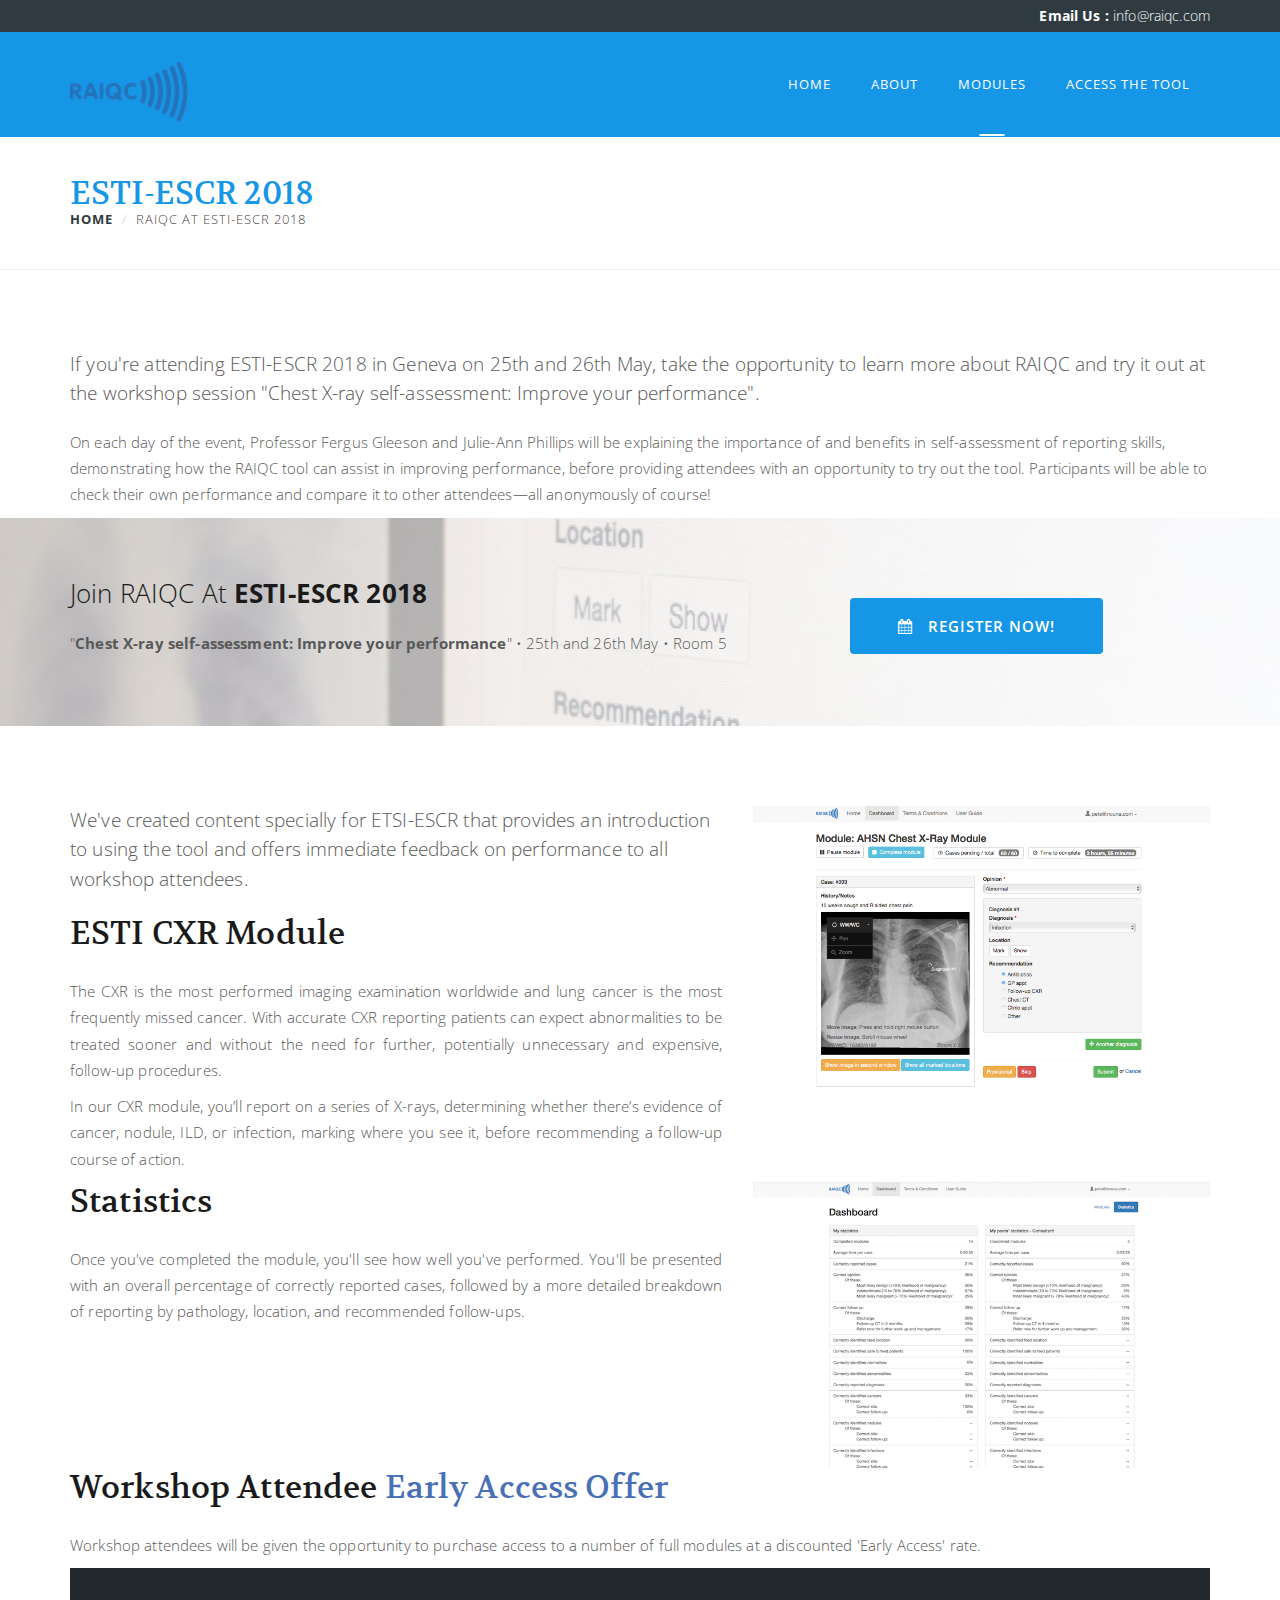
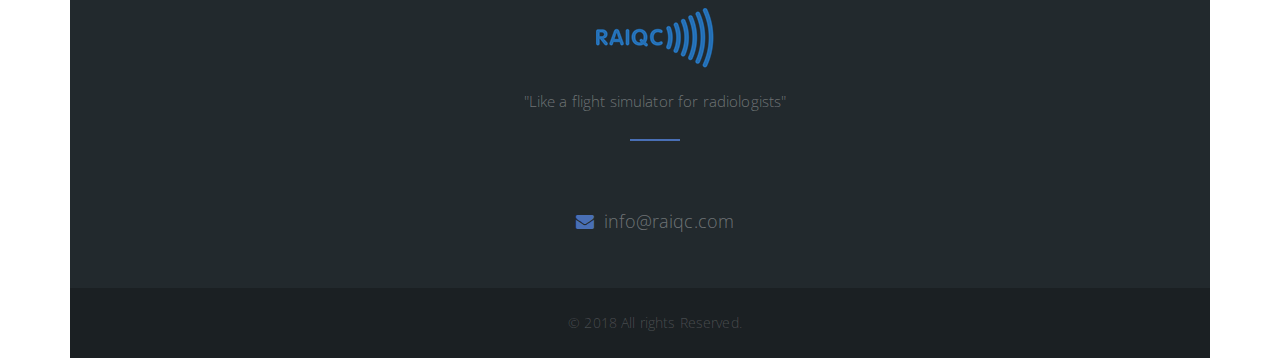
==== ESTI-ESCR-2018.html @ a71da425 "added ESTI page" ====
<!DOCTYPE html>
<html lang="en">

<head>

    <meta charset="utf-8">
    <meta http-equiv="X-UA-Compatible" content="IE=edge">
    <meta name="viewport" content="width=device-width, initial-scale=1">
    <meta name="description" content="">
    <meta name="author" content="">
    <meta name="robots" content="noindex">

    <title>RAIQC - ESTI-ESCR 2018</title>

    <!-- Favicon -->
    <link rel="icon" href="favicon.ico" type="image/x-icon" />

    <!--Bootstrap Framework Version 3.3.7-->
    <link href="css/bootstrap.min.css" type="text/css" rel="stylesheet">

    <!--Font Awesome Version 4.6.3 -->
    <link href="css/font-awesome.min.css" type="text/css" rel="stylesheet">

    <!-- Medical Icons -->
    <link href="css/medical-icons.css" type="text/css" rel="stylesheet">

    <!-- Stylesheets -->
    <link href="css/vendors.css" type="text/css" rel="stylesheet">
    <link href="css/style.css" type="text/css" rel="stylesheet" id="style">
    <link href="css/components.css" type="text/css" rel="stylesheet" id="components">

    <!--Slider Revolution -->
    <link href="slider-revolution/css/settings.css" rel="stylesheet" type="text/css">
    <link rel="stylesheet" type="text/css" href="slider-revolution/css/layers.css">
    <link rel="stylesheet" type="text/css" href="slider-revolution/css/navigation.css">

    <!--Google Fonts-->
    <link href="https://fonts.googleapis.com/css?family=Open+Sans:300,400,700" rel="stylesheet">
    <link href="https://fonts.googleapis.com/css?family=Volkhov:400,400i" rel="stylesheet">

    <!-- Respond.js and HTML shiv provide HTML5 support in older browsers like IE9 and 8 -->
    <!--[if lt IE 9]>
        <script src="https://oss.maxcdn.com/libs/html5shiv/3.7.0/html5shiv.js"></script>
        <script src="https://oss.maxcdn.com/libs/respond.js/1.4.2/respond.min.js"></script>
    <![endif]-->

</head>

<body>

    <div class="loader-backdrop">
        <!-- Loader -->
        <div class="loader">
        </div>
    </div>

    <header class="header-3">
        <!-- Header Style 2 -->
        <div class="topbar">
            <!-- Topbar -->
            <div class="container">
                <div class="row">
                    <div class="col-sm-6">
                    </div>
                    <div class="col-md-6">
                        <ul class="contact">
                            <li>
                                <span>Email Us : </span> info@raiqc.com</li>
                        </ul>
                    </div>
                </div>
            </div>
        </div>

        <nav class="navbar navbar-default">
            <!-- Navigation Bar -->
            <div class="container">
                <div class="navbar-header">
                    <button type="button" class="navbar-toggle collapsed" data-toggle="collapse" data-target="#main-navigation" aria-expanded="false">
                        <span class="sr-only">Toggle Menu</span>
                        <i class="fa fa-bars"></i>
                    </button>
                    <a class="navbar-brand" href="index.html">
                        <img src="images/logo-118x60.png" alt="RAIQC logo">
                    </a>
                </div>

                <div class="collapse navbar-collapse" id="main-navigation">
                    <!-- Main Menu -->
                    <ul class="nav navbar-nav navbar-right">
                        <li class="">
                            <a href="index.html">Home</a>
                        </li>
                        <li class="">
                            <a href="#about">About</a>
                        </li>
                        <li class="active">
                            <a href="modules.html">Modules</a>
                        </li>
                        <li class="">
                            <a href="report.raiqc.com">Access the tool</a>
                        </li>
                    </ul>
                </div>
            </div>
        </nav>
    </header>

    <div class="page-header">
        <div class="container">
            <h1>ESTI-ESCR 2018</h1>
            <div class="breadcrumb-2">
                <ul class="breadcrumb">
                    <li>
                        <a href="index.html">Home</a>
                    </li>
                    <li class="active">RAIQC at ESTI-ESCR 2018</li>
                </ul>
            </div>
        </div>
    </div>

    <!-- body -->

    <div class="container mt-80">
        <div class="row">
            <div class="col-sm-12">
                <p class="lead">If you're attending ESTI-ESCR 2018 in Geneva on 25th and 26th May, take the opportunity to learn more about RAIQC and try it out at the workshop session "Chest X-ray self-assessment: Improve your performance".
                </p>
                <p>On each day of the event, Professor Fergus Gleeson and Julie-Ann Phillips will be explaining the importance of and benefits in self-assessment of reporting skills, demonstrating how the RAIQC tool can assist in improving performance, before providing attendees with an opportunity to try out the tool. Participants will be able to check their own performance and compare it to other attendees—all anonymously of course!</p>
            </div>
        </div>
    </div>
    <div class="pt-60 pb-60 parallax" style="background-image:url('images/header_1_fade.jpg')" data-speed="1.5">
        <div class="container">
            <div class="row">
                <div class="col-sm-8">
                    <h3 class="heading font-2 thin font26">Join RAIQC at <strong>ESTI-ESCR 2018</strong></h3>
                    <p>"<b>Chest X-ray self-assessment: Improve your performance</b>" • 25th and 26th May • Room 5</p>
                </div>
                <div class="col-sm-4">
                    <br/>
                    <a href="https://www.myesti.org/workshops/" class="btn btn-primary btn-lg"><i class="fa fa-calendar"></i> Register Now!</a>
                </div>
            </div>
        </div>
    </div>  
    <div class="container mt-80">
        <div class="row">
            <div class="col-sm-7">
                <p class="lead">We've created content specially for ETSI-ESCR that provides an introduction to using the tool and offers immediate feedback on performance to all workshop attendees.
                </p>
                <h2 class="heading">ESTI CXR Module</h2>
                <p class="justify">The CXR is the most performed imaging examination worldwide and lung cancer is the most frequently missed cancer. With accurate CXR reporting patients can expect abnormalities to be treated sooner and without the need for further, potentially unnecessary and expensive, follow-up procedures.</p>
                <p class="justify">In our CXR module, you’ll report on a series of X-rays, determining whether there’s evidence of cancer, nodule, ILD, or infection, marking where you see it, before recommending a follow-up course of action.</p>
            </div>
            <div class="col-sm-5">
                <img src="images/cxr.png" class="img-responsive" />
            </div>
        </div>

        <div class="row">
            <div class="col-sm-7">
                <h2 class="heading">Statistics</h2>
                <p class="justify">Once you've completed the module, you'll see how well you've performed.  You'll be presented with an overall percentage of correctly reported cases, followed by a more detailed breakdown of reporting by pathology, location, and recommended follow-ups.  
                </p>
            </div>
            <div class="col-sm-5">
                <img src="images/stats.png" class="img-responsive" />
            </div>
        </div>
        <div class="row">
            <div class="col-sm-12">
                <h2 class="heading">Workshop Attendee <span class="color1">Early Access Offer</span></h2>
                <p>Workshop attendees will be given the opportunity to purchase access to a number of full modules at a discounted 'Early Access' rate.</p>
            </div>
    </div>



    <footer class="footer-3">
        <!-- Footer Style 1 -->
        <div class="footer-pri pt-20 pb-20">
            <!-- Primary Footer -->
            <div class="container">
                <div class="row">
                    <div class="col-sm-8 col-sm-offset-2 text-center">
                        <div class="widget widget-about">
                            <a href="index.html">
                                <img src="images/logo-118x60.png" alt="">
                            </a>
                            <br/>
                            <br/>
                            <p>"Like a flight simulator for radiologists"</p>
                            <hr class="hr-1">

                            <br/>
                            <br/>
                            <ul class="contact">
                                <li>
                                    <i class="fa fa-envelope"></i> info@raiqc.com</li>
                            </ul>
                        </div>
                    </div>
                </div>
            </div>
        </div>
        <div class="footer-sec">
            <!-- Secondary Footer -->
            <div class="container">
                <div class="row">
                    <div class="col-sm-12">
                        <span>© 2018 All rights Reserved.</span>
                    </div>
                </div>
            </div>
        </div>
    </footer>

    <div id="back">
        <i class="fa fa-angle-up"></i>
    </div>



    <!-- JQuery Version 3.1.0 -->
    <script src="js/jquery.min.js" type="text/javascript"></script>

    <!-- Bootstrap Version 3.3.7 -->
    <script src="js/bootstrap.min.js" type="text/javascript"></script>

    <!--Slider Revolution version 5.0-->
    <script type="text/javascript" src="slider-revolution/js/jquery.themepunch.tools.min.js"></script>
    <script type="text/javascript" src="slider-revolution/js/jquery.themepunch.revolution.min.js"></script>

    <!-- Include only when working on Local system. Not required on server -->
    <script type="text/javascript" src="slider-revolution/js/extensions/revolution.extension.parallax.min.js"></script>
    <script type="text/javascript" src="slider-revolution/js/extensions/revolution.extension.video.min.js"></script>
    <script type="text/javascript" src="slider-revolution/js/extensions/revolution.extension.slideanims.min.js"></script>
    <script type="text/javascript" src="slider-revolution/js/extensions/revolution.extension.navigation.min.js"></script>
    <script type="text/javascript" src="slider-revolution/js/extensions/revolution.extension.layeranimation.min.js"></script>

    <!-- Owl Carousel 2.0.0 -->
    <script src="js/owl.carousel.min.js" type="text/javascript"></script>

    <!-- Bootstrap Select (Dropdown Styling) -->
    <script src="js/bootstrap-select.min.js" type="text/javascript"></script>

    <!-- jQuery UI (Date Picker) -->
    <script src="js/jquery-ui.min.js" type="text/javascript"></script>

    <!-- Custom JS -->
    <script src="js/script.js" type="text/javascript"></script>

</body>

</html>
---- css/medical-icons.css ----
@font-face {
	font-family: 'webfont-medical-icons';
	src:url('../fonts/webfont-medical-icons.eot');
	src:url('../fonts/webfont-medical-icons.eot?#iefix') format('embedded-opentype'),
		url('../fonts/webfont-medical-icons.ttf') format('truetype'),
		url('../fonts/webfont-medical-icons.woff') format('woff'),
		url('../fonts/webfont-medical-icons.svg#webfont-medical-icons') format('svg');
	font-weight: normal;
	font-style: normal;
}

[class^="icon-"], [class*=" icon-"] {
	font-family: 'webfont-medical-icons';
	speak: none;
	font-style: normal;
	font-weight: normal;
	font-variant: normal;
	text-transform: none;
	line-height: 1;

	/* Better Font Rendering =========== */
	-webkit-font-smoothing: antialiased;
	-moz-osx-font-smoothing: grayscale;
}

.icon-i-womens-health:before {
	content: "\e600";
}
.icon-i-waiting-area:before {
	content: "\e601";
}
.icon-i-volume-control:before {
	content: "\e602";
}
.icon-i-ultrasound:before {
	content: "\e603";
}
.icon-i-text-telephone:before {
	content: "\e604";
}
.icon-i-surgery:before {
	content: "\e605";
}
.icon-i-stairs:before {
	content: "\e606";
}
.icon-i-radiology:before {
	content: "\e607";
}
.icon-i-physical-therapy:before {
	content: "\e608";
}
.icon-i-pharmacy:before {
	content: "\e609";
}
.icon-i-pediatrics:before {
	content: "\e60a";
}
.icon-i-pathology:before {
	content: "\e60b";
}
.icon-i-outpatient:before {
	content: "\e60c";
}
.icon-i-mental-health:before {
	content: "\e60d";
}
.icon-i-medical-records:before {
	content: "\e60e";
}
.icon-i-medical-library:before {
	content: "\e60f";
}
.icon-i-mammography:before {
	content: "\e610";
}
.icon-i-laboratory:before {
	content: "\e611";
}
.icon-i-labor-delivery:before {
	content: "\e612";
}
.icon-i-immunizations:before {
	content: "\e613";
}
.icon-i-imaging-root-category:before {
	content: "\e614";
}
.icon-i-imaging-alternative-pet:before {
	content: "\e615";
}
.icon-i-imaging-alternative-mri:before {
	content: "\e616";
}
.icon-i-imaging-alternative-mri-two:before {
	content: "\e617";
}
.icon-i-imaging-alternative-ct:before {
	content: "\e618";
}
.icon-i-fire-extinguisher:before {
	content: "\e619";
}
.icon-i-family-practice:before {
	content: "\e61a";
}
.icon-i-emergency:before {
	content: "\e61b";
}
.icon-i-elevators:before {
	content: "\e61c";
}
.icon-i-ear-nose-throat:before {
	content: "\e61d";
}
.icon-i-drinking-fountain:before {
	content: "\e61e";
}
.icon-i-cardiology:before {
	content: "\e61f";
}
.icon-i-billing:before {
	content: "\e620";
}
.icon-i-anesthesia:before {
	content: "\e621";
}
.icon-i-ambulance:before {
	content: "\e622";
}
.icon-i-alternative-complementary:before {
	content: "\e623";
}
.icon-i-administration:before {
	content: "\e624";
}
.icon-i-social-services:before {
	content: "\e625";
}
.icon-i-smoking:before {
	content: "\e626";
}
.icon-i-restrooms:before {
	content: "\e627";
}
.icon-i-restaurant:before {
	content: "\e628";
}
.icon-i-respiratory:before {
	content: "\e629";
}
.icon-i-registration:before {
	content: "\e62a";
}
.icon-i-oncology:before {
	content: "\e62b";
}
.icon-i-nutrition:before {
	content: "\e62c";
}
.icon-i-nursery:before {
	content: "\e62d";
}
.icon-i-no-smoking:before {
	content: "\e62e";
}
.icon-i-neurology:before {
	content: "\e62f";
}
.icon-i-mri-pet:before {
	content: "\e630";
}
.icon-i-interpreter-services:before {
	content: "\e631";
}
.icon-i-internal-medicine:before {
	content: "\e632";
}
.icon-i-intensive-care:before {
	content: "\e633";
}
.icon-i-inpatient:before {
	content: "\e634";
}
.icon-i-information-us:before {
	content: "\e635";
}
.icon-i-infectious-diseases:before {
	content: "\e636";
}
.icon-i-hearing-assistance:before {
	content: "\e637";
}
.icon-i-health-services:before {
	content: "\e638";
}
.icon-i-health-education:before {
	content: "\e639";
}
.icon-i-gift-shop:before {
	content: "\e63a";
}
.icon-i-genetics:before {
	content: "\e63b";
}
.icon-i-first-aid:before {
	content: "\e63c";
}
.icon-i-dermatology:before {
	content: "\e63d";
}
.icon-i-dental:before {
	content: "\e63e";
}
.icon-i-coffee-shop:before {
	content: "\e63f";
}
.icon-i-chapel:before {
	content: "\e640";
}
.icon-i-cath-lab:before {
	content: "\e641";
}
.icon-i-care-staff-area:before {
	content: "\e642";
}
.icon-i-accessibility:before {
	content: "\e643";
}
.icon-i-diabetes-education:before {
	content: "\e644";
}
.icon-i-hospital:before {
	content: "\e645";
}
.icon-i-kidney:before {
	content: "\e646";
}
.icon-i-ophthalmology:before {
	content: "\e647";
}
.icon-womens-health:before {
	content: "\e648";
}
.icon-waiting-area:before {
	content: "\e649";
}
.icon-volume-control:before {
	content: "\e64a";
}
.icon-ultrasound:before {
	content: "\e64b";
}
.icon-text-telephone:before {
	content: "\e64c";
}
.icon-surgery:before {
	content: "\e64d";
}
.icon-stairs:before {
	content: "\e64e";
}
.icon-radiology:before {
	content: "\e64f";
}
.icon-physical-therapy:before {
	content: "\e650";
}
.icon-pharmacy:before {
	content: "\e651";
}
.icon-pediatrics:before {
	content: "\e652";
}
.icon-pathology:before {
	content: "\e653";
}
.icon-outpatient:before {
	content: "\e654";
}
.icon-ophthalmology:before {
	content: "\e655";
}
.icon-mental-health:before {
	content: "\e656";
}
.icon-medical-records:before {
	content: "\e657";
}
.icon-medical-library:before {
	content: "\e658";
}
.icon-mammography:before {
	content: "\e659";
}
.icon-laboratory:before {
	content: "\e65a";
}
.icon-labor-delivery:before {
	content: "\e65b";
}
.icon-kidney:before {
	content: "\e65c";
}
.icon-immunizations:before {
	content: "\e65d";
}
.icon-imaging-root-category:before {
	content: "\e65e";
}
.icon-imaging-alternative-pet:before {
	content: "\e65f";
}
.icon-imaging-alternative-mri:before {
	content: "\e660";
}
.icon-imaging-alternative-mri-two:before {
	content: "\e661";
}
.icon-imaging-alternative-ct:before {
	content: "\e662";
}
.icon-hospital:before {
	content: "\e663";
}
.icon-fire-extinguisher:before {
	content: "\e664";
}
.icon-family-practice:before {
	content: "\e665";
}
.icon-emergency:before {
	content: "\e666";
}
.icon-elevators:before {
	content: "\e667";
}
.icon-ear-nose-throat:before {
	content: "\e668";
}
.icon-drinking-fountain:before {
	content: "\e669";
}
.icon-diabetes-education:before {
	content: "\e66a";
}
.icon-cardiology:before {
	content: "\e66b";
}
.icon-billing:before {
	content: "\e66c";
}
.icon-anesthesia:before {
	content: "\e66d";
}
.icon-ambulance:before {
	content: "\e66e";
}
.icon-alternative-complementary:before {
	content: "\e66f";
}
.icon-administration:before {
	content: "\e670";
}
.icon-accessibility:before {
	content: "\e671";
}
.icon-social-services:before {
	content: "\e672";
}
.icon-smoking:before {
	content: "\e673";
}
.icon-restrooms:before {
	content: "\e674";
}
.icon-restaurant:before {
	content: "\e675";
}
.icon-respiratory:before {
	content: "\e676";
}
.icon-oncology:before {
	content: "\e677";
}
.icon-nutrition:before {
	content: "\e678";
}
.icon-nursery:before {
	content: "\e679";
}
.icon-no-smoking:before {
	content: "\e67a";
}
.icon-neurology:before {
	content: "\e67b";
}
.icon-mri-pet:before {
	content: "\e67c";
}
.icon-interpreter-services:before {
	content: "\e67d";
}
.icon-internal-medicine:before {
	content: "\e67e";
}
.icon-intensive-care:before {
	content: "\e67f";
}
.icon-inpatient:before {
	content: "\e680";
}
.icon-information-us:before {
	content: "\e681";
}
.icon-infectious-diseases:before {
	content: "\e682";
}
.icon-hearing-assistance:before {
	content: "\e683";
}
.icon-health-services:before {
	content: "\e684";
}
.icon-health-education:before {
	content: "\e685";
}
.icon-gift-shop:before {
	content: "\e686";
}
.icon-genetics:before {
	content: "\e687";
}
.icon-first-aid:before {
	content: "\e688";
}
.icon-dental:before {
	content: "\e689";
}
.icon-coffee-shop:before {
	content: "\e68a";
}
.icon-chapel:before {
	content: "\e68b";
}
.icon-cath-lab:before {
	content: "\e68c";
}
.icon-care-staff-area:before {
	content: "\e68d";
}
.icon-registration:before {
	content: "\e68e";
}
.icon-dermatology:before {
	content: "\e68f";
}
---- css/style.css ----
/*
Template Name: Medwise
Template URL: http://wwsthemes.com/themes/medwise/v1.0/
Description: HTML5 Bootstrap Medical And Health Template
Version: 1.1
Author: WWS Themes
Author URL: http://wwsthemes.com
*/

/*

    **************MENU**************

    1. Core CSS (html, body, a, hr etc)
    2. Typography (headings, paragraphs, blockquotes etc)
    3. Helper Classes (special classes for ease of use)
    4. General CSS (various elements such as counters, icon boxes etc.)
    5. Blog CSS (blog list, single blog & widgets)
    6. Coming Soon & Not Found (Misc Pages)
    7. Plugins (owl carousel, date picker, bootstrap carousel etc)
    8. Mobile CSS (responsive css for mobile devices)

*/

/************************/
/******** 1. Core *******/
/************************/

html,body{
    height: 100%;
    width: 100%;
    margin: 0;
    padding: 0;
}

body{
    color: #585858;
    font-size: 14px;
    font-family: 'Open Sans', sans-serif;
    font-weight: 300;
    letter-spacing: 0.01em;
}

a{
    color: #496FB5;
}

a:hover, a:focus, a:active:hover{
    text-decoration: none;
    outline: none;
    color: rgba(22,150,231,0.8);
}

hr{
    border: 0;
    border-bottom: 1px solid #d5d5d5;
    position: relative;
    margin: 25px auto;
}

hr.hr-1{
    border-bottom: 2px solid #496FB5;
    width: 50px;
}

hr.hr-1.left{
    margin-left: 0px;
}

hr.hr-2{
    border-bottom: 2px solid #fff;
    width: 50px;
}

hr.hr-2.left{
    margin-left: 0px;
}

hr.hr-or{
    width: 100%;
    border-color: #e5e5e5;
}

hr.hr-or:before{
    content: "OR";
    font-weight: 400;
    color: #d5d5d5;
    position: absolute;
    left: 50%;
    top:50%;
    margin-top: -20px;
    margin-left: -20px;
    background-color: #fff;
    display: inline-block;
    height: 40px;
    width: 40px;
    line-height: 40px;
    text-align: center;
}

.loader-backdrop{
    position: fixed;
    top:0;
    left: 0;
    height: 100%;
    width: 100%;
    z-index: 999999;
    background-color: #fff;
}

.loader{
    position: absolute;
    border-radius: 100px;
    width: 100px;
    height: 100px;
    top: 50%;
    left: 50%;
    border: 6px solid #f2f2f2;
    border-left: 6px solid #496FB5;
    margin-top: -50px;
    margin-left: -50px;
    -webkit-animation: circle 1.1s infinite linear;
    animation: circle 1.1s infinite linear;
}

@-webkit-keyframes circle {
  0% {
    -webkit-transform: rotate(0deg);
    transform: rotate(0deg);
  }
  100% {
    -webkit-transform: rotate(360deg);
    transform: rotate(360deg);
  }
}

@keyframes circle {
  0% {
    -webkit-transform: rotate(0deg);
    transform: rotate(0deg);
  }
  100% {
    -webkit-transform: rotate(360deg);
    transform: rotate(360deg);
  }
}

/***************************/
/****** 2. Typography ******/
/***************************/

h1, h2, h3, h4, h5, h6{
    font-family: 'Volkhov', serif;
    color: #1a1a1a;
    text-transform: capitalize;
    margin-top: 0em;
    margin-bottom: 0.8em;
    line-height: 1.2;
}

h1{font-size: 38px;}
h2{font-size: 32px;}
h3{font-size: 26px;}
h4{font-size: 20px;}
h5{font-size: 16px;}
h6{font-size: 14px;}

.h1 .small, .h1 small,
.h2 .small, .h2 small,
.h3 .small, .h3 small,
.h4 .small, .h4 small,
.h5 .small, .h5 small,
.h6 .small, .h6 small,
h1 .small, h1 small,
h2 .small, h2 small,
h3 .small, h3 small,
h4 .small, h4 small,
h5 .small, h5 small,
h6 .small, h6 small
{
    color: #aaa;
}

.heading{
    font-weight: 400;
}

.heading-block{
    position: relative;
    text-align: center;
    margin-bottom: 40px;
}

.heading-block:before{
    content: "";
    position: absolute;
    height: 6px;
    width: 50px;
    bottom: -2px;
    left: 50%;
    background-color: #496FB5;
    -webkit-transform: translateX(-50%);
    transform: translateX(-50%);
    z-index: 2;
}

.heading-block .heading{
    margin-bottom: 0px;
}

.heading-block .sub-heading{
    display: block;
    text-align: center;
    margin: 18px auto 18px auto;
    color: #585858;
    max-width: 750px;
    line-height: 28px;
    text-transform: none;
    font-weight: 300;
    padding: 16px 0px;
    position: relative;
}

.heading-block .sub-heading:before{
    content: "";
    position: absolute;
    top:0px;
    left: 50%;
    height: 6px;
    width: 90%;
    background-color: #f2f2f2;
    -webkit-transform: translateX(-50%);
    transform: translateX(-50%);
}

.heading-block .sub-heading:after{
    content: "";
    position: absolute;
    bottom: -2px;
    left: 50%;
    height: 6px;
    width: 90%;
    background-color: #f2f2f2;
    -webkit-transform: translateX(-50%);
    transform: translateX(-50%);
}

.heading-block.inverse .heading,
.heading-block.inverse .sub-heading{
    color: #fff;
}

p{
    font-size: 15px;
    display: block;
    line-height: 1.75em;
}

address{
    font-size: 15px;
    line-height: 28px;
}

address strong{
    font-size: 1.2em;
    font-weight: 400;
}

blockquote{
    padding: 20px;
    background-color: #f7f7f7;
    border-color: #496FB5;
    border-width: 3px;
}

blockquote:before{
    font: normal normal normal 14px/1 FontAwesome;
    content: "\f10d";
    color: #496FB5;
    height: 50px;
    width: 50px;
    line-height: 40px;
    text-align: center;
    font-size: 30px;
}

.blockquote-reverse, blockquote.pull-right{
    padding: 20px;
    border-width: 3px;
    border-color: #496FB5;
}

blockquote p{
    font-size: 16px;
    font-style: italic;
    letter-spacing: 0.02em;
    margin-top: 8px;
}

blockquote footer{
    color: #496FB5;
    font-size: 13px;
    margin-top: 20px;
    text-align: right;
}

/*******************************/
/****** 3. Helper Classes ******/
/*******************************/

.thin{font-weight:300;}     /* Font weight can be chosen */
.normal{font-weight:400;}
.bold{font-weight:700;}

.font-1{font-family: 'Volkhov', serif;}
.font-2{font-family: 'Open Sans', sans-serif;}

.font16{font-size: 16px;}   /* Various Font Size Classes can applied */
.font18{font-size: 18px;}
.font20{font-size: 20px;}
.font22{font-size: 22px;}
.font24{font-size: 24px;}
.font26{font-size: 26px;}
.font28{font-size: 28px;}
.font30{font-size: 30px;}
.font32{font-size: 32px;}
.font34{font-size: 34px;}
.font36{font-size: 36px;}

.color1{color: #496FB5;}     /* Blue Color */
.color2{color: #f7f7f7;}     /* Light Grey Color */
.color3{color: #303b41;}     /* Dark Color */
.inverse{color: #fff;}       /* White Color */

.bgcolor1{background-color: #496FB5;}     /* Blue Color Background */
.bgcolor2{background-color: #f7f7f7;}     /* Yellow Color Background */
.bgcolor3{background-color: #303b41;}     /* Dark Color Background */
.bginverse{background-color: #fff}        /* White Color Background */

.nom{margin:0;}                                 /* No Margin */
.nom-tb{margin-top: 0; margin-bottom: 0;}       /* No Margin on Top and Bottom */
.nop, .no-gutter{padding:0 !important;}         /* No Padding */
.nop-tb{padding-top: 0; padding-bottom: 0;}     /* No Padding on Top and Bottom */

.mt-20{margin-top:20px;}        /* Margin Top Classes */
.mt-40{margin-top:40px;}
.mt-60{margin-top:60px;}
.mt-80{margin-top:80px;}
.mt-100{margin-top:100px;}

.mb-20{margin-bottom:20px;}     /* Margin Bottom Classes */
.mb-40{margin-bottom:40px;}
.mb-60{margin-bottom:60px;}
.mb-80{margin-bottom:80px;}
.mb-100{margin-bottom:100px;}

.pt-20{padding-top:20px;}       /* Padding Top Classes */
.pt-40{padding-top:40px;}
.pt-60{padding-top:60px;}
.pt-80{padding-top:80px;}
.pt-100{padding-top:100px;}

.pb-20{padding-bottom:20px;}    /* Padding Bottom Classes */
.pb-40{padding-bottom:40px;}
.pb-60{padding-bottom:60px;}
.pb-80{padding-bottom:80px;}
.pb-100{padding-bottom:100px;}

.p20,
.p40,
.p60,
.p80,
.p100{padding:40px;}     /* Padding remains 40px on Mobile Devices. For larger screens, padding values are provided in Responsive CSS */

.text-muted{color: rgba(255, 255, 255, 0.8);}
.text-primary{color: #496FB5;}
.text-success{color: #41c741;}
.text-info{color: #00c4ff;}
.text-warning{color: #ffc800;}
.text-danger{color: #e62c22;}

.bg-primary{background-color: #496FB5; color: #fff; padding:0px 5px;}
.bg-success{background-color: #41c741; color: #fff; padding:0px 5px;}
.bg-info{background-color: #00c4ff; color: #fff; padding:0px 5px;}
.bg-warning{background-color: #ffc800; color: #fff; padding:0px 5px;}
.bg-danger{background-color: #e62c22; color: #fff; padding:0px 5px;}

.xs-center, .sm-center, .md-center, .lg-center{     /* Center Text Based On Device Width */
    display: block;
    text-align: center;
}

.justify{text-align:justify;}

.lead{font-size: 19px; line-height: 1.55em;}

/*******************************/
/********* General CSS *********/
/*******************************/

/* Header Version 1 */

.header-1 .emergency{
    display: inline-block;
    text-align: center;
    padding: 18px 0px 18px 0px;
}

.header-1 .emergency i{
    font-size: 62px;
    color: #496FB5;
    float: left;
    margin-right: 10px;
    line-height: 60px;
}

.header-1 .emergency .number{
    color: #1a1a1a;
    font-size: 24px;
    font-weight: bold;
    display: inline-block;
}

.header-1 .emergency .sub-text{
    font-size: 13px;
    color: #c5c5c5;
    text-transform: uppercase;
}

.header-1 .topbar{
    background-color: #496FB5;
}

.header-1 .topbar .contact{
    list-style: none;
    padding: 0px;
    overflow: hidden;
    float: right;
    margin: 0px;
}

.header-1 .topbar .contact li{
    display: inline-block;
    color: #fff;
    font-size: 14px;
    padding: 6px 0px;
}

.header-1 .topbar .contact li:first-child{
    padding-left: 0px;
}

.header-1 .topbar .contact li span{
    font-weight: bold;
}

.header-1 .topbar .social > li{
    position: relative;
    padding: 3px;
    margin: 0px;
}

.header-1 .topbar .contact,
.header-1 .topbar .social{
    width: 100%;
    text-align: center;
}

/* Header Version 2 */

.header-2 .topbar{
    background-color: #496FB5;
}

.header-2 .navbar-default .navbar-nav>li>a.btn-emergency{
    position: relative;
    background-color: #496FB5;
    padding: 10px 20px;
    color: #fff;
    margin-top: 15px;
    line-height: 27px;
    border-radius: 4px;
    z-index: 1;
}

.header-2 .navbar-default .navbar-nav>li>a.btn-emergency:before{
    content: "";
    position: absolute;
    left: 0px;
    top:0px;
    background-color: #000;
    height: 100%;
    width: 100%;
    opacity: 0;
    -webkit-transition:350ms ease all;
    transition: 350ms ease all;
    z-index: -1;
}


.header-2 .navbar-default .navbar-nav>li>a.btn-emergency:hover:before,
.header-2 .navbar-default .navbar-nav>li>a.btn-emergency:active:before,
.header-2 .navbar-default .navbar-nav>li>a.btn-emergency:focus:before,
.header-2 .navbar-default .navbar-nav>li>a.btn-emergency:active:hover:before,
.header-2 .navbar-default .navbar-nav>li>a.btn-emergency:hover:active:before{
    opacity: 0.1;
}

.header-2 .navbar-default .navbar-nav>li>a.btn-emergency:hover>i{
    color: #fff;
}

.header-2 .navbar-default .navbar-nav>li>a.btn-emergency:after{
    display: none;
}

.header-2 .topbar .contact{
    list-style: none;
    padding: 0px;
    overflow: hidden;
    margin: 0px;
    float: right;
}

.header-2 .topbar .contact li{
    display: inline-block;
    color: #fff;
    font-size: 14px;
    padding: 6px 0px;
}

.header-2 .topbar .contact li:first-child{
    padding-left: 0px;
}

.header-2 .topbar .contact li span{
    font-weight: bold;
}

.header-2 .topbar .social > li{
    position: relative;
    padding: 3px;
    margin: 0px;
}

.header-2 .topbar .contact,
.header-2 .topbar .social{
    width: 100%;
    text-align: center;
}

/* Header Version 3 */

.header-3{
    position: relative;
    width: 100%;
}

.header-3 .emergency{
    display: inline-block;
    text-align: center;
    padding: 18px 0px 18px 0px;
}

.header-3 .emergency i{
    font-size: 58px;
    color: #fff;
    float: left;
    margin-right: 10px;
}

.header-3 .emergency .number{
    color: #fff;
    font-size: 24px;
    font-weight: bold;
    display: inline-block;
}

.header-3 .emergency .sub-text{
    font-size: 13px;
    color: #f7f7f7;
    text-transform: uppercase;
}

.header-3 .topbar{
    position: relative;
    background-color: #303b41;
}

.header-3 .topbar .contact{
    list-style: none;
    padding: 0px;
    margin-bottom: 0px;
}

.header-3 .topbar .contact li{
    display: inline-block;
    color: #fff;
    font-size: 14px;
    padding: 6px 0px;
}

.header-3 .topbar .contact li:first-child{
    padding-left: 0px;
}

.header-3 .topbar .contact li span{
    font-weight: bold;
}

.header-3 .topbar .social > li{
    position: relative;
    padding: 3px;
    margin: 0px;
}

.header-3 .topbar .social > li > a{
    background-color: transparent;
}

.header-3 .topbar .social > li > a:hover{
    background-color: #496FB5;
}

.header-3 .topbar .contact,
.header-3 .topbar .social{
    width: 100%;
    text-align: center;
}

/* OPD Scheduler */

.career-box{
    background-color: #fff;
    padding: 20px;
    overflow: hidden;
    border: 6px solid #f2f2f2;
    margin: 20px 0px;
    -webkit-transition: 350ms ease all;
    transition: 350ms ease all;
}

.career-box .heading{
    color: #496FB5;
}

.career-box .slots{
    overflow: hidden;
}

.career-box .slots .heading{
    color: #303b41;
    font-family: 'Open Sans', sans-serif;
    font-size: 14px;
}

.career-box .slots ul{
    list-style: none;
    padding: 0px;
}

.career-box .slots ul li{
    float: left;
    padding: 3px 5px;
    border: 1px solid #496FB5;
    margin: 0px 5px 5px 0px;
    font-size: 12px;
    font-weight: 400;
    color: #496FB5;
    border-radius: 2px;
}

.career-box .info p{
    margin-top: 15px;
    font-size: 14px;
    text-align: justify;
}

.career-box:hover{
    border-color: #496FB5;
}

/* Slider Box */

.slider-box-appointment{
    border-radius: 5px;
    overflow: hidden;
    background-color: rgba(22,150,231,0.80);
    padding: 40px 25px;
    box-shadow: 4px 4px 6px rgba(0, 0, 0, 0.4);
    margin:20px 0px;
}

.slider-box-appointment .header{
    margin-bottom: 20px;
}

.slider-box-appointment .header .heading{
    margin-bottom: 0px;
    color: #fff;
    font-weight: 300;
}

.slider-box-appointment .body .text-muted{
    font-size: 13px;
}

/* Quick Appointment */

.quick-appointment-form{
    background-color: #496FB5;
    padding: 50px;
}

/* Fixed Appointment */

#fixed-appointment{
    position: fixed;
    bottom: 0px;
    right: 50px;
    width: 300px;
    display: none;
    z-index: 99;
}

#fixed-appointment .form-header{
    background-color: #496FB5;
    border-top-left-radius: 6px;
    border-top-right-radius: 6px;
}

#fixed-appointment .form-header .heading{
    margin: 0px;
    color: #fff;
    padding: 12px 20px;
}

#fixed-appointment .form-body{
    background-color: #f5f5f5;
    display: none;
}

#fixed-appointment .form-body form{
    padding: 20px;
}

/* Icon Boxes */

.iconbox-1{
    text-align: center;
    margin: 20px 0px;
}

.iconbox-1 > .iconbox-icon i{
    font-size: 30px;
    color: #496FB5;
    border-radius: 50%;
    height: 90px;
    width: 90px;
    line-height: 90px;
    text-align: center;
    background-color: #f2f2f2;
    -webkit-transition: 350ms ease all;
    transition: 350ms ease all;
}

.iconbox-1 > .iconbox-icon{
    position: relative;
    display: inline-block;
}

.iconbox-1 > .iconbox-icon:before{
    content: "";
    position: absolute;
    height: 100%;
    width: 100%;
    border: 2px solid #496FB5;
    border-radius: 50%;
    -webkit-transform: scale(1.2);
    transform: scale(1.2);
    -webkit-transition: 350ms ease all;
    transition: 350ms ease all;
}

.iconbox-1 > .iconbox-content{
    margin-top: 30px;
    display: inline-block;
}

.iconbox-1 > .iconbox-content p{
	margin:0px;
}

.iconbox-1:hover .iconbox-icon i{
    background-color: #496FB5;
    color: #fff;
}

.iconbox-1:hover .iconbox-icon:before{
    -webkit-transform: scale(1.1);
    transform: scale(1.1);
}

.iconbox-2{
    margin:20px 0px;
    padding: 20px;
    box-shadow: 2px 2px 8px rgba(0, 0, 0, 0.15);
    -webkit-transition: 350ms ease all;
    transition: 350ms ease all;
}

.iconbox-2 .heading{
    color: #496FB5;
    margin-bottom: 10px;
}

.iconbox-2 > .iconbox-icon > i{
    font-size: 36px;
    color: #496FB5;
    display:inline-block;
    -webkit-transition: 200ms ease all;
    transition: 200ms ease all;
}

.iconbox-2 > .iconbox-icon,
.iconbox-2 > .iconbox-content{
    display: table-cell;
    vertical-align: middle;
}

.iconbox-2 > .iconbox-content{
    margin-top: 20px;
    padding-left: 20px;
}

.iconbox-2 > .iconbox-content p{
    margin: 0px;
}

.iconbox-2:hover > .iconbox-icon > i{
    -webkit-transform: scale(1.2);
    transform: scale(1.2);
}

.iconbox-2:hover{
    box-shadow: 2px 2px 10px rgba(0, 0, 0, 0.20);
}

.iconbox-3{
    position: relative;
    text-align: center;
    margin: 20px 0px;
}

.iconbox-3 > .heading{
    color: #fff;
}

.iconbox-3 > .iconbox-icon{
    display: inline-block;
    margin-bottom: 20px;
}

.iconbox-3 > .iconbox-icon i{
    height: 100px;
    width: 100px;
    line-height: 90px;
    text-align: center;
    color: #fff;
    font-size: 35px;
    border: 8px solid #496FB5;
    border-radius: 50px;
    -webkit-transition: 350ms ease all;
    transition: 350ms ease all;
}

.iconbox-3 > p{
    text-align: center;
    color: rgba(255, 255, 255, 0.8);
}

.iconbox-3:hover > .iconbox-icon i{
    border-color: transparent;
    -webkit-transform: scale(1.5);
    transform: scale(1.5);
}

.iconbox-4{
    position: relative;
    text-align: center;
    background-color: #496FB5;
    margin:20px 0px;
}

.iconbox-4 .heading{
    color: #fff;
}

.iconbox-4 i{
    color: #fff;
    display: inline-block;
    font-size: 60px;
    -webkit-transition: 350ms ease all;
    transition: 350ms ease all;
}

.iconbox-4 p{
    color: rgba(255, 255, 255, 0.80);
    margin: 0px;
}

.iconbox-4:hover i{
    -webkit-transform: scale(1.2);
    transform: scale(1.2);
}

/* Department Box */

.department-box-1{
    position: relative;
    background-color: #f7f7f7;
    overflow: hidden;
    padding: 50px 25px;
    margin: 20px 0px;
    -webkit-transition: 350ms ease all;
    transition: 350ms ease all;
}

.department-box-1 i{
    font-size: 60px;
    text-align: center;
    color: #fff;
    background-color: #496FB5;
    height: 90px;
    width: 90px;
    line-height: 90px;
    border-radius: 4px;
    display: inline-block;
    -webkit-transition: 350ms ease all;
    transition: 350ms ease all;
}

.department-box-1 .heading{
    color: #496FB5;
    font-weight: bold;
    line-height: 37px;
    margin-top: 20px;
}

.department-box-1:hover{
    box-shadow: 4px 4px 8px rgba(0, 0, 0, 0.15)
}

.department-box-2{
    position: relative;
    overflow: hidden;
    text-align: center;
    border: 6px solid #f2f2f2;
    margin: 20px 0px;
    -webkit-transition: 350ms ease all;
    transition: 350ms ease all;
}

.department-box-2 .head{
    position: relative;
    padding: 20px;
    border-bottom: 0px;
}

.department-box-2 .head .heading{
    font-size: 30px;
    color: #496FB5;
    margin: 20px 0px 0px;
}

.department-box-2 .head i{
    font-size: 48px;
    color: #496FB5;
    height: 100px;
    width: 100px;
    background-color: #f2f2f2;
    line-height: 100px;
    text-align: center;
    display: inline-block;
    border-radius: 50%;
    -webkit-transition: 350ms ease all;
    transition: 350ms ease all;
}

.department-box-2 .body{
    padding: 20px;
    border-top: 0px;
}

.department-box-2:hover{
    border-color: #496FB5;
}

.department-box-2:hover .head i{
    background-color: #496FB5;
    color: #fff;
}

.department-box-3{
    margin: 20px 0px;
}

.department-box-3 i{
    display: inline-block;
    color: #fff;
    font-size: 60px;
    height: 100px;
    width: 100px;
    line-height: 98px;
    border: 2px solid rgba(255, 255, 255, 0.1);
    -webkit-transition: 350ms ease all;
    transition: 350ms ease all;
}

.department-box-3:hover i{
    background-color: rgba(255, 255, 255, 0.1);
}

.department-box-3 a{
    color: #fff;
}

.department-list{
    list-style: none;
    padding: 0px;
}

.department-list li{
    margin: 20px 0px;
    background-color: #fff;
    border-radius: 4px;
    overflow: hidden;
}

.department-list li > a{
    display: block;
}

.department-list li .list-icon, 
.department-list li .list-text{
    display: table-cell;
    vertical-align: middle;
    padding: 10px 15px;
}

.department-list li .list-icon{
    color: #fff;
    background-color: #496FB5;
}

.department-list li .list-icon i{
    font-size: 40px;
}

/* Offer Box */

.offer-box{
    border: 2px dashed #e5e5e5;
    padding: 15px;
    background-color: #fff;
    -webkit-transition: 350ms ease all;
    transition: 350ms ease all;
    margin: 20px 0px;
}

.offer-box .offer-header{
    padding-bottom: 10px;
    border-bottom: 1px dashed #e5e5e5;
}

.offer-box .offer-header .heading{
    margin-bottom: 0.1em;
    font-size: 28px;
}

.offer-box .offer-header span{
    text-transform: uppercase;  
}

.offer-box .offer-body{
    padding-top: 10px;
}

.offer-box:hover{
    border-style: solid;
    background-color: #f9f9f9;
}

/* Doctor Box */

.doctor-box-1{
    position: relative;
    margin: 20px 0px;
}

.doctor-box-1 img{
    margin:auto;
}

.doctor-box-1:before{
    content: "";
    position: absolute;
    left: 0;
    top:10%;
    width: 100%;
    height: 70%;
    border: 5px solid #f7f7f7;
    border-bottom: 0px;
    z-index: -1;
    -webkit-transition: 350ms ease all;
    transition: 350ms ease all;
}

.doctor-box-1 .doctor-details{
    position: absolute;
    top: 80%;
    text-align: center;
    width: 100%;
    background-color: #496FB5;
    padding: 10px 0px;
    border: 5px solid #f7f7f7;
    -webkit-transition: 350ms ease all;
    transition: 350ms ease all;
}

.doctor-box-1 .doctor-details .doctor-name{
    margin: 0px;
    color: #fff
}

.doctor-box-1 .doctor-details .doctor-desig{
    color: #fff;
    font-size: 13px;
}

.doctor-box-1 .doctor-social{
    position: absolute;
    width: 100%;
    text-align: center;
    padding: 10px 0px;
    top: 80%;
    visibility: hidden;
    opacity: 0;
    -webkit-transition: 350ms ease all;
    transition: 350ms ease all;
}

.doctor-box-1:hover:before{
    height: 55%;
    border-color: #496FB5;
}

.doctor-box-1:hover .doctor-details{
    top: 65%;
    border-color: #496FB5;
}

.doctor-box-1:hover .doctor-social{
    opacity: 1;
    visibility: visible;
}

.doctor-box-2{
    padding: 20px;
    border: 6px solid #f2f2f2;
    margin: 20px 0px;
    -webkit-transition: 350ms ease all;
    transition: 350ms ease all;
}

.doctor-box-2 .doctor-img{
    position: relative;
    text-align: center;
}

.doctor-box-2 .doctor-img img{
	max-width:100%;
}

.doctor-box-2 .doctor-name{
    text-align: center;
    margin-top: 20px;
}

.doctor-box-2 .doctor-name .heading{
    color: #496FB5;
}

.doctor-box-2 .doctor-details{
    margin-top: 15px;
}

.doctor-box-2 .doctor-name .doctor-desig{
    display: block;
    margin-top: 10px;
}

.doctor-box-2:hover{
    border-color: #496FB5;
}

.doctor-box-3{
    border: 6px solid #f2f2f2;
    padding: 10px;
    margin: 20px 0px;
    background-color: #fff;
    -webkit-transition: 350ms ease all;
    transition: 350ms ease all;
}

.doctor-box-3 .doctor-img,
.doctor-box-3 .doctor-detail{
    display: table-cell;
    vertical-align: middle;
}

.doctor-box-3 .doctor-img{
    max-width: 100px;
}

.doctor-box-3 .doctor-detail{
    padding-left: 20px;
}

.doctor-box-3 .doctor-detail .heading{
    color: #496FB5;
}

.doctor-box-3 .doctor-detail .time{
    display: block;
    margin-top: 10px;
}

.doctor-box-3 .doctor-detail .time i{
    color: #496FB5;
    margin-right: 5px;
}

.doctor-box-3:hover{
    border-color: #496FB5;
}

/* Doctor Single */

.doctor-single .doctor-details .doctor-name{
    margin-bottom: 10px;
}

.doctor-single .doctor-details .doctor-desig{
    color: #496FB5;
}

.doctor-single .doctor-details .doctor-edu{
    list-style: none;
    padding: 0px;
    margin: 0px;
    overflow: hidden;
}

.doctor-single .doctor-details .doctor-edu li{
    float: left;
    margin-right: 10px;
    background-color: #f2f2f2;
    padding: 3px 10px;
    font-weight: 400;
    border-radius: 4px;
}

.doctor-single .doctor-contact{
    background-color: #496FB5;
    padding: 20px;
    color: #fff;
    text-align: center;
    margin-bottom:20px;
}

.doctor-single .doctor-contact .contact-list{
    display: inline-block;
    text-align: left;
    margin-bottom: 0px;
}

/* Department Single */

.department-header .department-details{
    position: relative;
    background-color: #fff;
    overflow: hidden;
    padding-right: 20px;
}

.department-header .department-details .department-loc{
    color: #496FB5;
}

/* Schedule Table */

.table-schedule{
    width: 100%;
    background-color: #496FB5;
}

.table-schedule td{
    border-right: 1px solid rgba(255, 255, 255, 0.2);
    height: 80px;
    color: #fff;
    padding: 14px;
    position: relative;
}

.table-schedule thead th{
    text-align: center;
    padding-bottom: 20px;
    padding-top: 10px;
    border-right: 1px solid rgba(255, 255, 255, 0.2);
}

.table-schedule thead th .date,
.table-schedule thead th .day{
    display: block;
}

.table-schedule thead th .date{
    color: #fff;
    font-size: 38px;
    font-weight: 300;
    line-height: 52px;
}

.table-schedule thead th .day{
    color: rgba(255, 255, 255, 0.8);
    text-transform: uppercase;
    font-size: 14px;
    font-weight: 400;
}

.table-schedule tbody tr td:first-child{
    font-size: 20px;
    text-align: center;
    color: #fff;
    line-height: 20px;
}

.table-schedule tbody tr td:first-child span{
    font-size: 14px;
    color: rgba(255, 255, 255, 0.8);
}

.table-schedule tbody td .time{
    color: rgba(255, 255, 255, 0.8);
}

.table-schedule tbody td.light{
    background-color: rgba(255, 255, 255, 0.2);
}

.table-schedule tbody td.dark{
    background-color: rgba(0, 0, 0, 0.1);
}

.table-schedule tbody td .book{
    position: absolute;
    height: 100%;
    width: 100%;
    left: 0px;
    top:0px;
    background-color: rgba(255, 255, 255, 0.8);
    opacity: 0;
    visibility: hidden;
    -webkit-transition: 350ms ease all;
    transition: 350ms ease all;
}

.table-schedule tbody td:hover .book{
    opacity: 1;
    visibility: visible;
}

.table-schedule tbody td .book .btn{
    position: absolute;
    top:50%;
    left: 50%;
    -webkit-transform: translate(-50%, -50%);
    transform: translate(-50%, -50%);
}

/* Mini Schedule Table */

.table-schedule-mini img{
    max-width: 65px;
    max-width: 65px;
}

.table-schedule-mini>tbody>tr>td,
.table-schedule-mini>tbody>tr>th,
.table-schedule-mini>tfoot>tr>td,
.table-schedule-mini>tfoot>tr>th,
.table-schedule-mini>thead>tr>td,
.table-schedule-mini>thead>tr>th{
    vertical-align: middle;
}

.table-schedule-mini>tbody>tr{
    -webkit-transition: 350ms ease all;
    transition: 350ms ease all;
}

.table-schedule-mini>tbody>tr:hover{
    background-color: #f5f5f5;
}

/* Pricing Table */

.pricing-box-1{
    position: relative;
    border: 6px solid #f2f2f2;
    padding: 35px 0px;
    margin:20px 0px;
    text-align: center;
    overflow: hidden;
    -webkit-transition: 350ms ease all;
    transition: 350ms ease all;
}

.pricing-box-1 .header{
    padding: 0px 20px;
}

.pricing-box-1 .header .heading{
    color: #496FB5;
    margin-bottom: 0px;
    font-size: 30px;
}

.pricing-box-1 .price{
    margin-top: 15px;
}

.pricing-box-1 .price span{
    color: rgba(0, 0, 0, 0.6);
    text-transform: uppercase;
}

.pricing-box-1 .price span:first-child{
    font-size: 36px;
    color: #303b41;
    border-radius: 3px;
    margin-right: 5px;
}

.pricing-box-1 .price span:first-child small{
    font-size: 18px;
}

.pricing-box-1 .body{
    position: relative;
    margin-bottom: 20px;
}

.pricing-box-1 .body .features{
    padding: 0px 25px;
}

.pricing-box-1 .body .features ul{
    list-style: none;
    padding: 0px;
    text-align: left;
    margin-bottom: 25px;
}

.pricing-box-1 .body .features ul li{
    position: relative;
    padding: 15px 10px 15px 25px;
    border-bottom: 1px solid #f2f2f2;
    font-size: 14px;
}

.pricing-box-1 .body .features ul li:last-child{
    border-bottom: 0px;
}

.pricing-box-1 .body .features ul li strong{
    display: block;
}

.pricing-box-1 .body .features ul li span{
    color: rgba(0, 0, 0, 0.5);
    font-size: 13px;
}

.pricing-box-1 .body .features ul li:before{
    font: normal normal normal 8px/1 FontAwesome;
    content: "\f10c";
    color: #496FB5;
    position: absolute;
    top: 20px;
    left: 2px;
    font-weight: 600;
}

.pricing-box-1:hover{
    border-color: #496FB5;
}

.pricing-box-1.popular{
    border-color: #496FB5;
    padding: 45px 0px;
    margin-top: 10px;
}

.pricing-box-1.popular:before{
    content: "Popular";
    position: absolute;
    left: -30px;
    top: 10px;
    background-color: #496FB5;
    color: #fff;
    font-size: 12px;
    padding: 5px 50px;
    -webkit-transform: rotate(-30deg);
    transform: rotate(-30deg);
}

.pricing-box-2{
    border: 6px solid #f2f2f2;
    padding: 20px;
    position: relative;
    overflow: hidden;
    margin: 20px 0px;
    -webkit-transition: 350ms ease all;
    transition: 350ms ease all;
}

.pricing-box-2 .header{
	padding-left:30px;
}

.pricing-box-2 .header,
.pricing-box-2 .body{
    vertical-align: middle;
}

.pricing-box-2 .header .heading{
    margin-bottom: 0px;
    color: #496FB5;
}

.pricing-box-2 .price{
    margin-top: 15px;
}

.pricing-box-2 .price span{
    color: rgba(0, 0, 0, 0.6);
    text-transform: uppercase;
}

.pricing-box-2 .price span:first-child{
    font-size: 36px;
    color: #303b41;
    border-radius: 3px;
    margin-right: 5px;
    display: block;
}

.pricing-box-2 .price span:first-child small{
    font-size: 18px;
}

.pricing-box-2 .body{
    position: relative;
    width: 100%;
}

.pricing-box-2 .body .features{
    padding-left: 30px;
}

.pricing-box-2 .body .features ul{
    list-style: none;
    padding: 0px;
    text-align: left;
    margin-bottom: 0px;
}

.pricing-box-2 .body .features ul li{
    position: relative;
    padding: 15px 10px 15px 25px;
    border-bottom: 1px solid #f2f2f2;
    font-size: 14px;
}

.pricing-box-2 .body .features ul li:last-child{
    border-bottom: 0px;
}

.pricing-box-2 .body .features ul li strong{
    display: block;
}

.pricing-box-2 .body .features ul li span{
    color: rgba(0, 0, 0, 0.5);
    font-size: 13px;
}

.pricing-box-2 .body .features ul li:before{
    font: normal normal normal 8px/1 FontAwesome;
    content: "\f10c";
    color: #496FB5;
    position: absolute;
    top: 20px;
    left: 2px;
    font-weight: 600;
}

.pricing-box-2:hover{
    border-color: #496FB5;
}

.pricing-box-2.popular{
    border-color: #496FB5;
}

.pricing-box-2.popular:before{
    content: "Popular";
    position: absolute;
    left: -80px;
    top: 6px;
    background-color: #496FB5;
    color: #fff;
    font-size: 12px;
    padding: 5px 100px;
    -webkit-transform: rotate(-20deg);
    transform: rotate(-20deg);
}

/* Feature Box */

.feature-box{
    padding: 20px 0px;
}

.feature-box.left{
    text-align: right;
}

.feature-box.right{
    text-align: left;
}

.feature-box.left .text{
    padding-right: 60px;
}

.feature-box.right .text{
    padding-left: 60px;
}

.feature-box .count{
    display: inline-block;
    height: 40px;
    width: 40px;
    line-height: 36px;
    text-align: center;
    font-size: 20px;
    color: #496FB5;
    background-color: #fff;
    border:2px solid #496FB5;
    margin-bottom: 10px;
    border-radius: 4px;
    box-shadow: 2px 2px 6px rgba(0,0, 0, 0.2);
    -webkit-transition: 350ms ease all;
    transition: 350ms ease all;
}

.feature-box:hover .count{
    background-color: #496FB5;
    color: #fff;
}

.feature-box.left .count{
    float: right;
}

.feature-box.right .count{
    float: left;
}

/* FAQ Box */

.faq{
    background-size: cover;
}

.faq-box{
    margin: 20px 0px;
}

.faq-box .faq-header{
    position:relative;
    padding: 15px 20px 15px 50px;
    background-color: #fff;
    margin-bottom: 4px;
    border-left: 3px solid #1686e7;
}

.faq-box .faq-header .heading{
    margin: 0px;
    font-family: 'Open Sans', sans-serif;
    font-size: 16px;
}

.faq-box .faq-header:before{
    content: "Q";
    font-family: 'Volkhov', serif;
    position: absolute;
    font-weight: 600;
    left: 10px;
    top:8px;
    font-size: 35px;
    color: #496FB5;
}

.faq-box .faq-body{
    position: relative;
    background-color: #fff;
    padding: 15px 20px 15px 50px;
    border-left: 3px solid #d5d5d5;
}

.faq-box .faq-body p{
    margin: 0px;
}

.faq-box .faq-body:before{
    content: "A";
    font-family: 'Volkhov', serif;
    position: absolute;
    font-weight: 600;
    left: 10px;
    top:8px;
    font-size: 35px;
    color: #d5d5d5;
}

/* Call Out */

.call-out-1{
    position: relative;
}

.call-out-1:before, 
.call-out-1:after{
    content: "";
    position: absolute;
    height: 100%;
    width: 50%;
    top:0px;
    z-index: -1;
}

.call-out-1:before{
    background-color: #496FB5;
    left: 0px;
}

.call-out-1:after{
    background-color: #303b41;
    left: 0px;
    width:100%;
}

.call-out-1 .left,
.call-out-1 .right{
	text-align:center;
}

.call-out-1 .right .call-us{
    color: #fff;
    font-size: 36px;
    font-weight: 600;
    line-height: 34px;
}

.call-out-1 .right i{
    font-size: 82px;
    color: #496FB5;
    padding: 0px 20px;
}

.call-out-1 .right i,
.call-out-1 .right .call-us{
	display:block;
}

.call-out-1 .right .call-us strong{
    line-height: 20px;
    vertical-align: top;
}

.call-out-2{
    display: table;
    margin: 0px auto;
}

.call-out-2 i,
.call-out-2 .call-us{
    display: table-cell;
    vertical-align: middle;
}

.call-out-2 i{
    font-size: 90px;
    padding-right: 20px;
    color: #fff;
}

.call-out-2 .call-us{
    font-size: 40px;
    font-weight: 600;
    text-align: left;
    color: #fff;
    line-height: 34px;
}

.call-out-2 .call-us strong{
    vertical-align: top;
    line-height: 20px;
}

/* Process */

.process-box-1{
    position: relative;
    text-align: center;
    margin: 20px 0px;
}

.process-box-1 .process-box-header{
    position: relative;
    padding-bottom: 40px;
    -webkit-transition: 350ms ease all;
    transition: 350ms ease all;
}

.process-box-1 .process-box-header .count{
    height: 90px;
    width: 90px;
    border-radius: 50%;
    background-color: #496FB5;
    padding: 6px;
    border-bottom-right-radius: 5px;
    margin: 0px auto;
    -webkit-transform: rotate(45deg);
    transform: rotate(45deg);
    -webkit-transition: 350ms ease all;
    transition: 350ms ease all;
}

.process-box-1 .process-box-header .count span{
    font-family: 'Volkhov', serif;
    color: #496FB5;
    font-size: 40px;
    line-height: 80px;
    background-color: #fff;
    height: 100%;
    width: 100%;
    text-align: center;
    display: block;
    border-radius: 50%;
    -webkit-transform: rotate(-45deg);
    transform: rotate(-45deg);
}

.process-box-1 .process-box-body{
    position: relative;
    padding: 20px 20px 0px 20px;
    border-top: 1px dashed #e5e5e5;
}

.process-box-1 .process-box-body:before{
    content: "";
    position: absolute;
    top:-6px;
    left: 50%;
    height: 12px;
    width: 12px;
    background-color: #496FB5;
    border-radius: 50%;
    -webkit-transform: translateX(-50%);
    transform: translateX(-50%);
}

.process-box-1 .process-box-body p{
    margin-bottom: 0px;
}

.process-box-1:hover .process-box-header{
    -webkit-transform: translateY(10px);
    transform: translateY(10px);
}

/* Counters */

.counter-box-1{
    margin: 20px 0px;
    color: #303b41;
    text-align: center;
}

.counter-box-1 .fact-count{
    font-family: 'Volkhov', serif;
    font-size: 30px;
    letter-spacing: 2px;
    display: inline-block;
    height: 100px;
    width:100px;
    background-color: #496FB5;
    margin-bottom: 20px;
    color: #fff;
    line-height: 100px;
    text-align: center;
    border-radius: 50%;
}

.counter-box-2{
    text-align: center;
    margin: 20px 0px;
    background-color: #f7f7f7;
    padding: 40px 20px;
    border-radius: 4px;
    box-shadow: 3px 3px 6px rgba(0, 0, 0, 0.1);
}

.counter-box-2 .fact-count{
    font-family: 'Volkhov', serif;
    font-size: 36px;
    line-height: 36px;
    letter-spacing: 2px;
    display: inline-block;
    margin-bottom: 20px;
    color: #496FB5;
    text-align: center;
}

.counter-box-2 .heading{
    margin: 0px;
}

.counter-box-3{
    text-align: center;
    margin: 20px 0px;
}

.counter-box-3 .heading{
    color: #fff;
    margin: 0px;
}

.counter-box-3 .fact-count{
    font-family: 'Volkhov', serif;
    font-size: 42px;
    letter-spacing: 2px;
    line-height: 38px;
    color: #496FB5;
    text-align: center;
    margin-bottom: 10px;
    display: inline-block;
}

.counter-box-4{
    margin: 20px 0px;
}

.counter-box-4 .fact-icon i{
    color: #fff;
    font-size: 22px;
    background-color: #303b41;
    height: 50px;
    width: 50px;
    line-height: 48px;
    text-align: center;
    margin: auto;
    border-radius: 50%;
}

.counter-box-4 .fact-icon,
.counter-box-4 .fact-body{
    display: table-cell;
    vertical-align: middle;
}

.counter-box-4 .fact-body{
    padding-left: 25px;
}

.counter-box-4 .fact-body .fact-count{
    font-family: 'Volkhov', serif;
    color: #496FB5;
    font-size: 34px;
}

.counter-box-4 .fact-body .heading{
    margin: 0px;
}

/* Progress Box */

.progress-box-1{
    text-align: center;
}

.progress-box-1 .circle{
    text-align: center;
    position: relative;
}

.progress-box-1 .circle strong{
    position: absolute;
    left: 50%;
    top:50%;
    font-size: 18px;
    color: #496FB5;
    -webkit-transform: translate(-50%, -50%);
    transform: translate(-50%, -50%);
}

.progress-box-1 .heading{
    color: #496FB5;
}

/* Focus Box */

.focus-box-1{
    background-color: #496FB5;
    padding: 20px;
    color: #fff;
}

.focus-box-2{
    background-color: #f2f2f2;
    padding: 20px;
    color: #303b41;
}

.focus-box-3{
    background-color: #303b41;
    padding: 20px;
    color: #fff;
}

/* Health Tips */

.health-tips{
    background-image: url(../images/dos.png), url(../images/dont.png);
    background-position: left center, right center;
    background-size: 0%;
    background-repeat: no-repeat;
    overflow: hidden;
}

.health-tips-1,
.health-tips-2{
    padding: 60px 20px;
}

.health-tips-1:before,
.health-tips-2:before{
    content: "";
    position: absolute;
    top:0px;
    height: 100%;
    width: 2000px;
    z-index: -1;
}

.health-tips-1:before{
    background-color: #496FB5;
    right: 0px;
}

.health-tips-2:before{
    background-color: #f7f7f7;
    left: 0px;
}

.health-tips-1 .heading{
    font-size: 30px;
    color: #fff;
    text-align: right;
}

.health-tips-2 .heading{
    font-size: 30px;
    color: #496FB5;
}

.health-tips-1 .tips{
    list-style: none;
    padding: 0px;
    text-align: right;
    color: #fff;
}

.health-tips-2 .tips{
    list-style: none;
    padding: 0px;
    text-align: left;
    color: #496FB5;
}

.health-tips-1 .tips p{
    font-size: 16px;
    margin-right: 100px;
}

.health-tips-2 .tips p{
    font-size: 16px;
    margin-left: 100px;    
}

.health-tips-1 .tips li,
.health-tips-2 .tips li
{
    padding: 20px 0px;
}

.health-tips-1 .tips li:last-child,
.health-tips-2 .tips li:last-child{
    padding-bottom: 0px;
}

.health-tips-1 .tips li .count,
.health-tips-2 .tips li .count{
    position:relative;
    height: 50px;
    width: 50px;
    line-height: 50px;
    text-align: center;
    font-size: 22px;
    font-weight: bold;
    border-radius: 4px;
    box-shadow: 2px 2px 6px rgba(0, 0, 0, 0.2);
    -webkit-transition: 350ms ease all;
    transition: 350ms ease all;
}

.health-tips-1 .tips li:hover .count,
.health-tips-2 .tips li:hover .count{
    box-shadow: 4px 4px 8px rgba(0, 0, 0, 0.4);
}

.health-tips-1 .tips li .count{
    float: right;
    margin-left: 20px;
    color: #496FB5;
    background-color: #fff;
}

.health-tips-2 .tips li .count{
    float: left;
    margin-right: 20px;
    color: #fff;
    background-color: #496FB5;
}

/* App download */

.app-download-light,
.app-download-dark{
    position: relative;
    overflow: hidden;
    background-repeat: no-repeat;
    background-position: 0% center;
    background-size: 0%;
}

.app-download-dark{
    color: #fff;
}

.app-download-light .heading,
.app-download-dark .heading{
    margin-bottom: 10px;
}

.app-download-light .app-links,
.app-download-dark .app-links{
    list-style: none;
    overflow: hidden;
    padding: 10px 0px;
    margin: 0px;
}

.app-download-light .app-links li,
.app-download-dark .app-links li{
    float:left;
    margin: 5px 20px 5px 0px;
}

.app-download-light .app-links .btn-app,
.app-download-dark .app-links .btn-app{
    padding: 8px 12px;
    color: #fff;
    border-radius: 4px;
    box-shadow: 2px 2px 6px rgba(0, 0, 0, 0.20);
    -webkit-transition: 350ms ease all;
    transition: 350ms ease all;
}

.app-download-light .app-links .btn-app{
    background-color: #496FB5;
}

.app-download-light .app-links .btn-app:hover{
    background-color: #106fab;
}

.app-download-dark .app-links .btn-app{
    background-color: #303b41;
}

.app-download-dark .app-links .btn-app:hover{
    background-color: #1a1a1a;
}

.app-download-light .app-links .btn-app .icon,
.app-download-light .app-links .btn-app .text,
.app-download-dark .app-links .btn-app .icon,
.app-download-dark .app-links .btn-app .text{
    display: table-cell;
    vertical-align: middle;
    padding: 4px 8px;
}

.app-download-light .app-links .btn-app .icon i,
.app-download-dark .app-links .btn-app .icon i{
    font-size: 34px;
}

.app-download-light .app-links .btn-app .text,
.app-download-dark .app-links .btn-app .text{
    font-size: 16px;
}

.app-download-light .app-links .btn-app .text .sub-text,
.app-download-dark .app-links .btn-app .text .sub-text{
    font-size: 10px;
    display: block;
    font-weight: 400;
}

/* Subscribe */

.subscribe{
    background-size: cover;
    background-position: center center;
}

/* Testimonials */

.testimonial-slider{
    text-align: center;
    margin: 20px 0px;
}

.testimonial-slider .testi-img{
    display: inline-block;
    background-color: #f5f5f5;
    padding: 10px;
    margin-bottom: 50px;
    -webkit-transform: rotate(45deg);
    transform: rotate(45deg);
    border-radius: 50%;
    border-bottom-right-radius: 5px;
}

.testimonial-slider .testi-img img{
    -webkit-transform: rotate(-45deg);
    transform: rotate(-45deg);
}

.testimonial-slider .testi-heading{
    font-size: 24px;
    font-style: italic;
    position: relative;
    display: inline-block;
    padding-left: 30px;
    padding-right: 30px;
}

.testimonial-slider .testi-heading:before,
.testimonial-slider .testi-heading:after{
    content: '"';
    position:absolute;
    top:5px;
    color: #496FB5;
    font-size: 60px;
}

.testimonial-slider .testi-heading:before{
    left: 0px;
}

.testimonial-slider .testi-heading:after{
    right: 0px;
}

/* Gallery */

.img-box{
    margin: 20px 0px;
    position: relative;
    padding: 5px;
    border-radius: 2px;
    background-color: #fff;
    box-shadow: 2px 2px 8px rgba(0, 0, 0, 0.2);
    overflow: hidden;
    box-sizing: border-box;
}

.img-box .img-open{
    height: 100%;
    width: 100%;
    left: 0px;
    top: 0px;
    background-color: rgba(22,150,231,0.80);
    display: block;
    position: absolute;
    opacity: 0;
    visibility: hidden;
    -webkit-transition: 350ms ease all;
    transition: 350ms ease all;
}

.img-box:hover .img-open{
    visibility: visible;
    opacity: 1;
}

.img-box .img-open i{
    color: #fff;
    position: absolute;
    font-size: 20px;
    top:50%;
    left: 50%;
    -webkit-transform: translate(-50%, -50%);
    transform: translate(-50%, -50%);
}

/* Event */

.event-box{
    position: relative;
    background-position: center center;
    background-size: cover;
    min-height: 500px;
    margin: 20px 0px;
}

.event-box .event-header{
    position: absolute;
    width: 100%;
    background-color: rgba(22,150,231,0.80);
    padding: 20px 40px;
    bottom: 0px;
    -webkit-transition: 350ms ease all;
    transition: 350ms ease all;
}

.event-box .event-header .heading{
    color: #fff;
}

.event-box .event-header .event-details{
    list-style: none;
    color: #fff;
    padding-left: 0px;
    font-size: 20px;
    margin: 0px;
}

.event-box .event-header .event-details li{
    margin: 5px 0px;
}

.event-box .event-text{
    max-height: 0px;
    color: #fff;
    overflow: hidden;
    -webkit-transition: 350ms ease all;
    transition: 350ms ease all;
}

.event-box:hover .event-text{
    max-height: 200px;
}

/* Contact List */

.contact-list{
    list-style: none;
    padding: 0px;
    font-size: 16px;
}

.contact-list li{
    padding-bottom: 8px;
    overflow: hidden;
}

.contact-list li:last-child{
    margin-bottom: 0px;
}

.contact-list li i{
    float: left;
    font-size: 14px;
    color: #496FB5;
    height: 25px;
    width: 25px;
    line-height: 25px;
    text-align: center;
    background-color: #fff;
    border-radius: 50%;
    margin-right: 12px;
    box-shadow: 2px 2px 6px rgba(0, 0, 0, 0.2);
}

.contact-list-2x{
    font-size: 20px;
}

.contact-list-2x li i{
    font-size: 18px;
    height: 35px;
    width: 35px;
    line-height: 35px;
}

/* Social Media */

.social{
    list-style: none;
    padding: 0px;
    margin: 0px;
}

.social > li{
    display: inline-block;
    margin: 5px;
}

.social > li:first-child{
    margin-left: 0px;
}

.social > li a{
    position: relative;
    background-color: #496FB5;
    height: 25px;
    width: 25px;
    border-radius: 4px;
    text-align: center;
    line-height: 26px;
    display: inline-block;
    color: #fff;
    font-size: 16px;
    -webkit-transition: 350ms ease all;
    transition: 350ms ease all;
    z-index: 1;
}

.social > li a:hover{
    background-color: #106fab;
}

.social-2x > li a{
    font-size: 20px;
    height: 40px;
    width: 40px;
    line-height: 42px;
}

.social-box{
    padding: 15px;
    text-align: center;
    background-color: #fff;
    box-shadow: 3px 3px 6px rgba(0, 0, 0, 0.2);
    border-radius: 4px;
    margin: 20px 0px;
    -webkit-transition: 350ms ease all;
    transition: 350ms ease all;
}

.social-box:hover{
    -webkit-transform: scale(1.05);
    transform: scale(1.05);
    box-shadow: 5px 5px 15px rgba(0, 0, 0, 0.4);
}

.social-box > a{
    color: #496FB5;
    display: inline-block;
    text-align: center;
    font-size: 50px;
}

.social-box .count{
    display: block;
    font-size: 20px;
    color: #496FB5;
    font-weight: 600;
    letter-spacing: 1px;
}

/* Youtube Video */

.youtube{
    position: relative;
    width: 100%;
    min-height: 300px;
    height: 100%;
    background-size: cover;
    background-position: center center;
}

.youtube:before{
    content: "";
    position: absolute;
    left: 0px;
    top: 0px;
    height: 100%;
    width: 100%;
    background-color: rgba(22,150,231,0.60);
}

.youtube i{
    position: absolute;
    left: 50%;
    top: 50%;
    font-size: 50px;
    height: 50px;
    width: 50px;
    line-height: 50px;
    text-align: center;
    margin-top: -25px;
    margin-left: -25px;
    color: #fff;
    cursor: pointer;
    -webkit-transition: 350ms ease all;
    transition: 350ms ease all;
}

.youtube:hover i{
    -webkit-transform: scale(1.2);
    transform: scale(1.2);
}

#modal-video .modal-content{
    border: 0px;
}

#modal-video .modal-body{
    padding: 0px;
}

#modal-video .modal-body iframe{
    display: block;
}

/* Countdown Timer */

.timer{
    list-style: none;
    padding: 0px;
}

.timer li{
    display: inline-block;
    height: 120px;
    width: 120px;
    margin: 20px 5px 20px 0px;
    line-height: 115px;
    text-align: center;
    border: 2px solid rgba(255, 255, 255, 0.2);
    color: #fff;
    border-radius: 50%;
}

.timer li span{
    font-size: 36px;
    display: inline-block;
}

/* Google Maps */

.gmap{
    height: 500px;
}

/* Google Map Address */

.gmap-address{
    overflow: hidden;
    position: relative;
}

.gmap-address .address{
    background-color: rgba(48,59,65,0.95);
    color: #fff;
    position: absolute;
    z-index: 10;
    padding:20px;
}

/* Back To Top */

#back{
    display: none;
    position: fixed;
    right: 25px;
    bottom: 20px;
    height: 40px;
    width: 40px;
    background-color: #496FB5;
    color: #fff;
    line-height: 38px;
    text-align: center;
    cursor: pointer;
    border-radius: 4px;
    box-shadow: 2px 2px 3px rgba(0, 0, 0, 0.3);
    font-size: 20px;
    z-index: 99;
}

/* Footer 1 */

.footer-1{
    border-top: 6px solid #496FB5;
}

.footer-1 .footer-pri{
    background-color: #f2f2f2;
}

.footer-1 .footer-sec{
    background-color: #e5e5e5;
    padding: 25px 0px;
    text-align: center;
    color: #9c9c9c;
}

.footer-1 .widget{
    margin: 20px 0px;
    position: relative;
    color: #303b41;
    overflow:hidden;
}

.footer-1 .widget .heading{
    color: #303b41;
}

.footer-1 hr{
    border-color: rgba(0, 0, 0, 0.06);
}

.footer-1 .widget .contact{
    list-style: none;
    padding: 0px;
    font-size: 16px;
}

.footer-1 .widget .contact li{
    padding: 3px 0px;
}

.footer-1 .widget .contact li i{
    margin-right: 10px;
    color: #496FB5;
}

/* Icon Widget */

.footer-1 .widget-icon{
    position: relative;
    font-size: 26px;
    background-color: #496FB5;
    text-align: center;
    margin: 0px;
}

.footer-1 .widget-icon strong{
    color: #fff;
    display: block;
    font-size: 0.6em;
    margin-bottom: 8px;
}

.footer-1 .widget-icon i{
    color: rgba(255, 255, 255, 0.8);
    font-size: 1em;
    vertical-align: middle;
    margin-right: 6px;
}

.footer-1 .widget-icon span{
    color: rgba(255, 255, 255, 0.8);
    vertical-align: middle;
}

/* List Widget */

.footer-1 .widget-links ul{
    list-style: none;
    padding: 0px;
}

.footer-1 .widget-links ul li{
    margin-bottom: 10px;
    padding-left: 15px;
    position: relative;
}

.footer-1 .widget-links ul li:before{
    font: normal normal normal 8px/1 FontAwesome;
    content: "\f10c";
    color: #496FB5;
    position: absolute;
    top: 9px;
    left: 0px;
    font-weight: 600;
}

.footer-1 .widget-links ul li a{
    color: #303b41;
    padding: 3px 5px;
    display: inline-block;
    -webkit-transition: 350ms ease all;
    transition: 350ms ease all;
}

.footer-1 .widget-links ul li:hover a{
    color: #496FB5;
}

.footer-1 .widget-links ul li:hover:before{
    color: #496FB5;
}

/* Flickr Widget */

.footer-1 .widget-flickr ul{
    list-style: none;
    padding: 0px;
}

.footer-1 .widget-flickr ul li{
    float: left;
    display: inline-block;
    width: 30%;
    margin-right: 3%;
    margin-bottom: 3%;
}

.footer-1 .widget-flickr ul li img{
    width:100%;
}

/* Message Widget */

.footer-1 .widget-message{
    position: relative;
    text-align: center;
    font-style: italic;
    margin-top: 0px;
    padding: 40px 0px;
    font-family: 'Volkhov', serif;
}

.footer-1 .widget-message:before{
    content: "\f10d";
    position: absolute;
    color: #e5e5e5;
    font: normal normal normal 100px/1 FontAwesome;
    left: 50%;
    top:50%;
    -webkit-transform: translate(-50%, -50%);
    transform: translate(-50%, -50%);
}

.footer-1 .widget-message:after{
    content: "";
    position: absolute;
    width: 20%;
    height: 1px;
    bottom: 0px;
    left: 50%;
    background-color: #d5d5d5;
    -webkit-transform: translateX(-50%);
    transform: translateX(-50%);
}

.footer-1 .widget-message p{
    font-size: 22px;
    position: relative;
    max-width: 65%;
    margin: auto;
    text-align: center;
}

/* Twitter Widget */

.footer-1 .widget-twitter p{
    font-size: 18px;
    text-align: left;
}

/* Footer 2 */

.footer-2 .footer-pri{
    background-color: #22292d;
    padding: 0px 0px 40px;
}

.footer-2 .footer-sec{
    background-color: #1b2023;
    padding: 25px 0px;
    color: rgba(255, 255, 255, 0.20);
    text-align: center;
}

.footer-2 .widget{
    margin: 20px 0px;
    position: relative;
    overflow:hidden;
    color: rgba(255, 255, 255, 0.35);
}

.footer-2 .widget .heading{
    color: #496FB5;
}

.footer-2 .widget .contact{
    list-style: none;
    padding: 0px;
    font-size: 18px;
}

.footer-2 .widget .contact li{
    padding: 3px 0px;
}

.footer-2 .widget .contact li i{
    margin-right: 10px;
}

.footer-2 hr{
    border-color: rgba(255, 255, 255, 0.06);
}

/* Icon Widget */

.footer-2 .widget-icon{
    position: relative;
    font-size: 26px;
    background-color: #496FB5;
    text-align: center;
}

.footer-2 .widget-icon strong{
    color: #fff;
    display: block;
    font-size: 0.6em;
    margin-bottom: 8px;
}

.footer-2 .widget-icon i{
    color: rgba(255, 255, 255, 0.8);
    font-size: 1em;
    vertical-align: middle;
    margin-right: 6px;
}

.footer-2 .widget-icon span{
    color: rgba(255, 255, 255, 0.8);
    vertical-align: middle;
}

/* List Widget */

.footer-2 .widget-links ul{
    list-style: none;
    padding: 0px;
}

.footer-2 .widget-links ul li{
    margin-bottom: 10px;
    padding-left: 15px;
    position: relative;
}

.footer-2 .widget-links ul li:before{
    font: normal normal normal 8px/1 FontAwesome;
    content: "\f10c";
    color: rgba(255, 255, 255, 0.35);
    position: absolute;
    top: 9px;
    left: 0px;
    font-weight: 600;
}

.footer-2 .widget-links ul li a{
    color: rgba(255, 255, 255, 0.35);
    padding: 3px 5px;
    display: inline-block;
    -webkit-transition: 350ms ease all;
    transition: 350ms ease all;
}

.footer-2 .widget-links ul li:hover a{
    color: #496FB5;
}

.footer-2 .widget-links ul li:hover:before{
    color: #496FB5;
}

/* Flickr Widget */

.footer-2 .widget-flickr ul{
    list-style: none;
    padding: 0px;
}

.footer-2 .widget-flickr ul li{
    float: left;
    display: inline-block;
    width: 30%;
    margin-right: 3%;
    margin-bottom: 3%;
}

.footer-2 .widget-flickr ul li img{
    width:100%;
}

/* Twitter Widget */

.footer-2 .widget-twitter p{
    font-size: 18px;
}

/* Message Widget */

.footer-2 .widget-message{
    position: relative;
    text-align: center;
    font-style: italic;
    margin-top: 0px;
    padding: 30px 0px;
    font-family: 'Volkhov', serif;
}

.footer-2 .widget-message:before{
    content: "\f10d";
    position: absolute;
    color: #303a40;
    font: normal normal normal 100px/1 FontAwesome;
    left: 50%;
    top:50%;
    -webkit-transform: translate(-50%, -50%);
    transform: translate(-50%, -50%);
}

.footer-2 .widget-message:after{
    content: "";
    position: absolute;
    width: 50%;
    height: 1px;
    bottom: 0px;
    left: 50%;
    background-color: #303a40;
    -webkit-transform: translateX(-50%);
    transform: translateX(-50%);
}

.footer-2 .widget-message p{
    font-size: 22px;
    position: relative;
    max-width: 65%;
    margin: auto;
}

/* Footer 3 */

.footer-3 .footer-pri{
    background-color: #22292d;
}

.footer-3 .footer-sec{
    background-color: #1b2023;
    padding: 25px 0px;
    color: rgba(255, 255, 255, 0.20);
    text-align: center;
}

.footer-3 .widget{
    margin: 20px 0px;
    position: relative;
    overflow:hidden;
    color: rgba(255, 255, 255, 0.35);
}

.footer-3 .widget .heading{
    color: #496FB5;
}

.footer-3 .widget .contact{
    list-style: none;
    padding: 0px;
    font-size: 18px;
}

.footer-3 .widget .contact li{
    padding: 3px 0px;
    display: inline-block;
    margin: 0px 10px;
}

.footer-3 .widget .contact li i{
    margin-right: 5px;
    color: #496FB5;
}

/*******************************/
/********* Blog CSS *********/
/*******************************/

.blog-box{
    border: 6px solid #f2f2f2;
    padding: 20px;
    margin: 20px 0px;
    -webkit-transition: 350ms ease all;
    transition: 350ms ease all;
}

.blog-box .blog-header{
    position: relative;
}

.blog-box .blog-meta{
    overflow: hidden;
}

.blog-box .blog-meta .meta-list{
    list-style: none;
    padding-left: 0px;
}

.blog-box .blog-meta .meta-list > li{
    float: left;
    margin-right: 10px;
}

.blog-box .blog-meta .meta-list > li a{
    color: #d5d5d5;
}

.blog-box .blog-meta .meta-list > li a:hover{
    color: #496FB5;
}

.blog-box .blog-meta .meta-list > .posted-on a,
.blog-box .blog-meta .meta-list > .posted-by a,
.blog-box .blog-meta .meta-list > .posted-in a
{
    color: #496FB5;
    font-weight: 400;
}

.blog-box:hover{
    border-color: #496FB5;
}

/* Blog Single & Blog List */

.blog-single .blog-box:first-child,
.blog-list .blog-box:first-child{
    margin-top: 0px;
}

.blog-single .blog-box .blog-header .heading,
.blog-list .blog-box .blog-header .heading{
    margin-top: 30px;
    margin-bottom: 20px;
}

.blog-single .blog-box .blog-meta .meta-list,
.blog-single .blog-box .blog-meta .meta-list{
    font-size: 16px;
}

.blog-single .blog-box:hover{
    border-color: #f2f2f2;
}

.blog-author{
    margin-top: 20px;
    border: 6px solid #f2f2f2;
    padding: 20px;
    overflow: hidden;
}

.blog-author .author-media{
    float: left;
    text-align: center;
    margin-right: 20px;
}

.blog-author .author-media .author-img{
    margin-bottom: 15px;
}

.blog-author .author-meta .author-desig{
    background-color: #f2f2f2;
    padding: 5px 10px;
    font-weight: 400;
    font-size: 12px;
}

.blog-comments{
    border: 6px solid #f2f2f2;
    padding: 20px;
    margin-top: 20px;
}

.blog-comments .comment-list{
    list-style: none;
    padding: 0px;
}

.blog-comments .comment-list .comment-list{
    margin-left: 40px;
}

.blog-comments > .comment-list > .comment{
    border-bottom: 1px solid #f2f2f2;
}

.blog-comments .comment-list .comment{
    padding: 20px 0px 10px;
}

.blog-comments .comment-media{
    float: left;
    margin-right: 20px;
    background-color: #f2f2f2;
    padding: 6px;
}

.blog-comments .who-said{
    font-family: 'Volkhov', serif;
    color: #496FB5;
    font-size: 16px;
}

.blog-comments .what-said{
    margin:5px 0px 8px 0px; 
}

.blog-comments .comment-list .comment-body{
    padding-left: 100px;
}

.write-comment{
    border: 6px solid #f2f2f2;
    padding: 20px;
    margin-top: 20px;
}

/* Sidebar Widgets */

.sidebar .widget{
    margin-bottom: 20px;
    padding: 20px;
    border: 6px solid #f2f2f2;
    overflow: hidden;
}

/* Categories Widget */

.widget-categories ul{
    list-style: none;
    padding: 0px;
}

.widget-categories .widget-list li{
    border-bottom: 1px solid #f2f2f2;
    position: relative;
}

.widget-categories .widget-list li:before{
    font: normal normal normal 8px/1 FontAwesome;
    content: "\f105";
    color: #496FB5;
    vertical-align: middle;
    line-height: 13px;
    font-size: 13px;
    height: 16px;
    width: 16px;
    border: 1px solid #496FB5;
    text-align: center;
    border-radius: 50%;
    left: 0px;
    position: absolute;
    top: 8px;
    -webkit-transition: 350ms ease all;
    transition: 350ms ease all;
}

.widget-categories .widget-list li:hover:before{
    background-color: #496FB5;
    color: #fff;
}

.widget-categories .widget-list li a{
    padding: 7px 0px;
    font-weight: 600;
    padding-left: 30px;
    display: inline-block;
}

/* Tags Widget */

.widget-tags .widget-list{
    list-style: none;
    padding: 0px;
}

.widget-tags .widget-list li{
    float: left;
    margin:5px;
    overflow: hidden;
}

.widget-tags .widget-list li a{
    background-color: #f7f7f7;
    padding: 5px 10px;
    display: inline-block;
    font-weight: 400;
    -webkit-transition: 350ms ease all;
    transition: 350ms ease all;
}

.widget-tags .widget-list li a:hover{
    background-color: #496FB5;
    color: #fff;
}

/* Recent Blog Widget */

.widget-blogs .widget-list{
    list-style: none;
    padding: 0px;
}

.widget-blogs .widget-list li{
    padding: 10px 10px 10px 20px;
    border-bottom: 1px solid #f2f2f2;
    position: relative;
    -webkit-transition: 350ms ease all;
    transition: 350ms ease all;
    border-radius: 4px;
}

.widget-blogs .widget-list li:before{
    font: normal normal normal 8px/1 FontAwesome;
    content: "\f10c";
    color: #496FB5;
    left: 0px;
    font-weight: 600;
    position: absolute;
    top: 16px;
    -webkit-transition: 350ms ease all;
    transition: 350ms ease all;
}

.widget-blogs .widget-list li:last-child{
    border: 0px;
    padding-bottom: 0px;
}

.widget-blogs .widget-list li a{
    font-weight: 600;
}

.widget-blogs .widget-list li p{
    font-size: 14px;
    margin-bottom: 0px;
}

.widget-blogs .widget-list li:hover{
    background-color: #f9f9f9;
}

/* Testimonial Widget */

.widget-testimonial .slider-items{
    text-align: center;
}

.widget-testimonial .slider-items .testi-img img{
    max-width: 90px;
    margin: auto;
}

.widget-testimonial .slider-items .testi-text i{
    display: block;
    font-size: 30px;
    color: #496FB5;
    margin: 15px 0px 10px;
}

.widget-testimonial .slider-items .said-by{
    color: #496FB5;
    margin-top: 5px;
    display: block;
    font-weight: 400;
}

/* Appointment Form Widget */

.widget-appointment{
    background-color: #496FB5;
}

.widget-appointment .heading{
    color: #fff;
}

/* Departments Widget */

.widget-departments ul{
    list-style: none;
    padding: 0px;
}

.widget-departments ul li{
    width: 48%;
    margin-right: 1%;
    margin-bottom: 2%;
    padding: 10px;
    display: inline-block;
    text-align: center;
    background-color: #f7f7f7;
    -webkit-transition: 350ms ease all;
    transition: 350ms ease all;
}

.widget-departments ul li .list-icon{
    color: #496FB5;
    font-size: 30px;
    display: block;
}

.widget-departments ul li .list-text{
    font-weight: 400;
}

.widget-departments ul li:hover{
    background-color: #f5f5f5;
}

/* Doctors Widget */

.widget-doctors ul{
    list-style: none;
    padding: 0px;
}

.widget-doctors ul li{
    padding: 10px 0px;
    border-bottom: 1px solid #f2f2f2;
    -webkit-transition: 350ms ease all;
    transition: 350ms ease all;
}

.widget-doctors ul li:first-child{
    padding-top: 0px;
}

.widget-doctors ul li:last-child{
    border:0;
}

.widget-doctors ul li img{
    max-height: 75px;
    border-radius: 50%;
    float: left;
    margin-right: 20px;
}

.widget-doctors ul li .doctor-img,
.widget-doctors ul li .doctor-name{
    display: table-cell;
    vertical-align: middle;
}

.widget-doctors ul li .doctor-name a{
    display: block;
    font-weight: bold;
}

.widget-doctors ul li:hover{
    background-color: #f7f7f7;
}

/*******************************/
/*** Coming Soon & Not Found ***/
/*******************************/

.coming-soon{
    color: rgba(255, 255, 255, 0.8);
}

.coming-soon, .coming-soon > .container-fluid, .coming-soon > .container-fluid > .row{
    min-height: 100%;
    height: 100%;
}

.coming-soon .left-block, .coming-soon .right-block{
    min-height: 100%;
    padding: 40px;
}

.coming-soon .left-block{
    background-color: #303b41;
}

.coming-soon .right-block{
    background-color: #496FB5;
    background-repeat:no-repeat;
    background-position:right bottom;
}

.not-found{
    display: table;
    width: 80%;
    margin: auto;
    text-align: center;
}

.not-found .nf-icon i{
    color: #496FB5;
    font-size: 120px;
    height: 250px;
    width: 250px;
    border: 6px solid #f2f2f2;
    line-height: 250px;
    text-align: center;
    border-radius: 50%;
}

.not-found .nf-text .heading{
    font-size: 170px;
    margin-bottom: 0px;
}

.not-found .nf-text p{
    text-align: center;
}

/*******************************/
/*********** Plugins ***********/
/*******************************/

/* Owl Carousel */

/* Common Owl Carousel CSS */

.slider-nav{
    text-align: center;
    margin-top: 25px;
}

.slider-nav .left,
.slider-nav .right{
    position: relative;
    background-color: #496FB5;
    height: 35px;
    width: 35px;
    line-height: 35px;
    text-align: center;
    font-size: 16px;
    color: #fff;
    border-radius: 4px;
    display: inline-block;
    cursor: pointer;
    -webkit-transition: 350ms ease all;
    transition: 350ms ease all;
    margin: 0px 3px;
    box-shadow: 2px 2px 4px rgba(0, 0, 0, 0.15);
    z-index: 2;
}

.slider-nav .left:hover,
.slider-nav .right:hover{
    background-color: #106fab;
}

/* Logo Slider */

.logo-slider .owl-item{
    padding: 20px;
    border: 6px solid #f2f2f2;
}

/* News Slider */

.news-slider.style-1{
    background-color: #496FB5;
    padding: 40px;
}

.news-slider.style-1 .heading{
    color: #fff;
}

.news-slider.style-1 p{
    color: rgba(255, 255, 255, 0.8);
    margin-bottom: 0px;
}

.news-slider.style-2{
    background-color: #f2f2f2;
    padding: 40px;
}

.news-slider.style-2 .heading{
    color: #496FB5;
}

.news-slider.style-2 p{
    color: rgba(0, 0, 0, 0.8);
    margin-bottom: 0px;
}

.news-slider.style-3{
    background-color: #303b41;
    padding: 40px;
}

.news-slider.style-3 .heading{
    color: #fff;
}

.news-slider.style-3 p{
    color: rgba(255, 255, 255, 0.8);
    margin-bottom: 0px;
}

/* Bootstrap Carousel */

.carousel-caption .heading{
    color: #fff;
}

.carousel-indicators li{
    border-width: 2px;
    -webkit-transition: 350ms ease all;
    transition: 350ms ease all;
    vertical-align: middle;
    margin: 1px 2px;
}

.carousel-indicators .active{
    background-color: #496FB5;
}

.carousel-control{
    top:50%;
    margin: -17px 15px 0px 15px;
}

.carousel-control.left, 
.carousel-control.right{
    background: #496FB5;
    height: 35px;
    width: 35px;
    line-height: 35px;
    text-align: center;
    font-size: 16px;
    color: #fff;
    border-radius: 4px;
    display: inline-block;
    cursor: pointer;
    -webkit-transition: 350ms ease all;
    transition: 350ms ease all;
    box-shadow: 2px 2px 4px rgba(0, 0, 0, 0.15);
    opacity: 1;
}

.carousel-inner>.item>a>img, 
.carousel-inner>.item>img{
    width: 100%;
}

/* Date Picker */

.ui-datepicker-trigger{
    font: normal normal normal 14px/1 FontAwesome;
    content: "\f073";
    position: absolute;
    top: 50%;
    right: 5px;
    background-color: transparent;
    border: 0px;
    margin-top: -12px;
}

.ui-datepicker-trigger:focus{
    outline: 0px;
}

.ui-datepicker {
	width: 250px;
	height: auto;
	margin: 5px auto 0;
    box-shadow: 4px 4px 8px rgba(0, 0, 0, 0.2);
    z-index: 9999 !important;
}

/* DatePicker Table */

.ui-datepicker table {
	width: 100%;
    background-color: #fff;
    padding: 6px;
}

.ui-datepicker-header {
	background-color: #303b41;
	color: #fff;
	font-weight: bold;
    padding: 10px;
    line-height: 30px;
}
.ui-datepicker-title {
	text-align: center;
}
.ui-datepicker-prev, .ui-datepicker-next {
    font:  normal normal normal 14px/1 FontAwesome;
	display: inline-block;
	width: 30px;
	height: 30px;
	text-align: center;
    color: #fff;
	cursor: pointer;
    line-height: 30px;
	overflow: hidden;
    position: relative;
}

.ui-icon-circle-triangle-w,
.ui-icon-circle-triangle-e{
    display: none;
}

.ui-datepicker-prev{
    float: left;
}

.ui-datepicker-next{
    float: right;
}

.ui-datepicker-prev:before,
.ui-datepicker-next:before{
    font-size: 20px;
    height: 100%;
    width: 100%;
    text-align: center;
}

.ui-datepicker-prev:before {
    content: "\f104";
    position: absolute;
    left: 0px;
}
.ui-datepicker-next:before {
    content: "\f105";
    position: absolute;
    right: 0px;
}

.ui-datepicker th {
	text-transform: uppercase;
	font-size: 12px;
    font-weight: 300;
    text-align: center;
	padding: 5px 0;
	color: rgba(255, 255, 255, 0.8);
}

.ui-datepicker tbody td {
	padding: 2px;
	border-right: 1px solid #fff;
    border-bottom: 2px solid #fff;
}
.ui-datepicker tbody td:last-child {
	border-right: 0px;
}
.ui-datepicker tbody tr {
	border-bottom: 1px solid #f2f2f2;
}
.ui-datepicker tbody tr:last-child {
	border-bottom: 0px;
}
.ui-datepicker td span, .ui-datepicker td a {
	display: inline-block;
	font-weight: 400;
	text-align: center;
	width: 30px;
	height: 30px;
	line-height: 30px;
	color: #303b41;
}
.ui-datepicker-calendar .ui-state-default {
	background: #f2f2f2;
}
.ui-datepicker-calendar .ui-state-hover {
	background: #496FB5;
    color: #fff;
}
.ui-datepicker-calendar .ui-state-active {
	background: #496FB5;
	color: #fff;
	position: relative;
}
.ui-datepicker-unselectable .ui-state-default {
	background-color: #fff;
	color: #d5d5d5;
}
.ui-datepicker-calendar td:first-child .ui-state-active {
	width: 29px;
	margin-left: 0;
}
.ui-datepicker-calendar td:last-child .ui-state-active {
	width: 29px;
	margin-right: 0;
}
.ui-datepicker-calendar tr:last-child .ui-state-active {
	height: 29px;
	margin-bottom: 0;
}

/* Bootstrap Select */

.bootstrap-select{
    width: 100% !important;
}

.bootstrap-select .dropdown-toggle{
    background-color: #fafafa;
    border: 1px solid #e5e5e5 !important;
    border-radius: 4px !important;
    color: #919191;
    padding: 10px 12px;
    font-weight: 300;
    letter-spacing: 0px;
    text-transform: none;
}

.bootstrap-select .dropdown-toggle:hover,
.bootstrap-select .dropdown-toggle:active,
.bootstrap-select .dropdown-toggle:focus,
.bootstrap-select .dropdown-toggle:active:focus,
.bootstrap-select .dropdown-toggle:active:hover{
    background-color: #fafafa !important;
    color: #919191;
    outline: none !important;
}

/* Slider Revolution */

.rev_slider_wrapper{
	overflow:hidden !important;
}

/**********************/
/***** Mobile CSS *****/
/**********************/

/* Large Devices, Dektops */
@media only screen and (min-width: 1200px){
    .coming-soon .left-block,
    .coming-soon .right-block{
		padding:80px;
	}
}

/* Medium Devices, Laptops */
@media only screen and (min-width: 992px){
    
    .header-2{
        position: absolute;
    }
    
    .health-tips{
		background-size: contain;
	}
    
    .coming-soon .left-block, .coming-soon .right-block{
        float: none;
        display: table-cell;
        vertical-align: top;
        height: 100vh;
    }
}

/* Small Devices, Tablets */
@media only screen and (min-width: 768px){
    
    .p20{padding:20px;}
    .p40{padding:40px;}
    .p60{padding:60px;}
    .p80{padding:80px;}
    .p100{padding:100px;}
    
    .header-1 .topbar .contact,
    .header-2 .topbar .contact,
    .header-3 .topbar .contact{
        width: inherit;
        float: right;
        text-align: right;
    }
    
    .header-1 .topbar .social,
    .header-2 .topbar .social,
    .header-3 .topbar .social{
        width: inherit;
        float: left;
        text-align: left;
    }
    
    .header-1 .emergency{
        padding: 18px 0px 18px 18px;
    }
    
    .header-3 .emergency{
        padding: 18px 0px 18px 18px;
    }
    
    .flex{
        display: -webkit-box;
        display: -ms-flexbox;
        display: flex;
    }
    
    .not-found .nf-icon{
        text-align: right;
    }
    
    .not-found .nf-icon,
    .not-found .nf-text{
        display: table-cell;
        vertical-align: middle;
    }
    
    #fixed-appointment{
        display: block;
    }
    
    .app-download-light,
    .app-download-dark{
        background-size: 42%;
    }
    
    .call-out-1 .right,
    .call-out-1 .left{
		text-align:left;
	}
	
	.call-out-1 .right i,
	.call-out-1 .right .call-us{
	    display: table-cell;
	    vertical-align: middle;
	}
	
	.call-out-1:after{
		width:50%;
		left:50%;
	}
	
	.gmap-address .address{
	    top:50%;
	    left: 50px;
	    padding: 500px 50px;
	    -webkit-transform: translateY(-50%);
	    transform: translateY(-50%);
	}
}

/* Small Devices, Phones */
@media only screen and (min-width: 460px){
	
	.pricing-box-2 .header{
		padding-left:0px;
	}
	
	.pricing-box-2 .header,
	.pricing-box-2 .body{
		display:table-cell;
	}
}
---- css/components.css ----
/*
Template Name: Medwise
Template URL: http://wwsthemes.com/themes/medwise/v1.0/
Description: HTML5 Bootstrap Medical And Health Template
Version: 1.1
Author: WWS Themes
Author URL: http://wwsthemes.com
*/

/* Jumbotron Hero */

.jumbotron{
	position:relative;
    padding: 100px 0px;
    margin: 0px;
    background-size: cover;
    background-position: center center;
}

.jumbotron:before{
	content:"";
	position:absolute;
	left:0px;
	top:0px;
	height:100%;
	width:100%;
	background-color:rgba(0, 0, 0, 0.15);
}

.jumbotron h1{
	color:#fff;
	text-shadow: 3px 3px 5px rgba(0, 0, 0, 0.5);
}

/* Forms */

.form-group{
    margin-bottom: 20px;
    position: relative;
}

.form-group > label,
.form-group > .label{
    color: #aeaeae;
}

.form-control{
    border-color: #e5e5e5;
    background-color:#fafafa;
    border-width: 1px;
    box-shadow: none;
    border-radius: 4px;
    height: 40px;
    position: relative;
    font-size: 13px;
}

.form-control:focus{
    box-shadow: none;
    border-color: #d7d7d7;
}

.form-control.error{
    border-color: #e69e9e;
    background-color: #fff7f7;
}

textarea.form-control,
select.form-control{
    border-radius: 3px;
}

.has-success .form-control{
    border-color: #41c741;
}

.has-success .form-control:focus{
    box-shadow: none;
    border-color: #41c741;
}

.has-warning .form-control{
    border-color: #ffc800;
}

.has-warning .form-control:focus{
    box-shadow: none;
    border-color: #ffc800;
}
.has-error .form-control{
    border-color: #e62c22;
}

.has-error .form-control:focus{
    box-shadow: none;
    border-color: #e62c22;
}

.has-success .checkbox,
.has-success .checkbox-inline,
.has-success .control-label,
.has-success .help-block,
.has-success .radio,
.has-success .radio-inline,
.has-success.checkbox label,
.has-success.checkbox-inline label,
.has-success.radio label,
.has-success.radio-inline label{
    color: #41c741;
}

.has-warning .checkbox,
.has-warning .checkbox-inline,
.has-warning .control-label,
.has-warning .help-block,
.has-warning .radio,
.has-warning .radio-inline,
.has-warning.checkbox label,
.has-warning.checkbox-inline label,
.has-warning.radio label,
.has-warning.radio-inline label{
    color: #ffc800;
}

.has-error .checkbox,
.has-error .checkbox-inline,
.has-error .control-label,
.has-error .help-block,
.has-error .radio,
.has-error .radio-inline,
.has-error.checkbox label,
.has-error.checkbox-inline label,
.has-error.radio label,
.has-error.radio-inline label{
    color: #e62c22;
}

.has-feedback .form-control-feedback{
    top:6px;
}

.has-success .form-control-feedback{
    color: #41c741;
}

.has-warning .form-control-feedback {
    color: #ffc800;
}

.has-error .form-control-feedback {
    color: #e62c22;
}

.has-success .input-group-addon,
.has-warning .input-group-addon,
.has-error .input-group-addon{
    border-color: #d7d7d7;
}

.input-lg, .form-group-lg .form-control{
    height: 50px;
    border-radius: 3px;
}
.input-sm, .form-group-sm .form-control{
    height: 30px;
    border-radius: 3px;
}

/* Inline Form */

.form-inline .form-group{
    margin-top: 0px;
}

.form-inline .checkbox,
.form-inline .radio{
    height: 45px;
    padding: 12px;
}

fieldset{
    border: 1px solid #e5e5e5;
    border-radius: 4px;
    padding: 20px;
    margin-bottom: 20px;
}

legend{
    width: auto;
    font-size: 15px;
    font-weight: 400;
    border: 0px;
    padding: 0px 5px;
    margin-bottom: 0px;
}

/* Navbar Styles */

    /* Navbar in Header 1 */

.header-1{
    position: relative;
    width: 100%;
}

.header-1 .navbar-default{
    position:relative;
    border: 0;
    margin-bottom: 0px;
    width: 100%;
    z-index: 10;
    background-color: #fff;
    border-radius: 0px;
}

.header-1 .navbar-brand{
    height: auto;
    margin-top: 15px;
}

.header-1 .navbar-header{
    position: relative;
    z-index: 2;
}

.header-1 .navbar-default li a{
    font-size: 15px;
}

.header-1 .navbar-default .navbar-nav>li{
    text-align: center;
}

.header-1 .navbar-default .navbar-nav>li>a,
.header-1 .navbar-default .navbar-nav>li>a:active,
.header-1 .navbar-default .navbar-nav>li>a:focus
{
    color: #303b41;
    text-align: center;
    font-weight: 400;
    overflow: hidden;
    position: relative;
    text-transform: uppercase;
    font-size: 13px;
    letter-spacing: 1px;
    background-color: transparent;
    z-index: 1;
    -webkit-transition: 350ms all ease;
    transition: 350ms all ease;
}

.header-1 .navbar-default .navbar-nav>li>a:hover{
	color:#1696e7;
}

.header-1 .navbar-default .navbar-nav>.active>a,
.header-1 .navbar-default .navbar-nav>.active>a:focus,
.header-1 .navbar-default .navbar-nav>.active>a:hover{
    background-color: transparent;
    color: #1696e7;
}

.header-1 .navbar-default .navbar-nav>li>a:after{
    content: "";
    position: absolute;
    height: 2px;
    width: 0px;
    bottom: 0px;
    left: 50%;
    background-color: #1696e7;
    -webkit-transform: translateX(-50%);
    transform: translateX(-50%);
    -webkit-transition:350ms ease all;
    transition: 350ms ease all;
}

.header-1 .navbar-default .navbar-nav>li:hover>a:after,
.header-1 .navbar-default .navbar-nav>.active>a:after{
    width: 25px;
}

.header-1 .navbar-default .navbar-toggle{
    position: absolute;
    height: 100%;
    width: 80px;
    right: 0px;
    top:0px;
    background-color: #f2f2f2;
    margin: 0px;
    border-radius: 0px;
    font-size: 28px;
    border: 0px;
    color: #1696e7;
}

.header-1 .navbar-default .navbar-toggle.collapsed{
    color: rgba(0, 0, 0, 0.2);
}

.header-1 .navbar-default .navbar-collapse,
.header-1 .navbar-default .navbar-form{
    position: relative;
    border-color: #fff;
}

.header-1 .navbar-default li > .sub-menu{
    min-width: 200px;
    list-style: none;
    padding: 15px;
    opacity: 0;
    display: none;
    visibility: hidden;
    margin: 0px;
    border-radius: 4px;
    overflow: hidden;
    background-color: #fff;
    box-shadow: 0px 3px 7px rgba(0, 0, 0,0.5);
    z-index: 999999;
    -webkit-transform: scale(0.8);
    transform: scale(0.8);
    -webkit-transition: 350ms ease all;
    transition: 350ms ease all;
}

.header-1 .navbar-default li > .sub-menu > li{
    position: relative;
    -webkit-transition: 200ms ease all;
    transition: 200ms ease all;
}

.header-1 .navbar-default li:hover > .sub-menu{
    opacity: 1;
    visibility: visible;
    display: block;
	-webkit-transform: scale(1);
	transform: scale(1);
}

.header-1 .navbar-default li > .sub-menu > li > a{
    padding: 10px;
    font-size: 14px;
    color: #929292;
    white-space: nowrap;
    display: block;
    border-radius: 4px;
    -webkit-transition: 200ms ease all;
    transition: 200ms ease all;
}

.header-1 .navbar-default li > .sub-menu > li > a:hover{
    text-decoration: none;
    color: #fff;
    background-color: #1696e7;
}

.header-1 .navbar-default li > .sub-menu .sub-menu{
    left: 0px;
    top: 0px;
    margin-top: 0px;
}

.header-1 .mega-sub-menu{
    position: static;
}

.header-1 .mega-sub-menu .mega-dropdown{
    left: 0px;
    width: 100%;
    opacity: 0;
    display: none;
    margin: 0px;
    visibility: hidden;
    z-index: 999999;
    background-color: #fff;
    box-shadow: 0px 3px 7px rgba(0, 0, 0,0.5);
    border-radius: 4px;
    list-style: none;
    padding: 20px 10px;
    -webkit-transform: scale(0.8);
    transform: scale(0.8);
    -webkit-transition:350ms ease all;
    transition: 350ms ease all;
}

.header-1 .mega-sub-menu:hover .mega-dropdown{
    opacity: 1;
    visibility: visible;
    display: block;
    -webkit-transform: scale(1);
    transform: scale(1);
}

.header-1 .mega-sub-menu .mega-dropdown .mega-menu-items{
    list-style: none;
    padding: 0px;
    background-color: #fff;
}

.header-1 .mega-sub-menu .mega-dropdown .mega-menu-items > li > a{
    color: #929292;
    padding: 10px;
    display: block;
    font-size: 14px;
    border-radius: 4px;
    -webkit-transition:350ms ease all;
    transition: 350ms ease all;
}

.header-1 .mega-sub-menu .mega-dropdown .mega-menu-items > li > a:hover{
    background-color: #1696e7;
    color: #fff;
}

.header-1 .mega-sub-menu .mega-dropdown .mega-menu-items > li.hr{
    border-top: 1px dotted #e2e2e2;
    margin: 5px 0px 15px 0px;
}

.header-1 .mega-sub-menu .mega-dropdown .mega-menu-items > li.heading{
    color: #1696e7;
    padding: 10px;
    background-color: #f9f9f9;
    border-left: 2px solid #1696e7;
}

  /* Navbar in Header 2 */

.header-2{
    position: relative;
    width: 100%;
    z-index: 2;
    top: 0px;
}

.header-2 .navbar-default{
    position:relative;
    border: 0;
    margin-bottom: 0px;
    width: 100%;
    z-index: 10;
    background-color: rgba(48,59,65,0.80);
    border-radius: 0px;
}

.header-2 .navbar-brand{
    height: auto;
    margin-top: 15px;
}

.header-2 .navbar-header{
    position: relative;
    z-index: 2;
}

.header-2 .navbar-default li a{
    font-size: 15px;
}

.header-2 .navbar-default .navbar-nav>li>a,
.header-2 .navbar-default .navbar-nav>li>a:active,
.header-2 .navbar-default .navbar-nav>li>a:focus
{
    color: #fff;
    text-align: center;
    font-weight: 400;
    overflow: hidden;
    position: relative;
    background-color: transparent;
    text-transform: uppercase;
    font-size: 13px;
    letter-spacing: 1px;
    width: 100%;
    z-index: 1;
    -webkit-transition: 350ms all ease;
    transition: 350ms all ease;
}

.header-2 .navbar-default .navbar-nav>li>a:hover{
	color:#fff;
}

.header-2 .navbar-default .navbar-nav>.active>a,
.header-2 .navbar-default .navbar-nav>.active>a:focus,
.header-2 .navbar-default .navbar-nav>.active>a:hover{
	color:#fff;
    background-color: transparent;
}

.header-2 .navbar-default .navbar-nav>li>a:after{
    content: "";
    position: absolute;
    height: 2px;
    width: 0px;
    bottom: 0px;
    left: 50%;
    background-color: #fff;
    -webkit-transform: translateX(-50%);
    transform: translateX(-50%);
    -webkit-transition:350ms ease all;
    transition: 350ms ease all;
}

.header-2 .navbar-default .navbar-nav>li:hover>a:after,
.header-2 .navbar-default .navbar-nav>.active>a:after{
    width: 25px;
}

.header-2 .navbar-default .navbar-toggle{
    position: absolute;
    height: 100%;
    width: 80px;
    right: 0px;
    top:0px;
    background-color: #303b41;
    margin: 0px;
    border-radius: 0px;
    border: 0px;
    color: #1696e7;
    font-size: 28px;
}

.header-2 .navbar-default .navbar-toggle.collapsed{
    color: #f2f2f2;
}

.header-2 .navbar-default .navbar-collapse,
.header-2 .navbar-default .navbar-form{
    position: relative;
    border-color: #fff;
}

.header-2 .navbar-default li > .sub-menu{
    min-width: 200px;
    list-style: none;
    padding: 15px;
    opacity: 0;
    display: none;
    visibility: hidden;
    margin: 0px;
    border-radius: 4px;
    overflow: hidden;
    background-color: #fff;
    box-shadow: 0px 3px 7px rgba(0, 0, 0,0.5);
    z-index: 999999;
    -webkit-transform: scale(0.8);
    transform: scale(0.8);
    -webkit-transition: 350ms ease all;
    transition: 350ms ease all;
}

.header-2 .navbar-default li > .sub-menu > li{
    position: relative;
    -webkit-transition: 200ms ease all;
    transition: 200ms ease all;
}

.header-2 .navbar-default li:hover > .sub-menu{
    opacity: 1;
    visibility: visible;
    display: block;
	-webkit-transform: scale(1);
	transform: scale(1);
}

.header-2 .navbar-default li > .sub-menu > li > a{
    padding: 10px;
    font-size: 14px;
    color: #929292;
    display: block;
    white-space: nowrap;
    border-radius: 4px;
    -webkit-transition: 200ms ease all;
    transition: 200ms ease all;
}

.header-2 .navbar-default li > .sub-menu > li > a:hover{
    text-decoration: none;
    color: #fff;
    background-color: #1696e7;
}

.header-2 .navbar-default li > .sub-menu .sub-menu{
    left: 0px;
    top: 0px;
    margin-top: 0px;
}

.header-2 .mega-sub-menu{
    position: static;
}

.header-2 .mega-sub-menu .mega-dropdown{
    left: 0px;
    width: 100%;
    opacity: 0;
    margin: 0px;
    visibility: hidden;
    display: none;
    z-index: 999999;
    background-color: #fff;
    box-shadow: 0px 3px 7px rgba(0, 0, 0,0.5);
    border-radius: 4px;
    list-style: none;
    padding: 20px 10px;
    -webkit-transform: scale(0.8);
    transform: scale(0.8);
    -webkit-transition:350ms ease all;
    transition: 350ms ease all;
}

.header-2 .mega-sub-menu:hover .mega-dropdown{
    opacity: 1;
    height: auto;
    visibility: visible;
    display: block;
	-webkit-transform: scale(1);
	transform: scale(1);
}

.header-2 .mega-sub-menu .mega-dropdown .mega-menu-items{
    list-style: none;
    padding: 0px;
    background-color: #fff;
}

.header-2 .mega-sub-menu .mega-dropdown .mega-menu-items > li > a{
    color: #929292;
    padding: 10px;
    display: block;
    font-size: 14px;
    border-radius: 4px;
    -webkit-transition:350ms ease all;
    transition: 350ms ease all;
}

.header-2 .mega-sub-menu .mega-dropdown .mega-menu-items > li > a:hover{
    background-color: #1696e7;
    color: #fff;
}

.header-2 .mega-sub-menu .mega-dropdown .mega-menu-items > li.hr{
    border-top: 1px dotted #e2e2e2;
    margin: 5px 0px 15px 0px;
}

.header-2 .mega-sub-menu .mega-dropdown .mega-menu-items > li.heading{
    color: #1696e7;
    padding: 10px;
    background-color: #f9f9f9;
    border-left: 2px solid #1696e7;
}

    /* Navbar in Header 3 */

.header-3 .navbar-default{
    position:relative;
    border: 0;
    margin-bottom: 0px;
    width: 100%;
    z-index: 10;
    background-color: #1696e7;
    border-radius: 0px;
}

.header-3 .navbar-brand{
    height: auto;
    margin-top: 15px;
}

.header-3 .navbar-header{
    position: relative;
    z-index: 2;
}

.header-3 .navbar-default li a{
    font-size: 15px;
}

.header-3 .navbar-default .navbar-nav>li{
    text-align: center;
}

.header-3 .navbar-default .navbar-nav>li>a,
.header-3 .navbar-default .navbar-nav>li>a:active,
.header-3 .navbar-default .navbar-nav>li>a:focus
{
    color: #fff;
    text-align: center;
    font-weight: 400;
    overflow: hidden;
    position: relative;
    text-transform: uppercase;
    font-size: 13px;
    letter-spacing: 1px;
    background-color: transparent;
    z-index: 1;
    -webkit-transition: 350ms all ease;
    transition: 350ms all ease;
}

.header-3 .navbar-default .navbar-nav>li>a:hover{
	color:#fff;
}

.header-3 .navbar-default .navbar-nav>.active>a,
.header-3 .navbar-default .navbar-nav>.active>a:focus,
.header-3 .navbar-default .navbar-nav>.active>a:hover{
    background-color: transparent;
    color: #fff;
}

.header-3 .navbar-default .navbar-nav>li>a:after{
    content: "";
    position: absolute;
    height: 2px;
    width: 0px;
    bottom: 0px;
    left: 50%;
    background-color: #fff;
    -webkit-transform: translateX(-50%);
    transform: translateX(-50%);
    -webkit-transition:350ms ease all;
    transition: 350ms ease all;
}

.header-3 .navbar-default .navbar-nav>li:hover>a:after,
.header-3 .navbar-default .navbar-nav>.active>a:after{
    width: 25px;
}

.header-3 .navbar-default .navbar-toggle{
    position: absolute;
    height: 100%;
    width: 80px;
    right: 0px;
    top:0px;
    background-color: #1696e7;
    margin: 0px;
    border-radius: 0px;
    border: 0px;
    color: #fff;
    font-size: 28px;
}

.header-3 .navbar-default .navbar-toggle.collapsed{
    color: rgba(255, 255, 255, 0.4);
}

.header-3 .navbar-default .navbar-collapse,
.header-3 .navbar-default .navbar-form{
    position: relative;
    border-color: #fff;
}

.header-3 .navbar-default li > .sub-menu{
    min-width: 200px;
    list-style: none;
    padding: 15px;
    opacity: 0;
    visibility: hidden;
    display: none;
    margin: 0px;
    border-radius: 4px;
    overflow: hidden;
    background-color: #fff;
    box-shadow: 0px 3px 7px rgba(0, 0, 0,0.5);
    z-index: 999999;
    -webkit-transform: scale(0.8);
    transform: scale(0.8);
    -webkit-transition: 350ms ease all;
    transition: 350ms ease all;
}

.header-3 .navbar-default li > .sub-menu > li{
    position: relative;
    -webkit-transition: 200ms ease all;
    transition: 200ms ease all;
}

.header-3 .navbar-default li:hover > .sub-menu{
    opacity: 1;
    height: auto;
    visibility: visible;
    display: block;
	-webkit-transform: scale(1);
	transform: scale(1);
}

.header-3 .navbar-default li > .sub-menu > li > a{
    padding: 10px;
    font-size: 14px;
    color: #929292;
    white-space: nowrap;
    display: block;
    border-radius: 4px;
    -webkit-transition: 200ms ease all;
    transition: 200ms ease all;
}

.header-3 .navbar-default li > .sub-menu > li > a:hover{
    background-color: #1696e7;
    color: #fff;
    text-decoration: none;
    color: #fff;
}

.header-3 .navbar-default li > .sub-menu .sub-menu{
    left: 0px;
    top: 0px;
    margin-top: 0px;
}

.header-3 .mega-sub-menu{
    position: static;
}

.header-3 .mega-sub-menu .mega-dropdown{
    left: 0px;
    width: 100%;
    opacity: 0;
    display: none;
    margin: 0px;
    visibility: hidden;
    z-index: 999999;
    background-color: #fff;
    box-shadow: 0px 3px 7px rgba(0, 0, 0,0.5);
    border-radius: 4px;
    list-style: none;
    padding: 20px 10px;
    -webkit-transform: scale(0.8);
    transform: scale(0.8);
    -webkit-transition:350ms ease all;
    transition: 350ms ease all;
}

.header-3 .mega-sub-menu:hover .mega-dropdown{
    opacity: 1;
    visibility: visible;
    display: block;
	-webkit-transform: scale(1);
	transform: scale(1);
}

.header-3 .mega-sub-menu .mega-dropdown .mega-menu-items{
    list-style: none;
    padding: 0px;
    background-color: #fff;
}

.header-3 .mega-sub-menu .mega-dropdown .mega-menu-items > li > a{
    color: #929292;
    padding: 10px;
    border-radius: 4px;
    display: block;
    font-size: 14px;
    -webkit-transition:350ms ease all;
    transition: 350ms ease all;
}

.header-3 .mega-sub-menu .mega-dropdown .mega-menu-items > li > a:hover{
    background-color: #1696e7;
    color: #fff;
}

.header-3 .mega-sub-menu .mega-dropdown .mega-menu-items > li.hr{
    border-top: 1px dotted #e2e2e2;
    margin: 5px 0px 15px 0px;
}

.header-3 .mega-sub-menu .mega-dropdown .mega-menu-items > li.heading{
    color: #1696e7;
    padding: 10px;
    background-color: #f9f9f9;
    border-left: 2px solid #1696e7;
}

/* Buttons */

.btn{
    position: relative;
    font-family: 'Open Sans', sans-serif;
    color: #fff;
    border-radius:4px;
    border: 0;
    padding: 12px 30px;
    font-size: 13px;
    font-weight: 600;
    letter-spacing: 1px;
    text-transform: uppercase;
    overflow: hidden;
    -webkit-transition:350ms ease all;
    transition: 350ms ease all;
}

.btn:active,
.btn.active,
.btn:focus,
.btn:active:focus{
    outline: none !important;
    box-shadow: none !important ;
}

.btn > i{
    margin-right: 10px;
}

.btn > .caret{
    margin-left: 5px;
}

.btn-xs{
    font-size: 9px;
    padding: 6px 8px;
}

.btn-sm{
    font-size: 11px;
    padding: 8px 24px;
}

.btn-lg{
    font-size: 15px;
    padding: 18px 48px;
}

.btn-default{
    background-color: #d4d4d4;
}

.btn-default:hover,
.btn-default:active,
.btn-default:focus,
.btn-default:active:focus{
    color: #fff;
    background-color: #afafaf;
}

.btn-primary{
    background-color: #1696e7;
}

.btn-primary:hover,
.btn-primary:active,
.btn-primary:focus,
.btn-primary:active:focus,
.btn-primary:active:hover{
    background-color: #106fab;
}

.btn-success{
    background-color: #41c741;
}

.btn-success:hover,
.btn-success:active,
.btn-success:focus,
.btn-success:active:focus,
.btn-success:active:hover{
    background-color: #399c39;
}

.btn-info{
    background-color: #00c4ff;
}

.btn-info:hover,
.btn-info:active,
.btn-info:focus,
.btn-info:active:focus,
.btn-info:active:hover{
    background-color: #0095c1;
}

.btn-warning{
    background-color: #ffc800;
}

.btn-warning:hover,
.btn-warning:active,
.btn-warning:focus,
.btn-warning:active:focus,
.btn-warning:active:hover{
    background-color: #d8a900;
}

.btn-danger{
    background-color: #e62c22;
}

.btn-danger:hover,
.btn-danger:active,
.btn-danger:focus,
.btn-danger:active:focus,
.btn-danger:active:hover{
    background-color: #b3221a;
}

.btn-link{
    color: #1696e7;
}

.btn-link:focus, .btn-link:hover{
    color: #106fab;
    text-decoration: none;
}

.btn-inverse{
    background-color: #fff;
    color: #1696e7;
    border: 0px;
}

.btn-inverse:hover,
.btn-inverse:active,
.btn-inverse:focus,
.btn-inverse:active:focus,
.btn-inverse:active:hover{
    background-color: #106fab;
    color: #fff;
}

.btn-black{
    background-color: #303b41;
    color: #f9f9f9;
    border: 0px;
}

.btn-black:hover,
.btn-black:active, 
.btn-black:focus,
.btn-black:active:focus,
.btn-black:active:hover{
    background-color: #1a1a1a;
    color: #fff;
}

.dropdown .btn:after,
.dropdown-toggle:after{
    display: none;
}

/* Dropdowns */

.dropdown-menu{
    border: 1px solid #d5d5d5;
}

.dropdown-menu>li{
    border-bottom: 1px dotted #d5d5d5;
}

.dropdown-menu>li:last-child{
    border-bottom: 0px;
}

.dropdown-menu>li>a{
    font-size: 13px;
    padding: 8px 20px;
}

.dropdown-menu>.disabled>a,
.dropdown-menu>.disabled>a:focus,
.dropdown-menu>.disabled>a:hover{
    color: #b2b2b2;
}

/* Button Groups */

.btn-group>.btn,
.btn-group-lg>.btn,
.btn-group-sm>.btn,
.btn-group-xs>.btn{
    border-radius:2px;
    border-right: 2px solid rgba(0, 0, 0, 0.10);
}

.btn-group:last-child>.btn,
.btn-group-lg:last-child>.btn,
.btn-group-sm:last-child>.btn,
.btn-group-xs:last-child>.btn{
    border-right: 0px;
}

.btn-group>.btn:last-child,
.btn-group-lg>.btn:last-child,
.btn-group-sm>.btn:last-child,
.btn-group-xs>.btn:last-child{
    border-right: 0px;
}

.btn-group-vertical>.btn,
.btn-group-vertical>.btn-group,
.btn-group-vertical>.btn-group>.btn{
    border-right: 0px;
}

.btn-group>.btn+.dropdown-toggle{
    padding-right: 12px;
    border-left: 1px solid rgba(0,0,0,0.1);
}

.btn-group.open .dropdown-toggle{
    box-shadow: none;
}

/* Input Groups */

.input-group-addon{
    border:0px;;
    border-radius: 0;
    color: #1a1a1a;
    position: relative;
    font-size: 15px;
    letter-spacing: 0.025em;
    z-index: 5;
}

.input-group-addon:first-child{
    border-top-left-radius: 3px;
    border-bottom-left-radius: 3px;
}

.input-group-btn:last-child>.btn,
.input-group-btn:last-child>.btn-group{
    border-top-right-radius: 3px;
    border-bottom-right-radius: 3px;
}

.input-group-btn:first-child>.btn,
.input-group-btn:first-child>.btn-group{
    border-top-left-radius: 3px;
    border-bottom-left-radius: 3px;
}

.input-group .form-control{
    box-shadow: none;
    height: 42px;
}

.input-group-lg>.form-control,
.input-group-lg>.input-group-addon,
.input-group-lg>.input-group-btn>.btn{
    height: 48px;
}

.input-group-sm>.form-control,
.input-group-sm>.input-group-addon,
.input-group-sm>.input-group-btn>.btn{
    height: 24px;
    border-width: 1px;
    padding-top: 2px;
    padding-bottom: 2px;
}

.input-group-sm>.input-group-addon{
    padding-top: 2px;
    padding-bottom: 2px;
}

.input-group-btn > .btn{
    border-bottom: 0;
}

/* Labels */

.label, label{
    font-size: 14px;
    font-weight: 300;
    border-radius: 50px;
    padding-bottom: 0.2em;
    color: #1a2b51;
}

.label-default{color: #fff; background-color:  #d4d4d4;}
.label-primary{color:#fff; background-color:  #1696e7;}
.label-success{color:#fff; background-color: #41c741;}
.label-info{color:#fff; background-color: #00c4ff;}
.label-warning{color:#fff; background-color: #ffc800;}
.label-danger{color:#fff; background-color: #e62c22;}

/* Images */

.img-thumbnail{
    border: 1px solid #e5e5e5;
    background-color: #fafafa;
    border-radius: 3px;
    padding: 8px;
    margin: 10px;
}

/* Page Header */

.header-1 + .page-header:before{
    content: "";
    position: absolute;
    left: 0px;
    top: 0px;
    height: 100%;
    width: 100%;
    background-color: rgba(22,150,231,0.80);
    z-index: 1;
}

.header-1 + .page-header h1{
    position: relative;
    float: left;
    color: #fff;
    font-family: 'Volkhov', serif;
    margin-bottom: 0px;
    font-size: 32px;
    text-transform: capitalize;
    text-shadow: 1px 1px 2px #000;
    z-index: 2;
}

.header-1 + .page-header small{
    position: relative;
    display: block;
    color: #b8b8b8;
    margin-top:10px;
    font-size: 50%;
}

.header-1 + .page-header .breadcrumb{
    float: right;
    background-color: transparent;
    padding: 10px 0px;
    margin-bottom: 0px;
    position: relative;
    z-index: 2;
}

.header-1 + .page-header{
    position: relative;
    background-image: url(../images/page-header-1.jpg);
    background-size: cover;
    background-position: center center;
    text-align: left;
    margin:0;
    padding: 50px 20px;
    border: 0px;
}

.header-2 + .page-header{
    background-image: url(../images/page-header-2.jpg);
    background-size: cover;
    background-position: center center;
    text-align: center;
    margin:0;
	padding: 140px 20px 20px;
    border: 0px;
}

.header-2 + .page-header h1{
    color: #fff;
    font-family: 'Volkhov', serif;
    margin-bottom: 10px;
    font-size: 36px;
    text-transform: capitalize;
    background-color: #1696e7;
    display: inline-block;
    text-shadow: 1px 1px 2px #000;
    padding: 5px 20px;
    border-radius: 4px;
}

.page-header-2 + .page-header small{
    position: relative;
    display: block;
    color: rgba(255, 255, 255, 0.8);
    margin-top:10px;
    font-size: 50%;
}

.header-3 + .page-header{
    background-image: url(../images/page-header-3.png);
    text-align: left;
    margin:0;
    padding: 40px 0px;
    background-position: center center;
}

.header-3 + .page-header h1{
    color: #1696e7;
    font-size: 32px;
    line-height: 32px;
    text-transform: capitalize;
    margin-bottom: 0px;
    display: inline-block;
}

.header-3 + .page-header .hr-1{
    margin: 15px 0px;
}

/* Breadcrumbs */

.header-1 + .page-header .breadcrumb{
    text-transform: uppercase;
    font-size: 13px;
    margin-bottom: 0px;
    letter-spacing: 1px;
}

.header-1 + .page-header  .breadcrumb > li > a{
    color: #fff;
    font-weight: bold;
}

.header-1 + .page-header .breadcrumb>.active{
    color: rgba(255, 255, 255, 0.8);
}

.header-2 + .page-header .breadcrumb{
    background-color: rgba(48,59,65,0.80);
    display: inline-block;
    padding: 10px 15px;
    text-transform: uppercase;
    font-size: 13px;
    margin-bottom: 0px;
    letter-spacing: 1px;
}

.header-2 + .page-header  .breadcrumb > li > a{
    color: #fff;
    font-weight: bold;
}

.header-2 + .page-header .breadcrumb>.active{
    color: rgba(255, 255, 255, 0.8);
}

.header-3 + .page-header .breadcrumb{
    background-color: transparent;
    display: inline-block;
    padding: 0px;
    text-transform: uppercase;
    font-size: 13px;
    margin-bottom: 0px;
    letter-spacing: 1px;
}

.header-3 + .page-header .breadcrumb > li > a{
    color: #303b41;
    font-weight: bold;
}

.header-3 + .page-header .breadcrumb>.active{
    color: rgba(0, 0, 0, 0.8);
}

/* Nav Tabs */

    /* Tabs 1 */

.tabs-1 .nav-tabs{
    border: 0;
    background-color: #f7f7f7;
    display: block;
}

.tabs-1 .nav-tabs>li{
	float:none;
}

.tabs-1 .nav-tabs>li>a{
    border-radius: 0;
    border-bottom: 0;
    background-color: #303b41;  
    padding: 10px 30px;
    margin: 0;
    color: #fff;
    -webkit-transition: 350ms ease all;
    transition: 350ms ease all;
}

.tabs-1 .nav-tabs>li>a>strong,
.tabs-1 .nav-tabs>li>a>span
{
    display: block;
}

.tabs-1 .nav-tabs>li>a>span{
    color: rgba(255, 255, 255, 0.8);
    font-size: 13px;
}

.tabs-1 .nav-tabs>li>a>i{
    font-size: 18px;
}

.tabs-1 .nav-tabs>li.active>a,
.tabs-1 .nav-tabs>li.active>a:focus,
.tabs-1 .nav-tabs>li.active>a:hover{
    border: 1px solid #1696e7;
    color: #fff;
    background-color: #1696e7;
    margin-top: -9px;
    padding: 14px 30px;
    border-top-left-radius: 4px;
    border-top-right-radius: 4px;
}

.tabs-1 .nav-tabs>li.active>a i,
.tabs-1 .nav-tabs>li.active>a:focus i,
.tabs-1 .nav-tabs>li.active>a:hover i{
    color: #fff;
}

.tabs-1 .nav-tabs>li>a:focus,
.tabs-1 .nav-tabs>li>a:hover,
.tabs-1 .nav-tabs>li>a:active{
    background-color: #303b41;
    border-color: #303b41;
}

.tabs-1 .tab-content>.tab-pane{
    background-image: url(../images/accordion-background.jpg);
    background-size: cover;
    padding: 25px;
    -webkit-transform: translateY(10%);
    transform: translateY(10%);
}

.tabs-1 .nav-tabs.nav-justified>li{
	float:none;
}

.fade{
    -webkit-transition:750ms ease all;
    transition: 750ms ease all;
}

.fade.in{
    -webkit-transform: translateY(0%) !important;
    transform: translateY(0%) !important;
}

    /* Tabs 2 */

.tabs-2 .nav-tabs{
    border: 0;
    background-color: #f7f7f7;
    display: block;
}

.tabs-2 .nav-tabs>li{
	float:none;
}

.tabs-2 .nav-tabs>li>a{
    border-radius: 0;
    border-bottom: 0;
    background-color: #f7f7f7;
    padding: 10px 30px;
    margin: 0;
    color: #1a1a1a;
    -webkit-transition: 350ms ease all;
    transition: 350ms ease all;
}

.tabs-2 .nav-tabs>li>a>strong,
.tabs-2 .nav-tabs>li>a>span
{
    display: block;
}

.tabs-2 .nav-tabs>li>a>span{
    color: rgba(0, 0, 0, 0.8);
    font-size: 13px;
}

.tabs-2 .nav-tabs>li>a>i{
    font-size: 18px;
}

.tabs-2 .nav-tabs>li.active>a,
.tabs-2 .nav-tabs>li.active>a:focus,
.tabs-2 .nav-tabs>li.active>a:hover{
    border: 1px solid #1696e7;
    color: #fff;
    background-color: #1696e7;
    margin-top: -9px;
    padding: 14px 30px;
    border-top-left-radius: 4px;
    border-top-right-radius: 4px;
}

.tabs-2 .nav-tabs>li.active>a i,
.tabs-2 .nav-tabs>li.active>a:focus i,
.tabs-2 .nav-tabs>li.active>a:hover i{
    color: #fff;
}

.tabs-2 .nav-tabs>li.active>a>span{
    color: rgba(255, 255, 255, 0.8);
}

.tabs-2 .nav-tabs>li>a:focus,
.tabs-2 .nav-tabs>li>a:hover,
.tabs-2 .nav-tabs>li>a:active{
    background-color: #f7f7f7;
    border-color: #f7f7f7;
}

.tabs-2 .tab-content>.tab-pane{
    background-color: #f7f7f7;
    padding: 25px;
    -webkit-transform: translateY(10%);
    transform: translateY(10%);
}

.tabs-2 .nav-tabs.nav-justified>li{
	float:none;
}

    /* Tabs 3 */

.tabs-3 .nav-tabs{
    border: 0;
    width: 100%;
    text-align: center;
}

.tabs-3 .nav-tabs>li{
    position: relative;
    display: block;
    float: none;
    text-align: center;
    margin-bottom: 0px;
}

.tabs-3 .nav-tabs>li>a{
    border: 0px;
    margin: 0;
    color: #303b41;
    padding: 20px;
    -webkit-transition: 350ms ease all;
    transition: 350ms ease all;
}

.tabs-3 .nav-tabs>li.active>a,
.tabs-3 .nav-tabs>li.active>a:focus,
.tabs-3 .nav-tabs>li.active>a:hover{
    border: 0px;
    color: #1696e7;
}

.tabs-3 .nav-tabs>li>a>i{
    height: 100px;
    width: 100px;
    color: #fff;
    line-height: 100px;
    text-align: center;
    font-size: 30px;
    display: block;
    margin: auto;
    margin-bottom: 10px;
    background-color: #303b41;
    -webkit-transition:350ms ease all;
    transition: 350ms ease all;
}

.tabs-3 .nav-tabs>li.active>a i,
.tabs-3 .nav-tabs>li.active>a:focus i,
.tabs-3 .nav-tabs>li.active>a:hover i{
    background-color: #1696e7;
}

.tabs-3 .nav-tabs>li>a:focus,
.tabs-3 .nav-tabs>li>a:hover,
.tabs-3 .nav-tabs>li>a:active{
    background-color: #fff;
}

.tabs-3 .tab-content>.tab-pane{
    background-color: #fff;
    padding: 25px;
    border: 2px solid #f2f2f2;
    -webkit-transform: translateY(10%);
    transform: translateY(10%);
}

.tabs-3 .nav-tabs.nav-justified{
    display: table;
}

.tabs-3 .nav-tabs.nav-justified>li>a{
    border-bottom: 0px;
    border-radius: 0px;
    margin-bottom: -1px;
}

.tabs-3 .nav-tabs.nav-justified>li{
    display: table-cell;
}

.tabs-3 .nav-tabs.nav-justified>.active>a,
.tabs-3 .nav-tabs.nav-justified>.active>a:focus,
.tabs-3 .nav-tabs.nav-justified>.active>a:hover{
    border: 0;
}

/* Pills */

    /* Pills 1 */

.pills-1{
    width: 100%;
}

.pills-1 .nav-pills>li{
    margin-right: 5px;
}

.pills-1 .nav-pills>li>a,
.pills-1 .nav-pills>li>a:hover,
.pills-1 .nav-pills>li>a:focus{
    border:0;
    border-radius: 0;
    background-color: #303b41;
    font-size: 14px;
    color: #fff;
    border-radius: 4px;
    -webkit-transition: 350ms ease all;
    transition: 350ms ease all;
}

.pills-1 .nav-pills>li.active>a,
.pills-1 .nav-pills>li.active>a:focus,
.pills-1 .nav-pills>li.active>a:hover{
    background-color: #1696e7;
}

.pills-1 .nav-pills>li>a>strong,
.pills-1 .nav-pills>li>a>span
{
    display: block;
}

.pills-1 .nav-pills>li>a>span{
    color: rgba(255, 255, 255, 0.8);
    font-size: 13px;
}

.pills-1 .nav-pills>li.active>a>strong
{
    color: #fff;
}

.pills-1 .nav-pills>li.active>a>span{
    color: rgba(255, 255, 255, 0.8);
}

.pills-1 .tab-content{
    margin-top: 20px;
}

    /* Pills 2 */

.pills-2{
    width: 100%;
}

.pills-2 .nav-pills>li{
    margin-right: 5px;
}

.pills-2 .nav-pills>li>a,
.pills-2 .nav-pills>li>a:hover,
.pills-2 .nav-pills>li>a:focus{
    border:0;
    border-radius: 0;
    background-color: #f7f7f7;
    font-size: 14px;
    color: #303b41;
    border-radius: 4px;
    -webkit-transition: 350ms ease all;
    transition: 350ms ease all;
}

.pills-2 .nav-pills>li.active>a,
.pills-2 .nav-pills>li.active>a:focus,
.pills-2 .nav-pills>li.active>a:hover{
    background-color: #1696e7;
}

.pills-2 .nav-pills>li>a>strong,
.pills-2 .nav-pills>li>a>span
{
    display: block;
}

.pills-2 .nav-pills>li>a>span{
    color: rgba(0, 0, 0, 0.8);
    font-size: 13px;
}

.pills-2 .nav-pills>li.active>a>strong
{
    color: #fff;
}

.pills-2 .nav-pills>li.active>a>span{
    color: rgba(255, 255, 255, 0.8);
}

.pills-2 .tab-content{
    margin-top: 20px;
}

.nav-stacked{
    position: relative;
    z-index: 3;
    width: 100%;
    display: table-cell;
    vertical-align: top
}

.nav-stacked>li{
    margin-bottom: 8px;
}
.nav-stacked>li:last-child{
    border: 0;
}

.nav-stacked>li>a{
    padding: 12px 30px;
}

.nav-stacked + .tab-content{
    vertical-align: top;
}

.nav-stacked + .tab-content >.tab-pane{
    -webkit-transform: translateY(10%);
    transform: translateY(10%);
}

/* Accordion */

    /* Accordion 1 */

.accordion-1 .panel-group .panel{
    border-radius: 0px;
    border:0;
    margin-bottom: 8px;
    background-image: url(../images/accordion-background.jpg);
    background-size: cover;
}

.accordion-1 .panel-default,
.accordion-1 .panel-default .panel-collapse{
    position: relative;
}

.accordion-1 .panel-default>.panel-heading{
    border-radius: 0px;
    padding: 0px;
}

.accordion-1 .panel-title>a{
    color: #fff;
    font-size: 15px;
    font-weight: 300;
    padding: 12px 14px;
    display: block;
    background-color: #303b41;
}

.accordion-1 .panel-body{
    padding: 20px 20px 20px 70px;
    position: relative;
}

.accordion-1 .icon-tab{
    position: absolute;
    top:25px;
    left: 10px;
    display: inline-block;
    background-color: #1696e7;
    height: 50px;
    width: 50px;
    line-height: 50px;
    font-size: 22px;
    color: #fff;
    text-align: center;
    border-radius: 4px;
    z-index: 2;
}

.accordion-1 .panel-group .panel-heading+.panel-collapse>.list-group,
.accordion-1 .panel-group .panel-heading+.panel-collapse>.panel-body{
    border-top: 0px;
    line-height: 26px;
}

.accordion-1 .panel-title>a:not(.collapsed){
    background-color: #1696e7;
}

    /* Accordion 2 */

.accordion-2 .panel-group .panel{
    border-radius: 0px;
    border:0;
    box-shadow: none;
}

.accordion-2 .panel-default>.panel-heading{
    border-radius: 0px; 
    position: relative;
    background-color: #fff;
    border-bottom: 2px solid #1696e7;
    padding: 0px;
}

.accordion-2 .panel-title>a{
    font-size: 15px;
    color: #1696e7;
    display: inline-block;
    padding-left: 40px;
    -webkit-transition:350ms ease all;
    transition: 350ms ease all;
    font-weight: 300;
    padding: 12px 20px 11px 50px;
    display: block;
}

.accordion-2 .panel-group .panel-heading+.panel-collapse>.list-group,
.accordion-2 .panel-group .panel-heading+.panel-collapse>.panel-body{
    border: 0px;
    line-height: 26px;
    padding: 25px;
    background-color: #f7f7f7;
}

.accordion-2 .panel-title>a:hover,
.accordion-2 .panel-title>a:focus,
.accordion-2 .panel-title>a:active{
    text-decoration: none;
}

.accordion-2 .panel-title>a:before{
    content: "\f107";
    font: normal normal normal 20px/1 FontAwesome;
    position: absolute;
    left: 0px;
    top: 5px;
    height: 38px;
    width: 38px;
    line-height: 38px;
    text-align: center;
    color: #fff;
    background-color: #1696e7;
    -webkit-transform: rotate(0deg);
    transform: rotate(0deg);
}

.accordion-2 .panel-title>a.collapsed:before{
    color: #1696e7;
    background-color: #f2f2f2;
    -webkit-transform: rotate(-90deg);
    transform: rotate(-90deg);   
}

    /* Accordion 3 */

.accordion-3 .panel-group .panel{
    border-radius: 0px;
    border:0;
    box-shadow: none;
}

.accordion-3 .panel-default>.panel-heading{
    background-color: #1696e7;
    border-radius: 0px; 
    padding: 0px;
    position: relative;
    border-radius: 4px;
    overflow: hidden;
}

.accordion-3 .panel-title>a{
    font-size: 15px;
    display: block;
    padding-right: 35px;
    font-weight: 300;
    padding: 10px 14px;
}

.accordion-3 .panel-title>a{
    color: #fff;
    -webkit-transition:350ms ease all;
    transition: 350ms ease all;
}

.accordion-3 .panel-title>a:before{
    content: "\f068";
    font: normal normal normal 14px/1 FontAwesome;
    position: absolute;
    right: 0px;
    top: 0px;
    height: 39px;
    width: 39px;
    color: #fff;
    font-weight: 300;
    line-height: 40px;
    text-align: center;
    background-color: #303b41
}

.accordion-3 .panel-title>a.collapsed:before{
    content: "\f067";
}

.accordion-3 .panel-group .panel-heading+.panel-collapse>.list-group,
.accordion-3 .panel-group .panel-heading+.panel-collapse>.panel-body{
    line-height: 26px;
    border: 0;
    padding: 20px;
}

.accordion-3 .panel-title>a:hover,
.accordion-3 .panel-title>a:focus,
.accordion-3 .panel-title>a:active{
    text-decoration: none;
}

/* Lists */

ul.list-default{
    padding-left: 25px;
    list-style: none;
}

ul.list-default>li{
    padding: 4px 0;
    position: relative;
    line-height:24px;
    line-height: 1.75em;
    font-size: 15px;
}

ul.list-default>li:before{
    font: normal normal normal 8px/1 FontAwesome;
    content: "\f10c";
    color: #1696e7;
    position: absolute;
    top:14px;
    left: -20px;
    font-weight: 600;
}

ul.list-styled{
    list-style: none;
    padding-left: 35px;
}

ul.list-styled>li{
    position: relative;
    padding: 6px 10px 6px 0;
    text-align: left;
    font-weight: 400;
    line-height: 1.75em;
    font-size: 15px;
}

ul.list-styled>li:before{
    font: normal normal normal 8px/1 FontAwesome;
    content: "\f105";
    color: #1696e7;
    margin-right: 10px;
    vertical-align: middle;
    line-height: 15px;
    font-size: 15px;
    height: 18px;
    width: 18px;
    border: 1px solid #1696e7;
    display: inline-block;
    text-align: center;
    border-radius: 50%;
    left: -32px;
    position: absolute;
    top: 9px;
}

ol { 
    counter-reset: item;
    padding-left: 25px;
}

ol li { 
    display: block;
}

ol.list-default>li{
    padding: 4px 0;
    line-height:24px;
    line-height: 1.75em;
    font-size: 15px;
}

ol.list-default li:before {
    content: counter(item) ".";
    counter-increment: item;
    color: #1696e7;
    position: absolute;
    left: 15px;
}

ol.list-styled{
    padding-left: 35px;
}

ol.list-styled>li{
    position: relative;
    padding: 6px 10px 6px 0;
    text-align: left;
    font-weight: 400;
    line-height: 1.75em;
    font-size: 15px;
}

ol.list-styled>li:before{
    content: counter(item);
    counter-increment: item;
    color: #1696e7;
    position: absolute;
    height: 20px;
    width: 20px;
    text-align: center;
    line-height: 18px;
    border: 1px solid #1696e7;
    border-radius: 50%;
    font-size: 14px;
    top: 6px;
    left: -32px;
}

/* List Group */

.badge{
    font-size: 11px;
    padding: 4px 6px;
    background-color: #fff;
    border-radius: 10px;
    color: #1696e7;
    display: inline-block;
    font-weight: 300;
    border: 1px solid #1696e7;
    text-transform: uppercase;
}

a.list-group-item-success,
button.list-group-item-success {
    background-color: rgba(65, 199, 65, 0.2);
}

a.list-group-item-info,
button.list-group-item-info {
    color: #31708f;
    background-color: rgba(0, 196, 255, 0.2);
}

a.list-group-item-warning,
button.list-group-item-warning {
    color: #B77618;
    background-color: rgba(255,200,0,0.2);
}

a.list-group-item-danger,
button.list-group-item-danger {
    color: #a94442;
    background-color: rgba(230,44,34,0.2);
}

/* Tables */

.table{
    background-color: #f9f9f9;
    border-radius: 3px;
    overflow: hidden;
    margin-bottom: 0px;
}

.table>thead>tr>th, .table th, th{    
    font-family: 'Open Sans', sans-serif;
    font-size: 15px;
    font-weight: 600;
    background-color: #1696e7;
    color: #fff;
}

.table>thead>tr>th{
    border-bottom:5px solid #fff;
}

.table>tbody>tr>td,
.table>tbody>tr>th,
.table>tfoot>tr>td,
.table>tfoot>tr>th,
.table>thead>tr>td,
.table>thead>tr>th{
    padding: 10px;
    border-top: 1px solid #f2f2f2;
}

.table-striped>tbody>tr:nth-of-type(odd){
    background-color: #f5f5f5;
}

.table-bordered{
    border-style: solid;
    border-color: #f2f2f2;
}

.table-bordered>tbody>tr>td,
.table-bordered>tbody>tr>th,
.table-bordered>tfoot>tr>td,
.table-bordered>tfoot>tr>th,
.table-bordered>thead>tr>td,
.table-bordered>thead>tr>th{
    border: 1px solid #f2f2f2;
}

.table-hover>tbody>tr:hover{
    background-color: #f5f5f5;
}

.table-condensed>tbody>tr>td,
.table-condensed>tbody>tr>th,
.table-condensed>tfoot>tr>td,
.table-condensed>tfoot>tr>th,
.table-condensed>thead>tr>td,
.table-condensed>thead>tr>th{
    padding: 4px 12px;
}

/* Progress Bars */

.progress{
    height: 10px;
    background-color: #f5f5f5;
    border-radius: 0;
    box-shadow: none;
    overflow: visible;
}

.progress-bar{
    background-color: #1696e7;
    font-size: 14px;
    line-height: 25px;
    position: relative;
    border-radius: 50px;
}

.progress-bar span{
    position: absolute;
    right: -15px;
    top: -40px;
    font-size: 12px;
    font-weight: 600;
    background-color: #303b41;
    height: 30px;
    width: 30px;
    line-height: 30px;
    text-align: center;
    display: inline-block;
    border-radius: 4px;
}

.progress-bar span:after{
    content: "";
    position: absolute;
    bottom: -5px;
    left: 50%;
    margin-left: -5px;
    width: 0;
    height: 0;
    border-style: solid;
    border-width: 5px 5px 0 5px;
    border-color: #303b41 transparent transparent transparent;
}

.progress-bar-success{
    background-color: #41c741;
}

.progress-bar.progress-bar-success:before{
    background-color: #41c741;
}

.progress-bar-info{
    background-color: #00c4ff;
}

.progress-bar.progress-bar-info:before{
    background-color: #00c4ff;
}

.progress-bar-warning{
    background-color: #ffc800;
}

.progress-bar.progress-bar-warning:before{
    background-color: #ffc800;
}

.progress-bar-danger{
    background-color: #e62c22;
}

.progress-bar.progress-bar-danger:before{
    background-color: #e62c22;
}

/* Pagination */

.pagination{
    display: table;
    margin: 20px auto;
}

.pagination>li:first-child>a,
.pagination>li:first-child>span,
.pagination>li:last-child>a,
.pagination>li:last-child>span{
    background-color: #f2f2f2;
}

.pagination>li>a, .pagination>li>span{
    border: 2px solid #f2f2f2;
    color:#1696e7;  
    font-weight: 400;
    margin:2px;
    border-radius: 4px;
    -webkit-transition:350ms ease all;
    transition: 350ms ease all;
}

.pagination-sm>li>a,
.pagination-sm>li>span{
    height: 30px;
    width: 30px;
    font-size: 12px;
}

.pagination-lg>li>a,
.pagination-lg>li>span{
    height: 40px;
    width: 40px;
}

.pagination>.active>a,
.pagination>.active>a:focus,
.pagination>.active>a:hover,
.pagination>.active>span,
.pagination>.active>span:focus,
.pagination>.active>span:hover{
    background-color: #1696e7;
    border-color: #1696e7;
}

.pagination>li>a:focus,
.pagination>li>a:hover,
.pagination>li>span:focus,
.pagination>li>span:hover{
    border-color: #1696e7;
    background-color: #fff;
    color: #1696e7;
    box-shadow: 2px 2px 4px rgba(0, 0, 0, 0.15);
}

.pager{
    padding: 0px 15px;
}

.pager li>a, .pager li>span{
    color: #1696e7;
    -webkit-transition:350ms ease all;
    transition: 350ms ease all;
    background-color: #fff;
    font-weight: 400;
    border-radius: 4px;
    border: 2px solid #f2f2f2;
}

.pager li>a:focus, .pager li>a:hover{
    border-color: #1696e7;
    color: #1696e7;
    background-color: #fff;
    box-shadow: 2px 2px 4px rgba(0, 0, 0, 0.15);
}

/* Panels */

.panel{
    margin-bottom: 25px;
    border-radius: 2px;
}

.panel-heading{
    padding: 12px 15px;
}

.panel-heading .panel-title{
    font-family: 'Open Sans', sans-serif;
    font-weight: 600;
}

.panel-footer{
    padding: 14px 15px;
    color: #1a1a1a;
    border-top: 1px dotted #d5d5d5;
    background-color: #fff;
}

.panel-default{
    border-color: #d4d4d4;
}

.panel-default>.panel-heading{
    background-color: #d4d4d4;
    border: 0;
    border-radius: 2px;
    color: #fff;
}

.panel-primary{
    border-color: #1696e7;
}

.panel-primary>.panel-heading{
    background-color: #1696e7;
    border: 0;
    border-radius: 0;
    color: #fff;
}

.panel-success{
    border-color: #41c741;
}

.panel-success>.panel-heading{
    background-color: #41c741;
    border: 0;
    border-radius: 0;
    color: #fff;
}

.panel-info{
    border-color: #00c4ff;
}

.panel-info>.panel-heading{
    background-color: #00c4ff;
    border: 0;
    border-radius: 0;
    color: #fff;
}

.panel-warning{
    border-color: #ffc800;
}

.panel-warning>.panel-heading{
    background-color: #ffc800;
    border: 0;
    border-radius: 0;
    color: #fff;
}

.panel-danger{
    border-color: #e62c22;
}

.panel-danger>.panel-heading{
    background-color: #e62c22;
    border: 0;
    border-radius: 0;
    color: #fff;
}

/* Well */

.well{
    border: 1px solid #e5e5e5;
    box-shadow: inset 0px 1px 3px #e5e5e5;
    border-radius: 2px;
    background-color: #f5f5f5;
}

/* Alerts */

.alert{
    border-radius: 2px;
    font-size: 15px;
    z-index: 3;
}

.alert-success{
    color: #2F7A2F;
    background-color: rgba(65, 199, 65, 0.2);
}

.alert-success .alert-link{
    color: #3d9e3f;
}

.alert-info{
    color: #226688;
    background-color: rgba(0, 196, 255, 0.2);
}

.alert-info .alert-link{
    color: #2a80ab;
}

.alert-warning{
    color: #B77618;
    background-color: rgba(255,200,0,0.2);
}

.alert-warning .alert-link{
    color: #b58023;
}

.alert-danger{
    color: #902D27;
    background-color: rgba(230,44,34,0.2);
}

.alert-danger .alert-link{
    color: #b33231;
}

.alert-cookies{
    background-color: #303b41;
    color: #fff;
    position: fixed;
    bottom: 0px;
    width: 100%;
    margin-bottom: 0px;
}

.alert-cookies .alert-link{
    color: rgba(255, 255, 255, 0.8);
}

/* Modals */

.modal{
  text-align: center;
}

.modal-dialog{
  display: inline-block;
  text-align: left;
  vertical-align: middle;
}

.modal-title{
    font-weight: 700;   
    text-align: center;
}

.modal-header{
    border-bottom: 1px solid rgba(255, 255, 255, 0.3);
    padding: 10px 15px;
}

.modal-body{
    padding: 30px;
    color: #fff;
}

.modal-body .heading{
    margin-top: 0px;
}

.modal-body [class^="col-"],
.modal-body [class^="container"]{
	padding:0px;
}

.modal-footer{
    border-top: 1px solid rgba(255, 255, 255, 0.3);
    padding: 10px 15px;
}

.modal-header, .modal-body, .modal-footer{
    position: relative;
}

.modal-content{
    border: 2px solid #f2f2f2;
    border-radius: 4px;
    background-repeat: no-repeat;
    background-position: left center;
}

.modal-popup .modal-content:before{
    content: "";
    height: 100%;
    width: 100%;
    position: absolute;
    left: 0p;
    top: 0px;
    background-color: rgba(22,150,231,0.80);
}

.modal .close{
    position: absolute;
    top:-10px;
    right: -10px;
    background-color: #1696e7;
    color: #fff;
    font-size: 14px;
    font-weight: 300;
    text-shadow: none;
    height: 25px;
    width: 25px;
    text-align: center;
    opacity: 1;
    border-radius: 50%;
    box-shadow: 2px 2px 8px #222;
    z-index: 2;
}

.modal-backdrop.in{
    opacity: 0.75;
}

/* Media Queries */

/* Large Devices, Dektops */
@media only screen and (min-width: 1200px){
    
}

/* Medium Devices, Laptops */
@media only screen and (min-width: 992px){
    
}

/* Small Devices, Tablets */
@media only screen and (min-width : 768px) {
        
    .header-1 .navbar-default .navbar-nav>li,
    .header-3 .navbar-default .navbar-nav>li{
        text-align: left;
    }
    
    .header-2 .navbar-default .navbar-nav>li>a{
        padding: 32px 20px;
        line-height: 40px;
    }
    
    .header-1 .navbar-default .navbar-nav>li>a{
        padding: 32px 20px;
        line-height: 40px;
    }
    
    .header-3 .navbar-default .navbar-nav>li>a{
        padding: 32px 20px;
        line-height: 40px;
    }
    
    .navbar-default{
        margin-bottom: 0px;
    }
    
    .sub-menu .sub-menu{
        -webkit-transform: translateX(100%);
        transform: translateX(100%);
    }
    
    .jumbotron .h1,
    .jumbotron h1{
		font-size:56px;
		padding-top:100px;	
	}
    
    .header-2{
        position: absolute;
    }
    
    .header-2 .navbar-default li > .sub-menu,
    .header-1 .navbar-default li > .sub-menu,
    .header-3 .navbar-default li > .sub-menu{
        position: absolute;
        display: inherit;
    }
    
    .header-2 .navbar-default li:hover > .sub-menu,
    .header-1 .navbar-default li:hover > .sub-menu,
    .header-3 .navbar-default li:hover > .sub-menu{
        display: inherit;
    }
    
    .header-2 .mega-sub-menu .mega-dropdown,
    .header-1 .mega-sub-menu .mega-dropdown,
    .header-3 .mega-sub-menu .mega-dropdown{
        position: absolute;
        display: inherit;
    }
    
    .header-2 .mega-sub-menu:hover .mega-dropdown,
    .header-1 .mega-sub-menu:hover .mega-dropdown,
    .header-3 .mega-sub-menu:hover .mega-dropdown{
        display: inherit;
    }
    
    .header-2 + .page-header{
		padding: 350px 20px 40px;
}
    
    .pills-1, .pills-2{
        display: table;
    }
    
    .nav-stacked{
        width: 100%;
    }
    
    .nav-stacked + .tab-content{
		display: table-cell;
		width:80%;
	}
	
	.nav-stacked + .tab-content >.tab-pane{	
		padding: 0px 20px;
	}
    
    .tabs-1 .nav-tabs,
    .tabs-2 .nav-tabs{
		display:inline-block;	
	}
    
	.tabs-1 .nav-tabs>li,
	.tabs-2 .nav-tabs>li{
		float:left;
	}
    
    .tabs-3 .nav-tabs>li{
        display: inline-block;
    }
    
    .modal:before {
        display: inline-block;
        vertical-align: middle;
        content: " ";
        height: 100%;
    }
}

/* Extra Small Devices */ 
@media only screen and (min-width : 480px) {
        
}
---- slider-revolution/css/settings.css ----
/*-----------------------------------------------------------------------------

-	Revolution Slider 5.0 Default Style Settings -

Screen Stylesheet

version:   	5.0.0
date:      	29/10/15
author:		themepunch
email:     	info@themepunch.com
website:   	http://www.themepunch.com
-----------------------------------------------------------------------------*/



.rtl {	direction: rtl;}
@font-face {
  font-family: 'revicons';
  src: url('../fonts/revicons/revicons.eot?5510888');
  src: url('../fonts/revicons/revicons.eot?5510888#iefix') format('embedded-opentype'),
       url('../fonts/revicons/revicons.woff?5510888') format('woff'),
       url('../fonts/revicons/revicons.ttf?5510888') format('truetype'),
       url('../fonts/revicons/revicons.svg?5510888#revicons') format('svg');
  font-weight: normal;
  font-style: normal;
}

 [class^="revicon-"]:before, [class*=" revicon-"]:before {
  font-family: "revicons";
  font-style: normal;
  font-weight: normal;
  speak: none;
  display: inline-block;
  text-decoration: inherit;
  width: 1em;
  margin-right: .2em;
  text-align: center; 

  /* For safety - reset parent styles, that can break glyph codes*/
  font-variant: normal;
  text-transform: none;

  /* fix buttons height, for twitter bootstrap */
  line-height: 1em;

  /* Animation center compensation - margins should be symmetric */
  /* remove if not needed */
  margin-left: .2em;

  /* you can be more comfortable with increased icons size */
  /* font-size: 120%; */

  /* Uncomment for 3D effect */
  /* text-shadow: 1px 1px 1px rgba(127, 127, 127, 0.3); */
}

.revicon-search-1:before { content: '\e802'; } /* '' */
.revicon-pencil-1:before { content: '\e831'; } /* '' */
.revicon-picture-1:before { content: '\e803'; } /* '' */
.revicon-cancel:before { content: '\e80a'; } /* '' */
.revicon-info-circled:before { content: '\e80f'; } /* '' */
.revicon-trash:before { content: '\e801'; } /* '' */
.revicon-left-dir:before { content: '\e817'; } /* '' */
.revicon-right-dir:before { content: '\e818'; } /* '' */
.revicon-down-open:before { content: '\e83b'; } /* '' */
.revicon-left-open:before { content: '\e819'; } /* '' */
.revicon-right-open:before { content: '\e81a'; } /* '' */
.revicon-angle-left:before { content: '\e820'; } /* '' */
.revicon-angle-right:before { content: '\e81d'; } /* '' */
.revicon-left-big:before { content: '\e81f'; } /* '' */
.revicon-right-big:before { content: '\e81e'; } /* '' */
.revicon-magic:before { content: '\e807'; } /* '' */
.revicon-picture:before { content: '\e800'; } /* '' */
.revicon-export:before { content: '\e80b'; } /* '' */
.revicon-cog:before { content: '\e832'; } /* '' */
.revicon-login:before { content: '\e833'; } /* '' */
.revicon-logout:before { content: '\e834'; } /* '' */
.revicon-video:before { content: '\e805'; } /* '' */
.revicon-arrow-combo:before { content: '\e827'; } /* '' */
.revicon-left-open-1:before { content: '\e82a'; } /* '' */
.revicon-right-open-1:before { content: '\e82b'; } /* '' */
.revicon-left-open-mini:before { content: '\e822'; } /* '' */
.revicon-right-open-mini:before { content: '\e823'; } /* '' */
.revicon-left-open-big:before { content: '\e824'; } /* '' */
.revicon-right-open-big:before { content: '\e825'; } /* '' */
.revicon-left:before { content: '\e836'; } /* '' */
.revicon-right:before { content: '\e826'; } /* '' */
.revicon-ccw:before { content: '\e808'; } /* '' */
.revicon-arrows-ccw:before { content: '\e806'; } /* '' */
.revicon-palette:before { content: '\e829'; } /* '' */
.revicon-list-add:before { content: '\e80c'; } /* '' */
.revicon-doc:before { content: '\e809'; } /* '' */
.revicon-left-open-outline:before { content: '\e82e'; } /* '' */
.revicon-left-open-2:before { content: '\e82c'; } /* '' */
.revicon-right-open-outline:before { content: '\e82f'; } /* '' */
.revicon-right-open-2:before { content: '\e82d'; } /* '' */
.revicon-equalizer:before { content: '\e83a'; } /* '' */
.revicon-layers-alt:before { content: '\e804'; } /* '' */
.revicon-popup:before { content: '\e828'; } /* '' */

							

/******************************
	-	BASIC STYLES		-
******************************/

.rev_slider_wrapper{
	position:relative;
	z-index: 0;
}


.rev_slider{
	position:relative;
	overflow:visible;
}

.tp-overflow-hidden { overflow:hidden;}

.tp-simpleresponsive img,
.rev_slider img{
	max-width:none !important;
	-moz-transition: none;
	-webkit-transition: none;
	-o-transition: none;
	transition: none;
	margin:0px;
	padding:0px;
	border-width:0px;
	border:none;
}

.rev_slider .no-slides-text{
	font-weight:bold;
	text-align:center;
	padding-top:80px;
}

.rev_slider >ul,
.rev_slider_wrapper >ul,
.tp-revslider-mainul >li,
.rev_slider >ul >li,
.rev_slider >ul >li:before,
.tp-revslider-mainul >li:before,
.tp-simpleresponsive >ul,
.tp-simpleresponsive >ul >li,
.tp-simpleresponsive >ul >li:before,
.tp-revslider-mainul >li,
.tp-simpleresponsive >ul >li{
	list-style:none !important;
	position:absolute;	
	margin:0px !important;
	padding:0px !important;
	overflow-x: visible;
	overflow-y: visible;
	list-style-type: none !important;
	background-image:none;
	background-position:0px 0px;
	text-indent: 0em;
	top:0px;left:0px;
}


.tp-revslider-mainul >li,
.rev_slider >ul >li,
.rev_slider >ul >li:before,
.tp-revslider-mainul >li:before,
.tp-simpleresponsive >ul >li,
.tp-simpleresponsive >ul >li:before,
.tp-revslider-mainul >li,
.tp-simpleresponsive >ul >li { 
	visibility:hidden; 
}

.tp-revslider-slidesli,
.tp-revslider-mainul	{	
	padding:0 !important; 
	margin:0 !important; 
	list-style:none !important;
}

.rev_slider li.tp-revslider-slidesli {
    position: absolute !important;
}


.tp-caption .rs-untoggled-content { display:block;}
.tp-caption .rs-toggled-content { display:none;}

.rs-toggle-content-active.tp-caption .rs-toggled-content { display:block;}
.rs-toggle-content-active.tp-caption .rs-untoggled-content { display:none;}

.rev_slider .tp-caption,
.rev_slider .caption 	{ 
	position:relative;  
	visibility:hidden; 
	white-space: nowrap;
	display: block;
}


.rev_slider .tp-mask-wrap .tp-caption,
.rev_slider .tp-mask-wrap *:last-child,
.wpb_text_column .rev_slider .tp-mask-wrap .tp-caption,
.wpb_text_column .rev_slider .tp-mask-wrap *:last-child{
	margin-bottom:0;

}

.tp-svg-layer svg {	width:100%; height:100%;position: relative;vertical-align: top}

	
/* CAROUSEL FUNCTIONS */
.tp-carousel-wrapper {
	cursor:url(openhand.cur), move;
}
.tp-carousel-wrapper.dragged {
	cursor:url(closedhand.cur), move;
}

/* ADDED FOR SLIDELINK MANAGEMENT */
.tp-caption {
	z-index:1
}

.tp_inner_padding {	
	box-sizing:border-box;	
	-webkit-box-sizing:border-box;
	-moz-box-sizing:border-box;
	max-height:none !important;	
}


.tp-caption {	
	-moz-user-select: none;
	-khtml-user-select: none;
	-webkit-user-select: none;
	-o-user-select: none;	
	position:absolute;
	-webkit-font-smoothing: antialiased !important;
}

.tp-caption.tp-layer-selectable {
	-moz-user-select: all;
	-khtml-user-select: all;
	-webkit-user-select: all;
	-o-user-select: all;	
}

.tp-forcenotvisible,
.tp-hide-revslider,
.tp-caption.tp-hidden-caption {	
	visibility:hidden !important; 
	display:none !important
}

.rev_slider embed,
.rev_slider iframe,
.rev_slider object,
.rev_slider audio,
.rev_slider video {
	max-width: none !important
}






/**********************************************
	-	FULLSCREEN AND FULLWIDHT CONTAINERS	-
**********************************************/
.rev_slider_wrapper	{	width:100%;}

.fullscreen-container {	
	position:relative;
	padding:0;
}


.fullwidthbanner-container{
	position:relative;
	padding:0;
	overflow:hidden;
}

.fullwidthbanner-container .fullwidthabanner{
	width:100%;
	position:relative;
}



/*********************************
	-	SPECIAL TP CAPTIONS -
**********************************/

.tp-static-layers				{	
	position:absolute; z-index:101; top:0px;left:0px;
	/*pointer-events:none;*/

}


.tp-caption .frontcorner		{
	width: 0;
	height: 0;
	border-left: 40px solid transparent;
	border-right: 0px solid transparent;
	border-top: 40px solid #00A8FF;
	position: absolute;left:-40px;top:0px;
}

.tp-caption .backcorner		{
	width: 0;
	height: 0;
	border-left: 0px solid transparent;
	border-right: 40px solid transparent;
	border-bottom: 40px solid #00A8FF;
	position: absolute;right:0px;top:0px;
}

.tp-caption .frontcornertop		{
	width: 0;
	height: 0;
	border-left: 40px solid transparent;
	border-right: 0px solid transparent;
	border-bottom: 40px solid #00A8FF;
	position: absolute;left:-40px;top:0px;
}

.tp-caption .backcornertop		{
	width: 0;
	height: 0;
	border-left: 0px solid transparent;
	border-right: 40px solid transparent;
	border-top: 40px solid #00A8FF;
	position: absolute;right:0px;top:0px;
}
									
.tp-layer-inner-rotation {	
	position: relative !important;
}		


/***********************************************
	-	SPECIAL ALTERNATIVE IMAGE SETTINGS	-
***********************************************/

img.tp-slider-alternative-image	{	
	width:100%; height:auto;
}


/******************************
	-	IE8 HACKS	-
*******************************/
.noFilterClass {
	filter:none !important;
}


/********************************
	-	FULLSCREEN VIDEO	-
*********************************/

.rs-background-video-layer 		{	position: absolute;top:0px;left:0px; width:100%;height:100%;visibility: hidden;z-index: 0;}

.tp-caption.coverscreenvideo	{	width:100%;height:100%;top:0px;left:0px;position:absolute;}
.caption.fullscreenvideo,
.tp-caption.fullscreenvideo		{	left:0px; top:0px; position:absolute;width:100%;height:100%}

.caption.fullscreenvideo iframe,
.caption.fullscreenvideo audio,
.caption.fullscreenvideo video,
.tp-caption.fullscreenvideo iframe,
.tp-caption.fullscreenvideo iframe audio,
.tp-caption.fullscreenvideo iframe video	{ width:100% !important; height:100% !important; display: none}

.fullcoveredvideo audio,
.fullscreenvideo audio
.fullcoveredvideo video,
.fullscreenvideo video				{	background: #000}

.fullcoveredvideo .tp-poster		{	background-position: center center;background-size: cover;width:100%;height:100%;top:0px;left:0px}


.videoisplaying .html5vid .tp-poster	{	display: none}

.tp-video-play-button					{	
	background:#000;
	background:rgba(0,0,0,0.3);										
	border-radius:5px;-moz-border-radius:5px;-webkit-border-radius:5px;
	position: absolute;
	top: 50%;
	left: 50%;										
	color: #FFF;
	z-index: 3;
	margin-top: -25px;
	margin-left: -25px;
	line-height: 50px !important;
	text-align: center;
	cursor: pointer;
	width: 50px;
	height:50px;
	box-sizing: border-box;
	-moz-box-sizing: border-box;	
	display: inline-block;	
	vertical-align: top;
	z-index: 4;
	opacity: 0;
	-webkit-transition:opacity 300ms ease-out !important;
	-moz-transition:opacity 300ms ease-out !important;
	-o-transition:opacity 300ms ease-out !important;
	transition:opacity 300ms ease-out !important;				
}

.tp-hiddenaudio,
.tp-audio-html5 .tp-video-play-button { display:none !important;}
.tp-caption .html5vid					{	width:100% !important; height:100% !important;}									
.tp-video-play-button i 				{	width:50px;height:50px; display:inline-block; text-align: center; vertical-align: top; line-height: 50px !important; font-size: 40px !important;}									
.tp-caption:hover .tp-video-play-button	{	opacity: 1;}
.tp-caption .tp-revstop					{	display:none; border-left:5px solid #fff !important; border-right:5px solid #fff !important;margin-top:15px !important;line-height: 20px !important;vertical-align: top; font-size:25px !important;}
.videoisplaying .revicon-right-dir		{	display:none}
.videoisplaying .tp-revstop				{	display:inline-block}

.videoisplaying  .tp-video-play-button			{	display:none}
.tp-caption:hover .tp-video-play-button 		{ 	display:block}

.fullcoveredvideo .tp-video-play-button			{	display:none !important}


.fullscreenvideo .fullscreenvideo audio 		{	object-fit:contain !important;}
.fullscreenvideo .fullscreenvideo video 		{	object-fit:contain !important;}

.fullscreenvideo .fullcoveredvideo audio 		{	object-fit:cover !important;}
.fullscreenvideo .fullcoveredvideo video 		{	object-fit:cover !important;}

.tp-video-controls {
	position: absolute;
	bottom: 0;
	left: 0;
	right: 0;
	padding: 5px;
	opacity: 0;
	-webkit-transition: opacity .3s;
	-moz-transition: opacity .3s;
	-o-transition: opacity .3s;
	-ms-transition: opacity .3s;
	transition: opacity .3s;
	background-image: linear-gradient(to bottom, rgb(0,0,0) 13%, rgb(50,50,50) 100%);
	background-image: -o-linear-gradient(bottom, rgb(0,0,0) 13%, rgb(50,50,50) 100%);
	background-image: -moz-linear-gradient(bottom, rgb(0,0,0) 13%, rgb(50,50,50) 100%);
	background-image: -webkit-linear-gradient(bottom, rgb(0,0,0) 13%, rgb(50,50,50) 100%);
	background-image: -ms-linear-gradient(bottom, rgb(0,0,0) 13%, rgb(50,50,50) 100%);
	background-image: -webkit-gradient(linear,left bottom,left top,color-stop(0.13, rgb(0,0,0)),color-stop(1, rgb(50,50,50)));	
	display:table;max-width:100%; overflow:hidden;box-sizing:border-box;-moz-box-sizing:border-box;-webkit-box-sizing:border-box;
}

.tp-caption:hover .tp-video-controls {	opacity: .9;}

.tp-video-button {
	background: rgba(0,0,0,.5);
	border: 0;
	color: #EEE;
	-webkit-border-radius: 3px;
	-moz-border-radius: 3px;
	-o-border-radius: 3px;
	border-radius: 3px;
	cursor:pointer;
	line-height:12px;
	font-size:12px;
	color:#fff;
	padding:0px;
	margin:0px;
	outline: none;
	}
.tp-video-button:hover 				{	cursor: pointer;}


.tp-video-button-wrap,
.tp-video-seek-bar-wrap,
.tp-video-vol-bar-wrap 				{ 	padding:0px 5px;display:table-cell; vertical-align: middle;}

.tp-video-seek-bar-wrap				{	width:80%}
.tp-video-vol-bar-wrap				{	width:20%}

.tp-volume-bar,
.tp-seek-bar						{	width:100%; cursor: pointer;  outline:none; line-height:12px;margin:0; padding:0;}


.rs-fullvideo-cover					{	width:100%;height:100%;top:0px;left:0px;position: absolute; background:transparent;z-index:5;}


.rs-background-video-layer video::-webkit-media-controls { display:none !important;}
.rs-background-video-layer audio::-webkit-media-controls { display:none !important;}

.tp-audio-html5 .tp-video-controls {	opacity: 1 !important; visibility: visible !important}

/********************************
	-	DOTTED OVERLAYS	-
*********************************/
.tp-dottedoverlay						{	background-repeat:repeat;width:100%;height:100%;position:absolute;top:0px;left:0px;z-index:3}
.tp-dottedoverlay.twoxtwo				{	background:url(../assets/gridtile.png)}
.tp-dottedoverlay.twoxtwowhite			{	background:url(../assets/gridtile_white.png)}
.tp-dottedoverlay.threexthree			{	background:url(../assets/gridtile_3x3.png)}
.tp-dottedoverlay.threexthreewhite		{	background:url(../assets/gridtile_3x3_white.png)}


/******************************
	-	SHADOWS		-
******************************/

.tp-shadowcover	{	width:100%;height:100%;top:0px;left:0px;background: #fff;position: absolute; z-index: -1;}
.tp-shadow1 {
	-webkit-box-shadow: 0 10px 6px -6px rgba(0,0,0,0.8);
	   -moz-box-shadow: 0 10px 6px -6px rgba(0,0,0,0.8);
	        box-shadow: 0 10px 6px -6px rgba(0,0,0,0.8);
}

.tp-shadow2:before, .tp-shadow2:after,
.tp-shadow3:before, .tp-shadow4:after
{
  z-index: -2;
  position: absolute;
  content: "";
  bottom: 10px;
  left: 10px;
  width: 50%;
  top: 85%;
  max-width:300px;
  background: transparent;
  -webkit-box-shadow: 0 15px 10px rgba(0,0,0,0.8);
  -moz-box-shadow: 0 15px 10px rgba(0,0,0,0.8);
  box-shadow: 0 15px 10px rgba(0,0,0,0.8);
  -webkit-transform: rotate(-3deg);
  -moz-transform: rotate(-3deg);
  -o-transform: rotate(-3deg);
  -ms-transform: rotate(-3deg);
  transform: rotate(-3deg);
}

.tp-shadow2:after,
.tp-shadow4:after
{
  -webkit-transform: rotate(3deg);
  -moz-transform: rotate(3deg);
  -o-transform: rotate(3deg);
  -ms-transform: rotate(3deg);
  transform: rotate(3deg);
  right: 10px;
  left: auto;
}

.tp-shadow5
{
  	position:relative;       
    -webkit-box-shadow:0 1px 4px rgba(0, 0, 0, 0.3), 0 0 40px rgba(0, 0, 0, 0.1) inset;
       -moz-box-shadow:0 1px 4px rgba(0, 0, 0, 0.3), 0 0 40px rgba(0, 0, 0, 0.1) inset;
            box-shadow:0 1px 4px rgba(0, 0, 0, 0.3), 0 0 40px rgba(0, 0, 0, 0.1) inset;
}
.tp-shadow5:before, .tp-shadow5:after
{
	content:"";
    position:absolute; 
    z-index:-2;
    -webkit-box-shadow:0 0 25px 0px rgba(0,0,0,0.6);
    -moz-box-shadow:0 0 25px 0px  rgba(0,0,0,0.6);
    box-shadow:0 0 25px 0px  rgba(0,0,0,0.6);
    top:30%;
    bottom:0;
    left:20px;
    right:20px;
    -moz-border-radius:100px / 20px;
    border-radius:100px / 20px;
}

/******************************
	-	BUTTONS	-
*******************************/

.tp-button{
	padding:6px 13px 5px;
	border-radius: 3px;
	-moz-border-radius: 3px;
	-webkit-border-radius: 3px;
	height:30px;
	cursor:pointer;
	color:#fff !important; text-shadow:0px 1px 1px rgba(0, 0, 0, 0.6) !important; font-size:15px; line-height:45px !important;
	font-family: arial, sans-serif; font-weight: bold; letter-spacing: -1px;
	text-decoration:none;
}

.tp-button.big	{	color:#fff; text-shadow:0px 1px 1px rgba(0, 0, 0, 0.6); font-weight:bold; padding:9px 20px; font-size:19px;  line-height:57px !important; }


.purchase:hover,
.tp-button:hover,
.tp-button.big:hover {	background-position:bottom, 15px 11px}

	
/*	BUTTON COLORS	*/

.tp-button.green, .tp-button:hover.green,
.purchase.green, .purchase:hover.green			{ background-color:#21a117; -webkit-box-shadow:  0px 3px 0px 0px #104d0b;        -moz-box-shadow:   0px 3px 0px 0px #104d0b;        box-shadow:   0px 3px 0px 0px #104d0b;  }

.tp-button.blue, .tp-button:hover.blue,
.purchase.blue, .purchase:hover.blue			{ background-color:#1d78cb; -webkit-box-shadow:  0px 3px 0px 0px #0f3e68;        -moz-box-shadow:   0px 3px 0px 0px #0f3e68;        box-shadow:   0px 3px 0px 0px #0f3e68}

.tp-button.red, .tp-button:hover.red,
.purchase.red, .purchase:hover.red				{ background-color:#cb1d1d; -webkit-box-shadow:  0px 3px 0px 0px #7c1212;        -moz-box-shadow:   0px 3px 0px 0px #7c1212;        box-shadow:   0px 3px 0px 0px #7c1212}

.tp-button.orange, .tp-button:hover.orange,
.purchase.orange, .purchase:hover.orange		{ background-color:#ff7700; -webkit-box-shadow:  0px 3px 0px 0px #a34c00;        -moz-box-shadow:   0px 3px 0px 0px #a34c00;        box-shadow:   0px 3px 0px 0px #a34c00}

.tp-button.darkgrey,.tp-button.grey,
.tp-button:hover.darkgrey,.tp-button:hover.grey,
.purchase.darkgrey, .purchase:hover.darkgrey	{ background-color:#555; -webkit-box-shadow:  0px 3px 0px 0px #222;        -moz-box-shadow:   0px 3px 0px 0px #222;        box-shadow:   0px 3px 0px 0px #222}

.tp-button.lightgrey, .tp-button:hover.lightgrey,
.purchase.lightgrey, .purchase:hover.lightgrey	{ background-color:#888; -webkit-box-shadow:  0px 3px 0px 0px #555;        -moz-box-shadow:   0px 3px 0px 0px #555;        box-shadow:   0px 3px 0px 0px #555}



/* TP BUTTONS DESKTOP SIZE */

.rev-btn,
.rev-btn:visited						{ 	outline:none !important; box-shadow:none !important; text-decoration: none !important; line-height: 44px; font-size: 17px; font-weight: 500; padding: 12px 35px; box-sizing:border-box;-moz-box-sizing:border-box;-webkit-box-sizing:border-box;  font-family: "Roboto", sans-serif;  cursor: pointer;}

.rev-btn.rev-uppercase,
.rev-btn.rev-uppercase:visited			{ 	text-transform: uppercase; letter-spacing: 1px; font-size: 15px; font-weight: 900; }

.rev-btn.rev-withicon i					{ 	font-size: 15px; font-weight: normal; position: relative; top: 0px; -webkit-transition: all 0.2s ease-out !important; -moz-transition: all 0.2s ease-out !important; -o-transition: all 0.2s ease-out !important; -ms-transition: all 0.2s ease-out !important; margin-left:10px !important;}

.rev-btn.rev-hiddenicon i				{ 	font-size: 15px; font-weight: normal; position: relative; top: 0px; -webkit-transition: all 0.2s ease-out !important; -moz-transition: all 0.2s ease-out !important; -o-transition: all 0.2s ease-out !important; -ms-transition: all 0.2s ease-out !important; opacity: 0; margin-left:0px !important; width:0px !important;  }
.rev-btn.rev-hiddenicon:hover i			{   opacity: 1 !important; margin-left:10px !important; width:auto !important;}

/* REV BUTTONS MEDIUM */
.rev-btn.rev-medium,
.rev-btn.rev-medium:visited				{	 line-height: 36px; font-size: 14px; padding: 10px 30px; }

.rev-btn.rev-medium.rev-withicon i		{ 	font-size: 14px; top: 0px; }

.rev-btn.rev-medium.rev-hiddenicon i	{ 	font-size: 14px; top: 0px; }


/* REV BUTTONS SMALL */
.rev-btn.rev-small,
.rev-btn.rev-small:visited				{	line-height: 28px; font-size: 12px; padding: 7px 20px; }

.rev-btn.rev-small.rev-withicon i		{	font-size: 12px; top: 0px; }

.rev-btn.rev-small.rev-hiddenicon i		{ 	font-size: 12px; top: 0px; }


/* ROUNDING OPTIONS */
.rev-maxround 							{ 	-webkit-border-radius: 30px; -moz-border-radius: 30px; border-radius: 30px; }
.rev-minround 							{ 	-webkit-border-radius: 3px; -moz-border-radius: 3px; border-radius: 3px; }	


/* BURGER BUTTON */
.rev-burger {
  position: relative;
  width: 60px;
  height: 60px;
  box-sizing: border-box;
  padding: 22px 0 0 14px;
  border-radius: 50%;
  border: 1px solid rgba(51,51,51,0.25);
  tap-highlight-color: transparent;
  cursor: pointer;
}
.rev-burger span {
  display: block;
  width: 30px;
  height: 3px;
  background: #333;
  transition: .7s;
  pointer-events: none;
  transform-style: flat !important;
}
.rev-burger span:nth-child(2) {
  margin: 3px 0;
}

#dialog_addbutton .rev-burger:hover :first-child,
.open .rev-burger :first-child,
.open.rev-burger :first-child {
  transform: translateY(6px) rotate(-45deg);
  -webkit-transform: translateY(6px) rotate(-45deg);
}
#dialog_addbutton .rev-burger:hover :nth-child(2),
.open .rev-burger :nth-child(2),
.open.rev-burger :nth-child(2) {
  transform: rotate(-45deg);
  -webkit-transform: rotate(-45deg);
  opacity: 0;
}
#dialog_addbutton .rev-burger:hover :last-child,
.open .rev-burger :last-child,
.open.rev-burger :last-child {
  transform: translateY(-6px) rotate(-135deg);
  -webkit-transform: translateY(-6px) rotate(-135deg);
}

.rev-burger.revb-white {
  border: 2px solid rgba(255,255,255,0.2);
}
.rev-burger.revb-white span {
  background: #fff;
}
.rev-burger.revb-whitenoborder {
  border: 0;
}
.rev-burger.revb-whitenoborder span {
  background: #fff;
}
.rev-burger.revb-darknoborder {
  border: 0;
}
.rev-burger.revb-darknoborder span {
  background: #333;
}

.rev-burger.revb-whitefull {
  background: #fff;
  border:none;
}

.rev-burger.revb-whitefull span {
	background:#333;
}

.rev-burger.revb-darkfull {
  background: #333;
  border:none;
}

.rev-burger.revb-darkfull span {
	background:#fff;
}


/* SCROLL DOWN BUTTON */
@-webkit-keyframes rev-ani-mouse {
	0% { opacity: 1;top: 29%;}
	15% {opacity: 1;top: 50%;}
	50% { opacity: 0;top: 50%;}
	100% { opacity: 0;top: 29%;}
}
@-moz-keyframes rev-ani-mouse {
	0% {opacity: 1;top: 29%;}
	15% {opacity: 1;top: 50%;}
	50% {opacity: 0;top: 50%;}
	100% {opacity: 0;top: 29%;}
}
@keyframes rev-ani-mouse {
	0% {opacity: 1;top: 29%;}
	15% {opacity: 1;top: 50%;}
	50% {opacity: 0;top: 50%;}
	100% {opacity: 0;top: 29%;}
}
.rev-scroll-btn {
	display: inline-block;
	position: relative;
	left: 0;
	right: 0;
	text-align: center;
	cursor: pointer;
	width:35px;
	height:55px;
	-webkit-box-sizing: border-box;
	-moz-box-sizing: border-box;
	box-sizing: border-box;
	border: 3px solid white;
	border-radius: 23px;
}
.rev-scroll-btn > * {
	display: inline-block;
	line-height: 18px;
	font-size: 13px;
	font-weight: normal;
	color: #7f8c8d;
	color: #ffffff;
	font-family: "proxima-nova", "Helvetica Neue", Helvetica, Arial, sans-serif;
	letter-spacing: 2px;
}
.rev-scroll-btn > *:hover,
.rev-scroll-btn > *:focus,
.rev-scroll-btn > *.active {
	color: #ffffff;
}
.rev-scroll-btn > *:hover,
.rev-scroll-btn > *:focus,
.rev-scroll-btn > *:active,
.rev-scroll-btn > *.active {
	filter: alpha(opacity=80);
}

.rev-scroll-btn.revs-fullwhite  {
	background:#fff;
}

.rev-scroll-btn.revs-fullwhite span {
	background: #333;	
}

.rev-scroll-btn.revs-fulldark  {
	background:#333;
	border:none;
}

.rev-scroll-btn.revs-fulldark  span {
	background: #fff;	
}

.rev-scroll-btn span {
	position: absolute;
	display: block;
	top: 29%;
	left: 50%;
	width: 8px;
	height: 8px;
	margin: -4px 0 0 -4px;
	background: white;
	border-radius: 50%;
	-webkit-animation: rev-ani-mouse 2.5s linear infinite;
	-moz-animation: rev-ani-mouse 2.5s linear infinite;
	animation: rev-ani-mouse 2.5s linear infinite;
}

.rev-scroll-btn.revs-dark {
	border-color:#333;
}
.rev-scroll-btn.revs-dark span {
	background: #333;	
}

.rev-control-btn {
	position: relative;
	display: inline-block;
	z-index: 5;	
	color: #FFF;  
	font-size: 20px;
	line-height: 60px;
	font-weight: 400;
	font-style: normal;
	font-family: Raleway;	
	text-decoration: none;
	text-align: center;
	background-color: #000;	
	border-radius: 50px;	
	text-shadow: none;
	background-color: rgba(0, 0, 0, 0.50);
	width:60px;
	height:60px;
	box-sizing: border-box;
	cursor: pointer;
}

.rev-cbutton-dark-sr	{	
	border-radius: 3px;		
}

.rev-cbutton-light	{	
	color: #333;  	
	background-color: rgba(255,255,255, 0.75);	
}

.rev-cbutton-light-sr	{		
	color: #333;  	
	border-radius: 3px;		
	background-color: rgba(255,255,255, 0.75);
}


.rev-sbutton {	
	line-height: 37px;	
	width:37px;
	height:37px;	
}

.rev-sbutton-blue	{	
	background-color: #3B5998
}
.rev-sbutton-lightblue	{	
	background-color: #00A0D1;
}
.rev-sbutton-red	{	
	background-color: #DD4B39;
}




/************************************
-	TP BANNER TIMER		-
*************************************/
.tp-bannertimer								{	visibility: hidden; width:100%; height:5px; /*background:url(../assets/timer.png);*/ background: #fff; background: rgba(0,0,0,0.15); position:absolute; z-index:200; top:0px}
.tp-bannertimer.tp-bottom					{	top:auto; bottom:0px !important;height:5px}


/*********************************************
-	BASIC SETTINGS FOR THE BANNER	-
***********************************************/

 .tp-simpleresponsive img {
	-moz-user-select: none;
    -khtml-user-select: none;
    -webkit-user-select: none;
    -o-user-select: none;
}

.tp-caption img {
	background: transparent;
	-ms-filter: "progid:DXImageTransform.Microsoft.gradient(startColorstr=#00FFFFFF,endColorstr=#00FFFFFF)";
	filter: progid:DXImageTransform.Microsoft.gradient(startColorstr=#00FFFFFF,endColorstr=#00FFFFFF);
	zoom: 1;
}



/*  CAPTION SLIDELINK   **/
.caption.slidelink a div,
.tp-caption.slidelink a div {	width:3000px; height:1500px;  background:url(../assets/coloredbg.png) repeat}
.tp-caption.slidelink a span{	background:url(../assets/coloredbg.png) repeat}
.tp-shape {	width:100%;height:100%;}



/*********************************************
-	WOOCOMMERCE STYLES	-
***********************************************/

.tp-caption .rs-starring				{	display: inline-block}
.tp-caption .rs-starring .star-rating	{	float: none;}

.tp-caption .rs-starring .star-rating {
	color: #FFC321 !important;
	display: inline-block;
    vertical-align: top;
}

.tp-caption .rs-starring .star-rating, 
.tp-caption .rs-starring-page .star-rating {	
	position: relative;
	height: 1em;
	
	width: 5.4em;
	font-family: star;
}

.tp-caption  .rs-starring .star-rating:before, 
.tp-caption  .rs-starring-page .star-rating:before {
	content: "\73\73\73\73\73";
	color: #E0DADF;
	float: left;
	top: 0;
	left: 0;
	position: absolute;
}

.tp-caption .rs-starring .star-rating span {
	overflow: hidden;
	float: left;
	top: 0;
	left: 0;
	position: absolute;
	padding-top: 1.5em;
	font-size: 1em !important;
}

.tp-caption .rs-starring .star-rating span:before,
.tp-caption .rs-starring .star-rating span:before {
	content: "\53\53\53\53\53";
	top: 0;
	position: absolute;
	left: 0;
}

.tp-caption .rs-starring .star-rating {
	color: #FFC321 !important;
}


.tp-caption .rs-starring .star-rating, 
.tp-caption .rs-starring-page .star-rating {
	
	font-size: 1em !important;
	font-family: star;
}


/******************************
	-	LOADER FORMS	-
********************************/

.tp-loader 	{
	top:50%; left:50%;
	z-index:10000;
	position:absolute;
}

.tp-loader.spinner0 {
	width: 40px;
	height: 40px;
	background-color: #fff;
	background:url(../assets/loader.gif) no-repeat center center;
	box-shadow: 0px 0px 20px 0px rgba(0,0,0,0.15);
	-webkit-box-shadow: 0px 0px 20px 0px rgba(0,0,0,0.15);
	margin-top:-20px;
	margin-left:-20px;
	-webkit-animation: tp-rotateplane 1.2s infinite ease-in-out;
	animation: tp-rotateplane 1.2s infinite ease-in-out;
	border-radius: 3px;
	-moz-border-radius: 3px;
	-webkit-border-radius: 3px;
}


.tp-loader.spinner1 {
	width: 40px;
	height: 40px;
	background-color: #fff;
	box-shadow: 0px 0px 20px 0px rgba(0,0,0,0.15);
	-webkit-box-shadow: 0px 0px 20px 0px rgba(0,0,0,0.15);
	margin-top:-20px;
	margin-left:-20px;
	-webkit-animation: tp-rotateplane 1.2s infinite ease-in-out;
	animation: tp-rotateplane 1.2s infinite ease-in-out;
	border-radius: 3px;
	-moz-border-radius: 3px;
	-webkit-border-radius: 3px;
}



.tp-loader.spinner5 	{	
	background:url(../assets/loader.gif) no-repeat 10px 10px;
	background-color:#fff;
	margin:-22px -22px;
	width:44px;height:44px;
	border-radius: 3px;
	-moz-border-radius: 3px;
	-webkit-border-radius: 3px;
}


@-webkit-keyframes tp-rotateplane {
  0% { -webkit-transform: perspective(120px) }
  50% { -webkit-transform: perspective(120px) rotateY(180deg) }
  100% { -webkit-transform: perspective(120px) rotateY(180deg)  rotateX(180deg) }
}

@keyframes tp-rotateplane {
  0% { transform: perspective(120px) rotateX(0deg) rotateY(0deg);} 
  50% { transform: perspective(120px) rotateX(-180.1deg) rotateY(0deg);} 
  100% { transform: perspective(120px) rotateX(-180deg) rotateY(-179.9deg);}
}


.tp-loader.spinner2 {
	width: 40px;
	height: 40px;
	margin-top:-20px;margin-left:-20px;
	background-color: #ff0000;
	box-shadow: 0px 0px 20px 0px rgba(0,0,0,0.15);
	-webkit-box-shadow: 0px 0px 20px 0px rgba(0,0,0,0.15);
	border-radius: 100%;
	-webkit-animation: tp-scaleout 1.0s infinite ease-in-out;
	animation: tp-scaleout 1.0s infinite ease-in-out;
}

@-webkit-keyframes tp-scaleout {
  0% { -webkit-transform: scale(0.0) }
  100% {-webkit-transform: scale(1.0); opacity: 0;}
}

@keyframes tp-scaleout {
  0% {transform: scale(0.0);-webkit-transform: scale(0.0);} 
  100% {transform: scale(1.0);-webkit-transform: scale(1.0);opacity: 0;}
}


.tp-loader.spinner3 {
  margin: -9px 0px 0px -35px;
  width: 70px;
  text-align: center;
}

.tp-loader.spinner3 .bounce1,
.tp-loader.spinner3 .bounce2,
.tp-loader.spinner3 .bounce3 {
  width: 18px;
  height: 18px;
  background-color: #fff;
  box-shadow: 0px 0px 20px 0px rgba(0,0,0,0.15);
  -webkit-box-shadow: 0px 0px 20px 0px rgba(0,0,0,0.15);
  border-radius: 100%;
  display: inline-block;
  -webkit-animation: tp-bouncedelay 1.4s infinite ease-in-out;
  animation: tp-bouncedelay 1.4s infinite ease-in-out;
  /* Prevent first frame from flickering when animation starts */
  -webkit-animation-fill-mode: both;
  animation-fill-mode: both;
}

.tp-loader.spinner3 .bounce1 {
  -webkit-animation-delay: -0.32s;
  animation-delay: -0.32s;
}

.tp-loader.spinner3 .bounce2 {
  -webkit-animation-delay: -0.16s;
  animation-delay: -0.16s;
}

@-webkit-keyframes tp-bouncedelay {
  0%, 80%, 100% { -webkit-transform: scale(0.0) }
  40% { -webkit-transform: scale(1.0) }
}

@keyframes tp-bouncedelay {
  0%, 80%, 100% {transform: scale(0.0);} 
  40% {transform: scale(1.0);}
}




.tp-loader.spinner4 {
  margin: -20px 0px 0px -20px;
  width: 40px;
  height: 40px;
  text-align: center;
  -webkit-animation: tp-rotate 2.0s infinite linear;
  animation: tp-rotate 2.0s infinite linear;
}

.tp-loader.spinner4 .dot1,
.tp-loader.spinner4 .dot2 {
  width: 60%;
  height: 60%;
  display: inline-block;
  position: absolute;
  top: 0;
  background-color: #fff;
  border-radius: 100%;
  -webkit-animation: tp-bounce 2.0s infinite ease-in-out;
  animation: tp-bounce 2.0s infinite ease-in-out;
  box-shadow: 0px 0px 20px 0px rgba(0,0,0,0.15);
  -webkit-box-shadow: 0px 0px 20px 0px rgba(0,0,0,0.15);
}

.tp-loader.spinner4 .dot2 {
  top: auto;
  bottom: 0px;
  -webkit-animation-delay: -1.0s;
  animation-delay: -1.0s;
}

@-webkit-keyframes tp-rotate { 100% { -webkit-transform: rotate(360deg) }}
@keyframes tp-rotate { 100% { transform: rotate(360deg); -webkit-transform: rotate(360deg) }}

@-webkit-keyframes tp-bounce {
  0%, 100% { -webkit-transform: scale(0.0) }
  50% { -webkit-transform: scale(1.0) }
}

@keyframes tp-bounce {
  0%, 100% {transform: scale(0.0);} 
  50% { transform: scale(1.0);}
}



/***********************************************
	-  STANDARD NAVIGATION SETTINGS 
***********************************************/


.tp-thumbs.navbar,
.tp-bullets.navbar,
.tp-tabs.navbar					{	border:none; min-height: 0; margin:0; border-radius: 0; -moz-border-radius:0; -webkit-border-radius:0;}

.tp-tabs,
.tp-thumbs,
.tp-bullets						{	position:absolute; display:block; z-index:1000; top:0px; left:0px;}

.tp-tab,
.tp-thumb 						{	cursor: pointer; position:absolute;opacity:0.5;  box-sizing: border-box;-moz-box-sizing: border-box;-webkit-box-sizing: border-box;}

.tp-arr-imgholder,
.tp-videoposter,
.tp-thumb-image,
.tp-tab-image					{	background-position: center center; background-size:cover;width:100%;height:100%; display:block; position:absolute;top:0px;left:0px;}

.tp-tab:hover,
.tp-tab.selected,
.tp-thumb:hover,
.tp-thumb.selected				{	opacity:1;}

.tp-tab-mask,
.tp-thumb-mask 					{	box-sizing:border-box !important; -webkit-box-sizing:border-box !important; -moz-box-sizing:border-box !important}

.tp-tabs,
.tp-thumbs						{	box-sizing:content-box !important; -webkit-box-sizing:content-box !important; -moz-box-sizing: content-box !important}

.tp-bullet 						{	width:15px;height:15px; position:absolute; background:#fff; background:rgba(255,255,255,0.3); cursor: pointer;}
.tp-bullet.selected,
.tp-bullet:hover				{	background:#fff;}

.tp-bannertimer					{	background:#000; background:rgba(0,0,0,0.15); height:5px;}


.tparrows						{	cursor:pointer; background:#000; background:rgba(0,0,0,0.5); width:40px;height:40px;position:absolute; display:block; z-index:1000; }
.tparrows:hover 				{	background:#000;}
.tparrows:before				{	font-family: "revicons"; font-size:15px; color:#fff; display:block; line-height: 40px; text-align: center;}
.tparrows.tp-leftarrow:before	{	content: '\e824'; }
.tparrows.tp-rightarrow:before	{	content: '\e825'; }



/***************************
	- KEN BURNS FIXES -
***************************/

body.rtl .tp-kbimg {left: 0 !important}



/***************************
	- 3D SHADOW MODE -
***************************/

.dddwrappershadow { box-shadow:0 45px 100px rgba(0, 0, 0, 0.4);}

/*******************
	- DEBUG MODE -
*******************/

.hglayerinfo				   {	  position: fixed;
  bottom: 0px;
  left: 0px;
  color: #FFF;
  font-size: 12px;
  line-height: 20px;
  font-weight: 600;
  background: rgba(0, 0, 0, 0.75);
  padding: 5px 10px;
  z-index: 2000;
  white-space: normal;}
.hginfo 					   { 	position:absolute;top:-2px;left:-2px;color:#e74c3c;font-size:12px;font-weight:600; background:#000;padding:2px 5px;}
.indebugmode .tp-caption:hover { 	border:1px dashed #c0392b !important;}
.helpgrid 					   { 	border:2px dashed #c0392b;position:absolute;top:0px;left:0px;z-index:0 }
#revsliderlogloglog				{	padding:15px;color:#fff;position:fixed; top:0px;left:0px;width:200px;height:150px;background:rgba(0,0,0,0.7); z-index:100000; font-size:10px; overflow:scroll;}
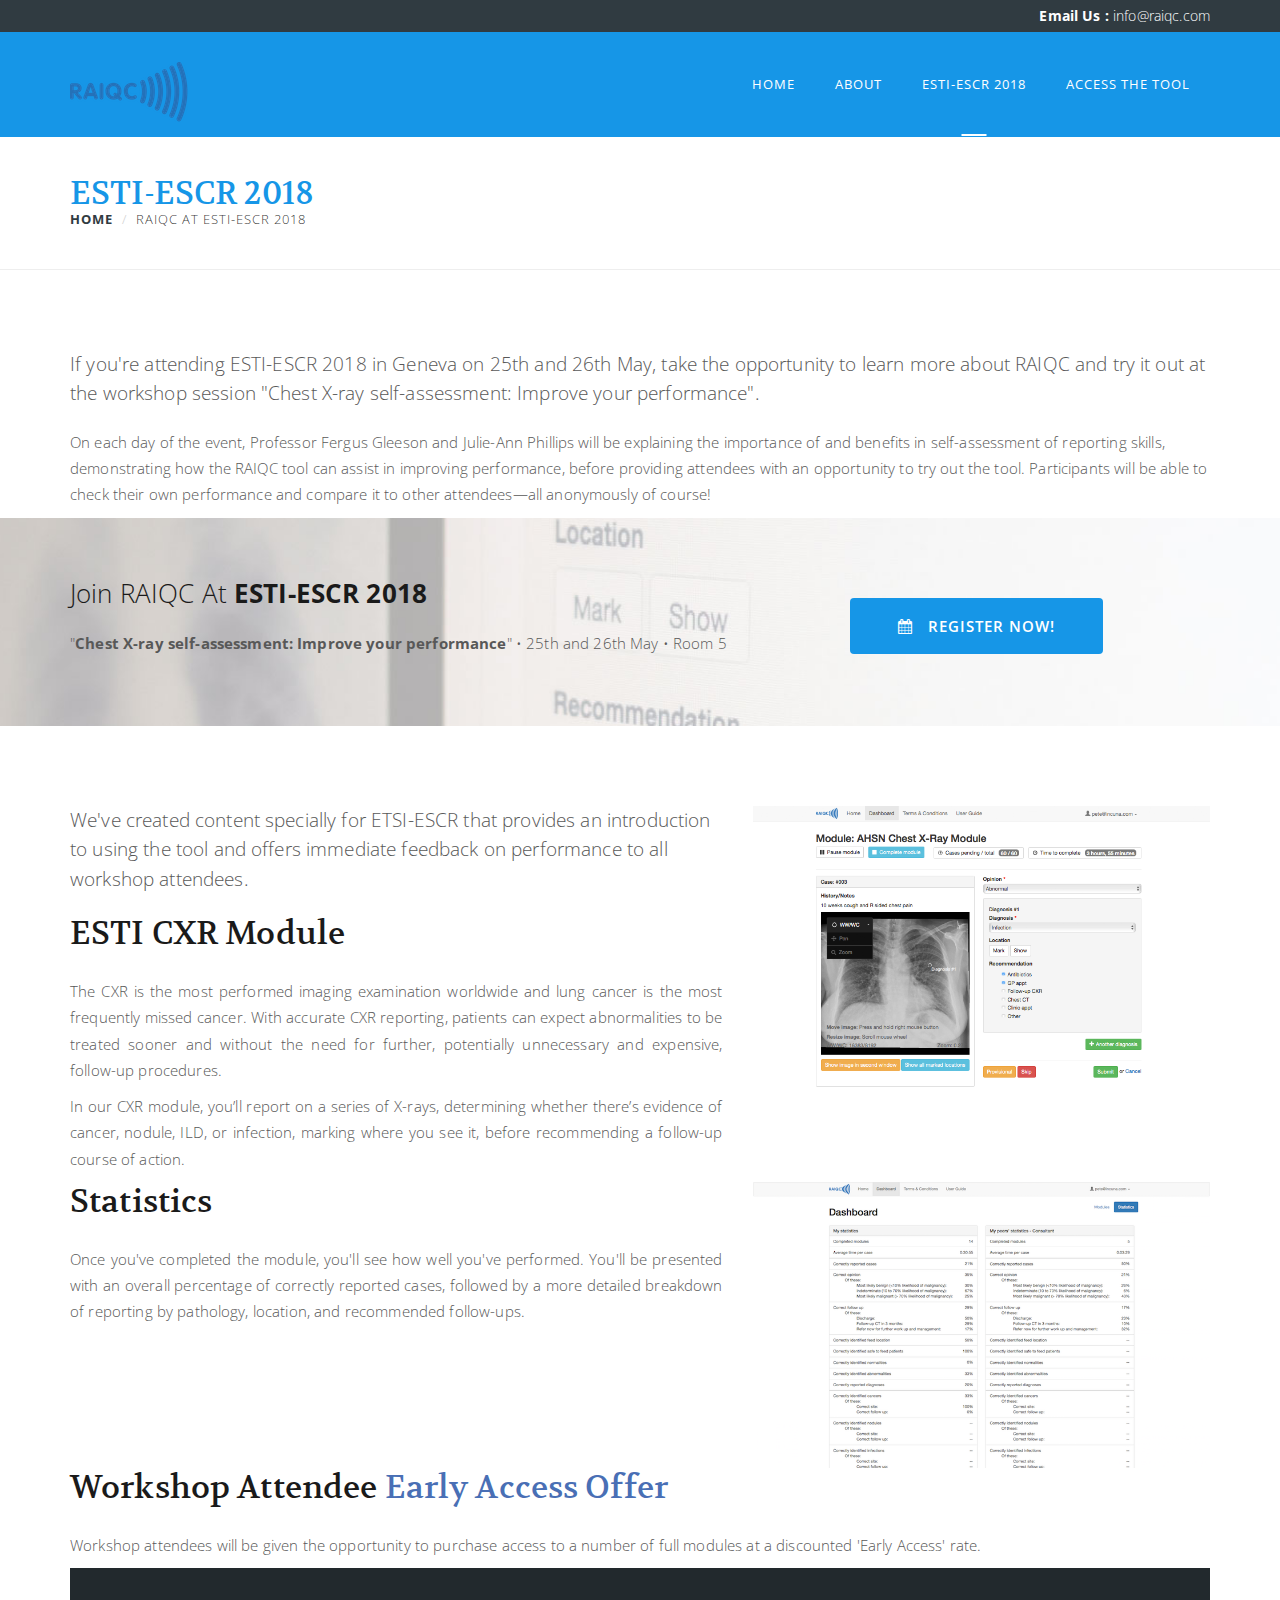
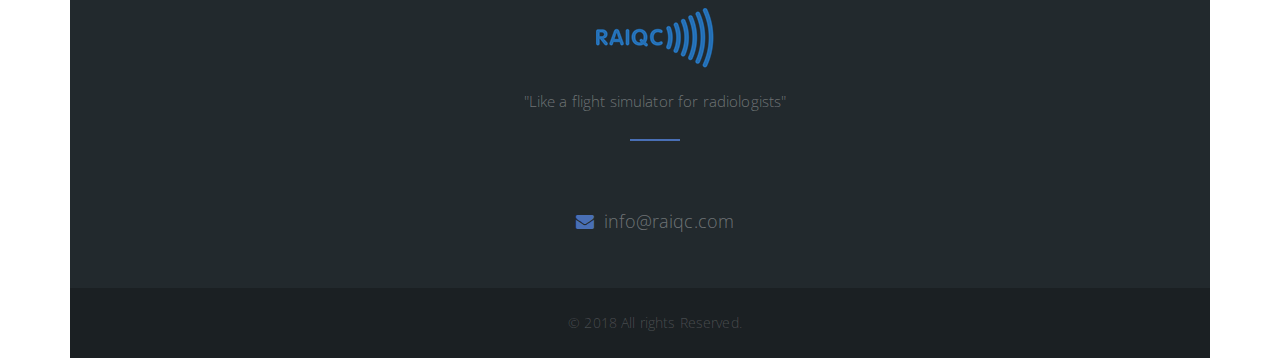
==== commit 0593bf9e: "fix menus" ====
--- a/ESTI-ESCR-2018.html
+++ b/ESTI-ESCR-2018.html
@@ -95,7 +95,7 @@
                             <a href="#about">About</a>
                         </li>
                         <li class="active">
-                            <a href="modules.html">Modules</a>
+                            <a href="#">ESTI-ESCR 2018</a>
                         </li>
                         <li class="">
                             <a href="report.raiqc.com">Access the tool</a>
@@ -151,7 +151,7 @@
                 <p class="lead">We've created content specially for ETSI-ESCR that provides an introduction to using the tool and offers immediate feedback on performance to all workshop attendees.
                 </p>
                 <h2 class="heading">ESTI CXR Module</h2>
-                <p class="justify">The CXR is the most performed imaging examination worldwide and lung cancer is the most frequently missed cancer. With accurate CXR reporting patients can expect abnormalities to be treated sooner and without the need for further, potentially unnecessary and expensive, follow-up procedures.</p>
+                <p class="justify">The CXR is the most performed imaging examination worldwide and lung cancer is the most frequently missed cancer. With accurate CXR reporting, patients can expect abnormalities to be treated sooner and without the need for further, potentially unnecessary and expensive, follow-up procedures.</p>
                 <p class="justify">In our CXR module, you’ll report on a series of X-rays, determining whether there’s evidence of cancer, nodule, ILD, or infection, marking where you see it, before recommending a follow-up course of action.</p>
             </div>
             <div class="col-sm-5">
@@ -162,7 +162,7 @@
         <div class="row">
             <div class="col-sm-7">
                 <h2 class="heading">Statistics</h2>
-                <p class="justify">Once you've completed the module, you'll see how well you've performed.  You'll be presented with an overall percentage of correctly reported cases, followed by a more detailed breakdown of reporting by pathology, location, and recommended follow-ups.  
+                <p class="justify">Once you've completed the module, you'll see how well you've performed. You'll be presented with an overall percentage of correctly reported cases, followed by a more detailed breakdown of reporting by pathology, location, and recommended follow-ups.  
                 </p>
             </div>
             <div class="col-sm-5">
